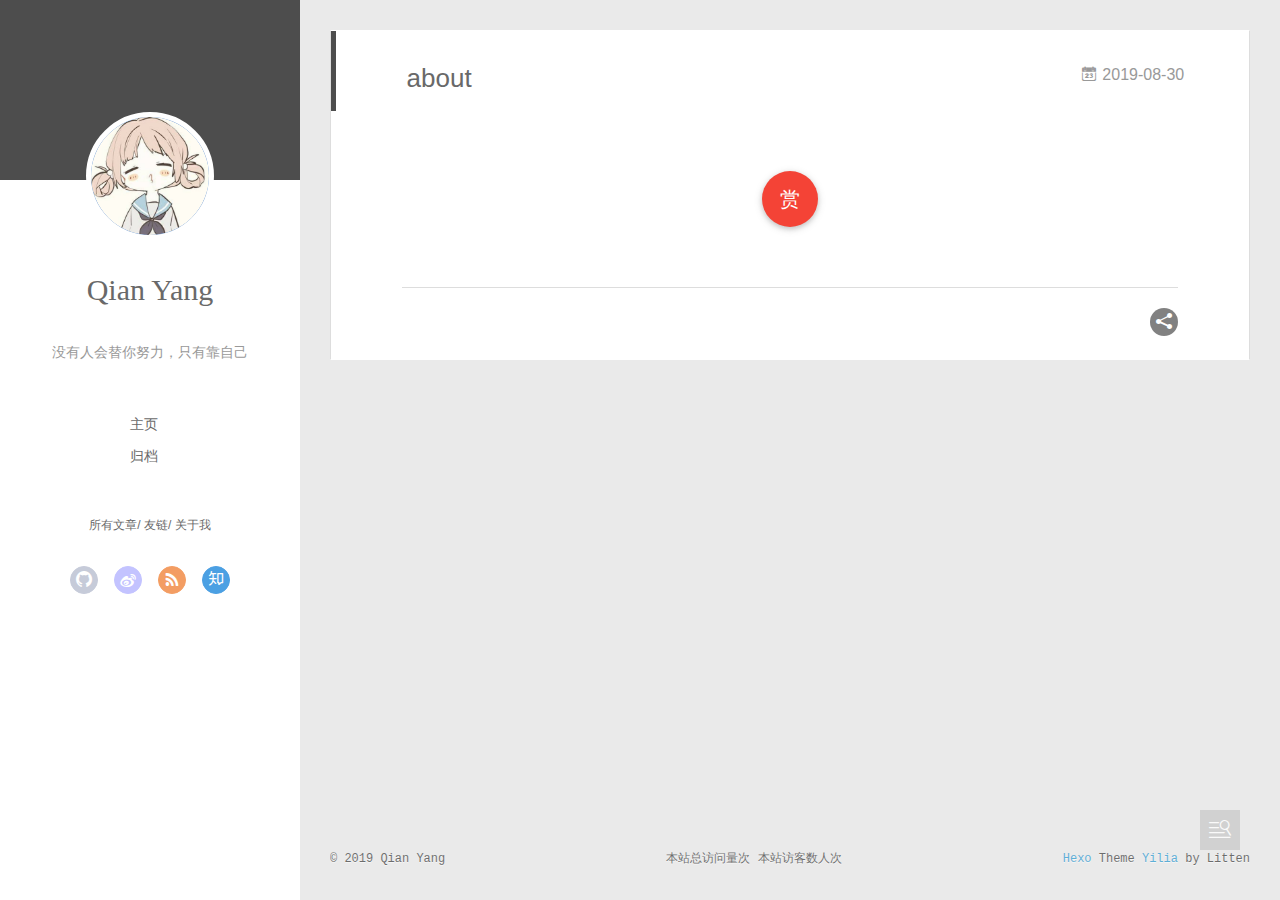
==== about/index.html @ 1e422bd9 "Site updated: 2019-08-30 15:09:49" ====
<!DOCTYPE html>
<html>
<head><meta name="generator" content="Hexo 3.9.0">
  <meta charset="utf-8">
  
  <meta name="renderer" content="webkit">
  <meta http-equiv="X-UA-Compatible" content="IE=edge">
  <link rel="dns-prefetch" href="https://yokiyang.github.io">
  <title>about | Yoki的读书笔记</title>
  <meta name="viewport" content="width=device-width, initial-scale=1, maximum-scale=1">
  <meta property="og:type" content="website">
<meta property="og:title" content="about">
<meta property="og:url" content="https://yokiyang.github.io/about/index.html">
<meta property="og:site_name" content="Yoki的读书笔记">
<meta property="og:locale" content="zh-Hans">
<meta property="og:updated_time" content="2019-08-30T01:03:33.432Z">
<meta name="twitter:card" content="summary">
<meta name="twitter:title" content="about">
  
    <link rel="alternative" href="/atom.xml" title="Yoki的读书笔记" type="application/atom+xml">
  
  
    <link rel="icon" href="/assets/favicon.png">
  
  <link rel="stylesheet" type="text/css" href="/./main.0cf68a.css">
  <style type="text/css">
  
    #container.show {
      background: linear-gradient(200deg,#a0cfe4,#e8c37e);
    }
  </style>
  

  

</head>
</html>
<body>
  <div id="container" q-class="show:isCtnShow">
    <canvas id="anm-canvas" class="anm-canvas"></canvas>
    <div class="left-col" q-class="show:isShow">
      
<div class="overlay" style="background: #4d4d4d"></div>
<div class="intrude-less">
	<header id="header" class="inner">
		<a href="/" class="profilepic">
			<img src="/assets/head.jpeg" class="js-avatar">
		</a>
		<hgroup>
		  <h1 class="header-author"><a href="/">Qian Yang</a></h1>
		</hgroup>
		
		<p class="header-subtitle">没有人会替你努力，只有靠自己</p>
		

		<nav class="header-menu">
			<ul>
			
				<li><a href="/">主页</a></li>
	        
				<li><a href="/archives">归档</a></li>
	        
			</ul>
		</nav>
		<nav class="header-smart-menu">
    		
    			
    			<a q-on="click: openSlider(e, 'innerArchive')" href="javascript:void(0)">所有文章</a>
    			
            
    			
    			<a q-on="click: openSlider(e, 'friends')" href="javascript:void(0)">友链</a>
    			
            
    			
    			<a q-on="click: openSlider(e, 'aboutme')" href="javascript:void(0)">关于我</a>
    			
            
		</nav>
		<nav class="header-nav">
			<div class="social">
				
					<a class="github" target="_blank" href="#" title="github"><i class="icon-github"></i></a>
		        
					<a class="weibo" target="_blank" href="#" title="weibo"><i class="icon-weibo"></i></a>
		        
					<a class="rss" target="_blank" href="#" title="rss"><i class="icon-rss"></i></a>
		        
					<a class="zhihu" target="_blank" href="#" title="zhihu"><i class="icon-zhihu"></i></a>
		        
			</div>
		</nav>
	</header>		
</div>

    </div>
    <div class="mid-col" q-class="show:isShow,hide:isShow|isFalse">
      
<nav id="mobile-nav">
  	<div class="overlay js-overlay" style="background: #4d4d4d"></div>
	<div class="btnctn js-mobile-btnctn">
  		<div class="slider-trigger list" q-on="click: openSlider(e)"><i class="icon icon-sort"></i></div>
	</div>
	<div class="intrude-less">
		<header id="header" class="inner">
			<div class="profilepic">
				<img src="/assets/head.jpeg" class="js-avatar">
			</div>
			<hgroup>
			  <h1 class="header-author js-header-author">Qian Yang</h1>
			</hgroup>
			
			<p class="header-subtitle"><i class="icon icon-quo-left"></i>没有人会替你努力，只有靠自己<i class="icon icon-quo-right"></i></p>
			
			
			
				
			
				
			
			
			
			<nav class="header-nav">
				<div class="social">
					
						<a class="github" target="_blank" href="#" title="github"><i class="icon-github"></i></a>
			        
						<a class="weibo" target="_blank" href="#" title="weibo"><i class="icon-weibo"></i></a>
			        
						<a class="rss" target="_blank" href="#" title="rss"><i class="icon-rss"></i></a>
			        
						<a class="zhihu" target="_blank" href="#" title="zhihu"><i class="icon-zhihu"></i></a>
			        
				</div>
			</nav>

			<nav class="header-menu js-header-menu">
				<ul style="width: 50%">
				
				
					<li style="width: 50%"><a href="/">主页</a></li>
		        
					<li style="width: 50%"><a href="/archives">归档</a></li>
		        
				</ul>
			</nav>
		</header>				
	</div>
	<div class="mobile-mask" style="display:none" q-show="isShow"></div>
</nav>

      <div id="wrapper" class="body-wrap">
        <div class="menu-l">
          <div class="canvas-wrap">
            <canvas data-colors="#eaeaea" data-sectionHeight="100" data-contentId="js-content" id="myCanvas1" class="anm-canvas"></canvas>
          </div>
          <div id="js-content" class="content-ll">
            <article id="page-" class="article article-type-page " itemscope itemprop="blogPost">
  <div class="article-inner">
    
      <header class="article-header">
        
  
    <h1 class="article-title" itemprop="name">
      about
    </h1>
  

        
        <a href="/about/index.html" class="archive-article-date">
  	<time datetime="2019-08-30T01:02:41.000Z" itemprop="datePublished"><i class="icon-calendar icon"></i>2019-08-30</time>
</a>
        
      </header>
    
    <div class="article-entry" itemprop="articleBody">
      
        
      

      
        <div class="page-reward">
          <a href="javascript:;" class="page-reward-btn tooltip-top">
            <div class="tooltip tooltip-east">
            <span class="tooltip-item">
              赏
            </span>
            <span class="tooltip-content">
              <span class="tooltip-text">
                <span class="tooltip-inner">
                  <p class="reward-p"><i class="icon icon-quo-left"></i>谢谢你请我吃糖果<i class="icon icon-quo-right"></i></p>
                  <div class="reward-box">
                    
                    
                  </div>
                </span>
              </span>
            </span>
          </div>
          </a>
        </div>
      
    </div>
    <div class="article-info article-info-index">
      
      
      

      

      
        
<div class="share-btn share-icons tooltip-left">
  <div class="tooltip tooltip-east">
    <span class="tooltip-item">
      <a href="javascript:;" class="share-sns share-outer">
        <i class="icon icon-share"></i>
      </a>
    </span>
    <span class="tooltip-content">
      <div class="share-wrap">
        <div class="share-icons">
          <a class="weibo share-sns" href="javascript:;" data-type="weibo">
            <i class="icon icon-weibo"></i>
          </a>
          <a class="weixin share-sns wxFab" href="javascript:;" data-type="weixin">
            <i class="icon icon-weixin"></i>
          </a>
          <a class="qq share-sns" href="javascript:;" data-type="qq">
            <i class="icon icon-qq"></i>
          </a>
          <a class="douban share-sns" href="javascript:;" data-type="douban">
            <i class="icon icon-douban"></i>
          </a>
          <a class="qzone share-sns" href="javascript:;" data-type="qzone">
            <i class="icon icon-qzone"></i>
          </a>
          <a class="facebook share-sns" href="javascript:;" data-type="facebook">
            <i class="icon icon-facebook"></i>
          </a>
          <a class="twitter share-sns" href="javascript:;" data-type="twitter">
            <i class="icon icon-twitter"></i>
          </a>
          <a class="google share-sns" href="javascript:;" data-type="google">
            <i class="icon icon-google"></i>
          </a>
        </div>
      </div>
    </span>
  </div>
</div>

<div class="page-modal wx-share js-wx-box">
    <a class="close js-modal-close" href="javascript:;"><i class="icon icon-close"></i></a>
    <p>扫一扫，分享到微信</p>
    <div class="wx-qrcode">
      <img src="//pan.baidu.com/share/qrcode?url=https://yokiyang.github.io/about/" alt="微信分享二维码">
    </div>
</div>

<div class="mask js-mask"></div>
      
      <div class="clearfix"></div>
    </div>
  </div>
</article>

  

<aside class="wrap-side-operation">
    <div class="mod-side-operation">
        
        <div class="jump-container" id="js-jump-container" style="display:none;">
            <a href="javascript:void(0)" class="mod-side-operation__jump-to-top">
                <i class="icon-font icon-back"></i>
            </a>
            <div id="js-jump-plan-container" class="jump-plan-container" style="top: -11px;">
                <i class="icon-font icon-plane jump-plane"></i>
            </div>
        </div>
        
        
        <div class="toc-container tooltip-left">
            <i class="icon-font icon-category"></i>
            <div class="tooltip tooltip-east">
                <span class="tooltip-item">
                </span>
                <span class="tooltip-content">
                    <div class="toc-article">
                    目录，不存在的…
                    </div>
                </span>
            </div>
        </div>
        
    </div>
</aside>



  
  
  

  

  

  


          </div>
        </div>
      </div>
      <footer id="footer">
  <div class="outer">
    <div id="footer-info">
      <div class="footer-left">
        &copy; 2019 Qian Yang
      </div>
      <div class="footer-right">
        <a href="http://hexo.io/" target="_blank">Hexo</a> Theme
        <a href="https://github.com/litten/hexo-theme-yilia" target="_blank"
          >Yilia</a
        >
        by Litten
      </div>
    </div>
    <span id="busuanzi_container_site_pv">
      本站总访问量<span id="busuanzi_value_site_pv"></span>次</span
    >

    <span id="busuanzi_container_site_uv">
      本站访客数<span id="busuanzi_value_site_uv"></span>人次</span
    >
  </div>
</footer>

    </div>
    <script>
  var yiliaConfig = {
  	mathjax: false,
  	isHome: false,
  	isPost: false,
  	isArchive: false,
  	isTag: false,
  	isCategory: false,
  	open_in_new: false,
  	toc_hide_index: true,
  	root: "/",
  	innerArchive: true,
  	showTags: false
  }
</script>

<script>!function(t){function n(e){if(r[e])return r[e].exports;var i=r[e]={exports:{},id:e,loaded:!1};return t[e].call(i.exports,i,i.exports,n),i.loaded=!0,i.exports}var r={};n.m=t,n.c=r,n.p="./",n(0)}([function(t,n,r){r(195),t.exports=r(191)},function(t,n,r){var e=r(3),i=r(52),o=r(27),u=r(28),c=r(53),f="prototype",a=function(t,n,r){var s,l,h,v,p=t&a.F,d=t&a.G,y=t&a.S,g=t&a.P,b=t&a.B,m=d?e:y?e[n]||(e[n]={}):(e[n]||{})[f],x=d?i:i[n]||(i[n]={}),w=x[f]||(x[f]={});d&&(r=n);for(s in r)l=!p&&m&&void 0!==m[s],h=(l?m:r)[s],v=b&&l?c(h,e):g&&"function"==typeof h?c(Function.call,h):h,m&&u(m,s,h,t&a.U),x[s]!=h&&o(x,s,v),g&&w[s]!=h&&(w[s]=h)};e.core=i,a.F=1,a.G=2,a.S=4,a.P=8,a.B=16,a.W=32,a.U=64,a.R=128,t.exports=a},function(t,n,r){var e=r(6);t.exports=function(t){if(!e(t))throw TypeError(t+" is not an object!");return t}},function(t,n){var r=t.exports="undefined"!=typeof window&&window.Math==Math?window:"undefined"!=typeof self&&self.Math==Math?self:Function("return this")();"number"==typeof __g&&(__g=r)},function(t,n){t.exports=function(t){try{return!!t()}catch(t){return!0}}},function(t,n){var r=t.exports="undefined"!=typeof window&&window.Math==Math?window:"undefined"!=typeof self&&self.Math==Math?self:Function("return this")();"number"==typeof __g&&(__g=r)},function(t,n){t.exports=function(t){return"object"==typeof t?null!==t:"function"==typeof t}},function(t,n,r){var e=r(126)("wks"),i=r(76),o=r(3).Symbol,u="function"==typeof o;(t.exports=function(t){return e[t]||(e[t]=u&&o[t]||(u?o:i)("Symbol."+t))}).store=e},function(t,n){var r={}.hasOwnProperty;t.exports=function(t,n){return r.call(t,n)}},function(t,n,r){var e=r(94),i=r(33);t.exports=function(t){return e(i(t))}},function(t,n,r){t.exports=!r(4)(function(){return 7!=Object.defineProperty({},"a",{get:function(){return 7}}).a})},function(t,n,r){var e=r(2),i=r(167),o=r(50),u=Object.defineProperty;n.f=r(10)?Object.defineProperty:function(t,n,r){if(e(t),n=o(n,!0),e(r),i)try{return u(t,n,r)}catch(t){}if("get"in r||"set"in r)throw TypeError("Accessors not supported!");return"value"in r&&(t[n]=r.value),t}},function(t,n,r){t.exports=!r(18)(function(){return 7!=Object.defineProperty({},"a",{get:function(){return 7}}).a})},function(t,n,r){var e=r(14),i=r(22);t.exports=r(12)?function(t,n,r){return e.f(t,n,i(1,r))}:function(t,n,r){return t[n]=r,t}},function(t,n,r){var e=r(20),i=r(58),o=r(42),u=Object.defineProperty;n.f=r(12)?Object.defineProperty:function(t,n,r){if(e(t),n=o(n,!0),e(r),i)try{return u(t,n,r)}catch(t){}if("get"in r||"set"in r)throw TypeError("Accessors not supported!");return"value"in r&&(t[n]=r.value),t}},function(t,n,r){var e=r(40)("wks"),i=r(23),o=r(5).Symbol,u="function"==typeof o;(t.exports=function(t){return e[t]||(e[t]=u&&o[t]||(u?o:i)("Symbol."+t))}).store=e},function(t,n,r){var e=r(67),i=Math.min;t.exports=function(t){return t>0?i(e(t),9007199254740991):0}},function(t,n,r){var e=r(46);t.exports=function(t){return Object(e(t))}},function(t,n){t.exports=function(t){try{return!!t()}catch(t){return!0}}},function(t,n,r){var e=r(63),i=r(34);t.exports=Object.keys||function(t){return e(t,i)}},function(t,n,r){var e=r(21);t.exports=function(t){if(!e(t))throw TypeError(t+" is not an object!");return t}},function(t,n){t.exports=function(t){return"object"==typeof t?null!==t:"function"==typeof t}},function(t,n){t.exports=function(t,n){return{enumerable:!(1&t),configurable:!(2&t),writable:!(4&t),value:n}}},function(t,n){var r=0,e=Math.random();t.exports=function(t){return"Symbol(".concat(void 0===t?"":t,")_",(++r+e).toString(36))}},function(t,n){var r={}.hasOwnProperty;t.exports=function(t,n){return r.call(t,n)}},function(t,n){var r=t.exports={version:"2.4.0"};"number"==typeof __e&&(__e=r)},function(t,n){t.exports=function(t){if("function"!=typeof t)throw TypeError(t+" is not a function!");return t}},function(t,n,r){var e=r(11),i=r(66);t.exports=r(10)?function(t,n,r){return e.f(t,n,i(1,r))}:function(t,n,r){return t[n]=r,t}},function(t,n,r){var e=r(3),i=r(27),o=r(24),u=r(76)("src"),c="toString",f=Function[c],a=(""+f).split(c);r(52).inspectSource=function(t){return f.call(t)},(t.exports=function(t,n,r,c){var f="function"==typeof r;f&&(o(r,"name")||i(r,"name",n)),t[n]!==r&&(f&&(o(r,u)||i(r,u,t[n]?""+t[n]:a.join(String(n)))),t===e?t[n]=r:c?t[n]?t[n]=r:i(t,n,r):(delete t[n],i(t,n,r)))})(Function.prototype,c,function(){return"function"==typeof this&&this[u]||f.call(this)})},function(t,n,r){var e=r(1),i=r(4),o=r(46),u=function(t,n,r,e){var i=String(o(t)),u="<"+n;return""!==r&&(u+=" "+r+'="'+String(e).replace(/"/g,"&quot;")+'"'),u+">"+i+"</"+n+">"};t.exports=function(t,n){var r={};r[t]=n(u),e(e.P+e.F*i(function(){var n=""[t]('"');return n!==n.toLowerCase()||n.split('"').length>3}),"String",r)}},function(t,n,r){var e=r(115),i=r(46);t.exports=function(t){return e(i(t))}},function(t,n,r){var e=r(116),i=r(66),o=r(30),u=r(50),c=r(24),f=r(167),a=Object.getOwnPropertyDescriptor;n.f=r(10)?a:function(t,n){if(t=o(t),n=u(n,!0),f)try{return a(t,n)}catch(t){}if(c(t,n))return i(!e.f.call(t,n),t[n])}},function(t,n,r){var e=r(24),i=r(17),o=r(145)("IE_PROTO"),u=Object.prototype;t.exports=Object.getPrototypeOf||function(t){return t=i(t),e(t,o)?t[o]:"function"==typeof t.constructor&&t instanceof t.constructor?t.constructor.prototype:t instanceof Object?u:null}},function(t,n){t.exports=function(t){if(void 0==t)throw TypeError("Can't call method on  "+t);return t}},function(t,n){t.exports="constructor,hasOwnProperty,isPrototypeOf,propertyIsEnumerable,toLocaleString,toString,valueOf".split(",")},function(t,n){t.exports={}},function(t,n){t.exports=!0},function(t,n){n.f={}.propertyIsEnumerable},function(t,n,r){var e=r(14).f,i=r(8),o=r(15)("toStringTag");t.exports=function(t,n,r){t&&!i(t=r?t:t.prototype,o)&&e(t,o,{configurable:!0,value:n})}},function(t,n,r){var e=r(40)("keys"),i=r(23);t.exports=function(t){return e[t]||(e[t]=i(t))}},function(t,n,r){var e=r(5),i="__core-js_shared__",o=e[i]||(e[i]={});t.exports=function(t){return o[t]||(o[t]={})}},function(t,n){var r=Math.ceil,e=Math.floor;t.exports=function(t){return isNaN(t=+t)?0:(t>0?e:r)(t)}},function(t,n,r){var e=r(21);t.exports=function(t,n){if(!e(t))return t;var r,i;if(n&&"function"==typeof(r=t.toString)&&!e(i=r.call(t)))return i;if("function"==typeof(r=t.valueOf)&&!e(i=r.call(t)))return i;if(!n&&"function"==typeof(r=t.toString)&&!e(i=r.call(t)))return i;throw TypeError("Can't convert object to primitive value")}},function(t,n,r){var e=r(5),i=r(25),o=r(36),u=r(44),c=r(14).f;t.exports=function(t){var n=i.Symbol||(i.Symbol=o?{}:e.Symbol||{});"_"==t.charAt(0)||t in n||c(n,t,{value:u.f(t)})}},function(t,n,r){n.f=r(15)},function(t,n){var r={}.toString;t.exports=function(t){return r.call(t).slice(8,-1)}},function(t,n){t.exports=function(t){if(void 0==t)throw TypeError("Can't call method on  "+t);return t}},function(t,n,r){var e=r(4);t.exports=function(t,n){return!!t&&e(function(){n?t.call(null,function(){},1):t.call(null)})}},function(t,n,r){var e=r(53),i=r(115),o=r(17),u=r(16),c=r(203);t.exports=function(t,n){var r=1==t,f=2==t,a=3==t,s=4==t,l=6==t,h=5==t||l,v=n||c;return function(n,c,p){for(var d,y,g=o(n),b=i(g),m=e(c,p,3),x=u(b.length),w=0,S=r?v(n,x):f?v(n,0):void 0;x>w;w++)if((h||w in b)&&(d=b[w],y=m(d,w,g),t))if(r)S[w]=y;else if(y)switch(t){case 3:return!0;case 5:return d;case 6:return w;case 2:S.push(d)}else if(s)return!1;return l?-1:a||s?s:S}}},function(t,n,r){var e=r(1),i=r(52),o=r(4);t.exports=function(t,n){var r=(i.Object||{})[t]||Object[t],u={};u[t]=n(r),e(e.S+e.F*o(function(){r(1)}),"Object",u)}},function(t,n,r){var e=r(6);t.exports=function(t,n){if(!e(t))return t;var r,i;if(n&&"function"==typeof(r=t.toString)&&!e(i=r.call(t)))return i;if("function"==typeof(r=t.valueOf)&&!e(i=r.call(t)))return i;if(!n&&"function"==typeof(r=t.toString)&&!e(i=r.call(t)))return i;throw TypeError("Can't convert object to primitive value")}},function(t,n,r){var e=r(5),i=r(25),o=r(91),u=r(13),c="prototype",f=function(t,n,r){var a,s,l,h=t&f.F,v=t&f.G,p=t&f.S,d=t&f.P,y=t&f.B,g=t&f.W,b=v?i:i[n]||(i[n]={}),m=b[c],x=v?e:p?e[n]:(e[n]||{})[c];v&&(r=n);for(a in r)(s=!h&&x&&void 0!==x[a])&&a in b||(l=s?x[a]:r[a],b[a]=v&&"function"!=typeof x[a]?r[a]:y&&s?o(l,e):g&&x[a]==l?function(t){var n=function(n,r,e){if(this instanceof t){switch(arguments.length){case 0:return new t;case 1:return new t(n);case 2:return new t(n,r)}return new t(n,r,e)}return t.apply(this,arguments)};return n[c]=t[c],n}(l):d&&"function"==typeof l?o(Function.call,l):l,d&&((b.virtual||(b.virtual={}))[a]=l,t&f.R&&m&&!m[a]&&u(m,a,l)))};f.F=1,f.G=2,f.S=4,f.P=8,f.B=16,f.W=32,f.U=64,f.R=128,t.exports=f},function(t,n){var r=t.exports={version:"2.4.0"};"number"==typeof __e&&(__e=r)},function(t,n,r){var e=r(26);t.exports=function(t,n,r){if(e(t),void 0===n)return t;switch(r){case 1:return function(r){return t.call(n,r)};case 2:return function(r,e){return t.call(n,r,e)};case 3:return function(r,e,i){return t.call(n,r,e,i)}}return function(){return t.apply(n,arguments)}}},function(t,n,r){var e=r(183),i=r(1),o=r(126)("metadata"),u=o.store||(o.store=new(r(186))),c=function(t,n,r){var i=u.get(t);if(!i){if(!r)return;u.set(t,i=new e)}var o=i.get(n);if(!o){if(!r)return;i.set(n,o=new e)}return o},f=function(t,n,r){var e=c(n,r,!1);return void 0!==e&&e.has(t)},a=function(t,n,r){var e=c(n,r,!1);return void 0===e?void 0:e.get(t)},s=function(t,n,r,e){c(r,e,!0).set(t,n)},l=function(t,n){var r=c(t,n,!1),e=[];return r&&r.forEach(function(t,n){e.push(n)}),e},h=function(t){return void 0===t||"symbol"==typeof t?t:String(t)},v=function(t){i(i.S,"Reflect",t)};t.exports={store:u,map:c,has:f,get:a,set:s,keys:l,key:h,exp:v}},function(t,n,r){"use strict";if(r(10)){var e=r(69),i=r(3),o=r(4),u=r(1),c=r(127),f=r(152),a=r(53),s=r(68),l=r(66),h=r(27),v=r(73),p=r(67),d=r(16),y=r(75),g=r(50),b=r(24),m=r(180),x=r(114),w=r(6),S=r(17),_=r(137),O=r(70),E=r(32),P=r(71).f,j=r(154),F=r(76),M=r(7),A=r(48),N=r(117),T=r(146),I=r(155),k=r(80),L=r(123),R=r(74),C=r(130),D=r(160),U=r(11),W=r(31),G=U.f,B=W.f,V=i.RangeError,z=i.TypeError,q=i.Uint8Array,K="ArrayBuffer",J="Shared"+K,Y="BYTES_PER_ELEMENT",H="prototype",$=Array[H],X=f.ArrayBuffer,Q=f.DataView,Z=A(0),tt=A(2),nt=A(3),rt=A(4),et=A(5),it=A(6),ot=N(!0),ut=N(!1),ct=I.values,ft=I.keys,at=I.entries,st=$.lastIndexOf,lt=$.reduce,ht=$.reduceRight,vt=$.join,pt=$.sort,dt=$.slice,yt=$.toString,gt=$.toLocaleString,bt=M("iterator"),mt=M("toStringTag"),xt=F("typed_constructor"),wt=F("def_constructor"),St=c.CONSTR,_t=c.TYPED,Ot=c.VIEW,Et="Wrong length!",Pt=A(1,function(t,n){return Tt(T(t,t[wt]),n)}),jt=o(function(){return 1===new q(new Uint16Array([1]).buffer)[0]}),Ft=!!q&&!!q[H].set&&o(function(){new q(1).set({})}),Mt=function(t,n){if(void 0===t)throw z(Et);var r=+t,e=d(t);if(n&&!m(r,e))throw V(Et);return e},At=function(t,n){var r=p(t);if(r<0||r%n)throw V("Wrong offset!");return r},Nt=function(t){if(w(t)&&_t in t)return t;throw z(t+" is not a typed array!")},Tt=function(t,n){if(!(w(t)&&xt in t))throw z("It is not a typed array constructor!");return new t(n)},It=function(t,n){return kt(T(t,t[wt]),n)},kt=function(t,n){for(var r=0,e=n.length,i=Tt(t,e);e>r;)i[r]=n[r++];return i},Lt=function(t,n,r){G(t,n,{get:function(){return this._d[r]}})},Rt=function(t){var n,r,e,i,o,u,c=S(t),f=arguments.length,s=f>1?arguments[1]:void 0,l=void 0!==s,h=j(c);if(void 0!=h&&!_(h)){for(u=h.call(c),e=[],n=0;!(o=u.next()).done;n++)e.push(o.value);c=e}for(l&&f>2&&(s=a(s,arguments[2],2)),n=0,r=d(c.length),i=Tt(this,r);r>n;n++)i[n]=l?s(c[n],n):c[n];return i},Ct=function(){for(var t=0,n=arguments.length,r=Tt(this,n);n>t;)r[t]=arguments[t++];return r},Dt=!!q&&o(function(){gt.call(new q(1))}),Ut=function(){return gt.apply(Dt?dt.call(Nt(this)):Nt(this),arguments)},Wt={copyWithin:function(t,n){return D.call(Nt(this),t,n,arguments.length>2?arguments[2]:void 0)},every:function(t){return rt(Nt(this),t,arguments.length>1?arguments[1]:void 0)},fill:function(t){return C.apply(Nt(this),arguments)},filter:function(t){return It(this,tt(Nt(this),t,arguments.length>1?arguments[1]:void 0))},find:function(t){return et(Nt(this),t,arguments.length>1?arguments[1]:void 0)},findIndex:function(t){return it(Nt(this),t,arguments.length>1?arguments[1]:void 0)},forEach:function(t){Z(Nt(this),t,arguments.length>1?arguments[1]:void 0)},indexOf:function(t){return ut(Nt(this),t,arguments.length>1?arguments[1]:void 0)},includes:function(t){return ot(Nt(this),t,arguments.length>1?arguments[1]:void 0)},join:function(t){return vt.apply(Nt(this),arguments)},lastIndexOf:function(t){return st.apply(Nt(this),arguments)},map:function(t){return Pt(Nt(this),t,arguments.length>1?arguments[1]:void 0)},reduce:function(t){return lt.apply(Nt(this),arguments)},reduceRight:function(t){return ht.apply(Nt(this),arguments)},reverse:function(){for(var t,n=this,r=Nt(n).length,e=Math.floor(r/2),i=0;i<e;)t=n[i],n[i++]=n[--r],n[r]=t;return n},some:function(t){return nt(Nt(this),t,arguments.length>1?arguments[1]:void 0)},sort:function(t){return pt.call(Nt(this),t)},subarray:function(t,n){var r=Nt(this),e=r.length,i=y(t,e);return new(T(r,r[wt]))(r.buffer,r.byteOffset+i*r.BYTES_PER_ELEMENT,d((void 0===n?e:y(n,e))-i))}},Gt=function(t,n){return It(this,dt.call(Nt(this),t,n))},Bt=function(t){Nt(this);var n=At(arguments[1],1),r=this.length,e=S(t),i=d(e.length),o=0;if(i+n>r)throw V(Et);for(;o<i;)this[n+o]=e[o++]},Vt={entries:function(){return at.call(Nt(this))},keys:function(){return ft.call(Nt(this))},values:function(){return ct.call(Nt(this))}},zt=function(t,n){return w(t)&&t[_t]&&"symbol"!=typeof n&&n in t&&String(+n)==String(n)},qt=function(t,n){return zt(t,n=g(n,!0))?l(2,t[n]):B(t,n)},Kt=function(t,n,r){return!(zt(t,n=g(n,!0))&&w(r)&&b(r,"value"))||b(r,"get")||b(r,"set")||r.configurable||b(r,"writable")&&!r.writable||b(r,"enumerable")&&!r.enumerable?G(t,n,r):(t[n]=r.value,t)};St||(W.f=qt,U.f=Kt),u(u.S+u.F*!St,"Object",{getOwnPropertyDescriptor:qt,defineProperty:Kt}),o(function(){yt.call({})})&&(yt=gt=function(){return vt.call(this)});var Jt=v({},Wt);v(Jt,Vt),h(Jt,bt,Vt.values),v(Jt,{slice:Gt,set:Bt,constructor:function(){},toString:yt,toLocaleString:Ut}),Lt(Jt,"buffer","b"),Lt(Jt,"byteOffset","o"),Lt(Jt,"byteLength","l"),Lt(Jt,"length","e"),G(Jt,mt,{get:function(){return this[_t]}}),t.exports=function(t,n,r,f){f=!!f;var a=t+(f?"Clamped":"")+"Array",l="Uint8Array"!=a,v="get"+t,p="set"+t,y=i[a],g=y||{},b=y&&E(y),m=!y||!c.ABV,S={},_=y&&y[H],j=function(t,r){var e=t._d;return e.v[v](r*n+e.o,jt)},F=function(t,r,e){var i=t._d;f&&(e=(e=Math.round(e))<0?0:e>255?255:255&e),i.v[p](r*n+i.o,e,jt)},M=function(t,n){G(t,n,{get:function(){return j(this,n)},set:function(t){return F(this,n,t)},enumerable:!0})};m?(y=r(function(t,r,e,i){s(t,y,a,"_d");var o,u,c,f,l=0,v=0;if(w(r)){if(!(r instanceof X||(f=x(r))==K||f==J))return _t in r?kt(y,r):Rt.call(y,r);o=r,v=At(e,n);var p=r.byteLength;if(void 0===i){if(p%n)throw V(Et);if((u=p-v)<0)throw V(Et)}else if((u=d(i)*n)+v>p)throw V(Et);c=u/n}else c=Mt(r,!0),u=c*n,o=new X(u);for(h(t,"_d",{b:o,o:v,l:u,e:c,v:new Q(o)});l<c;)M(t,l++)}),_=y[H]=O(Jt),h(_,"constructor",y)):L(function(t){new y(null),new y(t)},!0)||(y=r(function(t,r,e,i){s(t,y,a);var o;return w(r)?r instanceof X||(o=x(r))==K||o==J?void 0!==i?new g(r,At(e,n),i):void 0!==e?new g(r,At(e,n)):new g(r):_t in r?kt(y,r):Rt.call(y,r):new g(Mt(r,l))}),Z(b!==Function.prototype?P(g).concat(P(b)):P(g),function(t){t in y||h(y,t,g[t])}),y[H]=_,e||(_.constructor=y));var A=_[bt],N=!!A&&("values"==A.name||void 0==A.name),T=Vt.values;h(y,xt,!0),h(_,_t,a),h(_,Ot,!0),h(_,wt,y),(f?new y(1)[mt]==a:mt in _)||G(_,mt,{get:function(){return a}}),S[a]=y,u(u.G+u.W+u.F*(y!=g),S),u(u.S,a,{BYTES_PER_ELEMENT:n,from:Rt,of:Ct}),Y in _||h(_,Y,n),u(u.P,a,Wt),R(a),u(u.P+u.F*Ft,a,{set:Bt}),u(u.P+u.F*!N,a,Vt),u(u.P+u.F*(_.toString!=yt),a,{toString:yt}),u(u.P+u.F*o(function(){new y(1).slice()}),a,{slice:Gt}),u(u.P+u.F*(o(function(){return[1,2].toLocaleString()!=new y([1,2]).toLocaleString()})||!o(function(){_.toLocaleString.call([1,2])})),a,{toLocaleString:Ut}),k[a]=N?A:T,e||N||h(_,bt,T)}}else t.exports=function(){}},function(t,n){var r={}.toString;t.exports=function(t){return r.call(t).slice(8,-1)}},function(t,n,r){var e=r(21),i=r(5).document,o=e(i)&&e(i.createElement);t.exports=function(t){return o?i.createElement(t):{}}},function(t,n,r){t.exports=!r(12)&&!r(18)(function(){return 7!=Object.defineProperty(r(57)("div"),"a",{get:function(){return 7}}).a})},function(t,n,r){"use strict";var e=r(36),i=r(51),o=r(64),u=r(13),c=r(8),f=r(35),a=r(96),s=r(38),l=r(103),h=r(15)("iterator"),v=!([].keys&&"next"in[].keys()),p="keys",d="values",y=function(){return this};t.exports=function(t,n,r,g,b,m,x){a(r,n,g);var w,S,_,O=function(t){if(!v&&t in F)return F[t];switch(t){case p:case d:return function(){return new r(this,t)}}return function(){return new r(this,t)}},E=n+" Iterator",P=b==d,j=!1,F=t.prototype,M=F[h]||F["@@iterator"]||b&&F[b],A=M||O(b),N=b?P?O("entries"):A:void 0,T="Array"==n?F.entries||M:M;if(T&&(_=l(T.call(new t)))!==Object.prototype&&(s(_,E,!0),e||c(_,h)||u(_,h,y)),P&&M&&M.name!==d&&(j=!0,A=function(){return M.call(this)}),e&&!x||!v&&!j&&F[h]||u(F,h,A),f[n]=A,f[E]=y,b)if(w={values:P?A:O(d),keys:m?A:O(p),entries:N},x)for(S in w)S in F||o(F,S,w[S]);else i(i.P+i.F*(v||j),n,w);return w}},function(t,n,r){var e=r(20),i=r(100),o=r(34),u=r(39)("IE_PROTO"),c=function(){},f="prototype",a=function(){var t,n=r(57)("iframe"),e=o.length;for(n.style.display="none",r(93).appendChild(n),n.src="javascript:",t=n.contentWindow.document,t.open(),t.write("<script>document.F=Object<\/script>"),t.close(),a=t.F;e--;)delete a[f][o[e]];return a()};t.exports=Object.create||function(t,n){var r;return null!==t?(c[f]=e(t),r=new c,c[f]=null,r[u]=t):r=a(),void 0===n?r:i(r,n)}},function(t,n,r){var e=r(63),i=r(34).concat("length","prototype");n.f=Object.getOwnPropertyNames||function(t){return e(t,i)}},function(t,n){n.f=Object.getOwnPropertySymbols},function(t,n,r){var e=r(8),i=r(9),o=r(90)(!1),u=r(39)("IE_PROTO");t.exports=function(t,n){var r,c=i(t),f=0,a=[];for(r in c)r!=u&&e(c,r)&&a.push(r);for(;n.length>f;)e(c,r=n[f++])&&(~o(a,r)||a.push(r));return a}},function(t,n,r){t.exports=r(13)},function(t,n,r){var e=r(76)("meta"),i=r(6),o=r(24),u=r(11).f,c=0,f=Object.isExtensible||function(){return!0},a=!r(4)(function(){return f(Object.preventExtensions({}))}),s=function(t){u(t,e,{value:{i:"O"+ ++c,w:{}}})},l=function(t,n){if(!i(t))return"symbol"==typeof t?t:("string"==typeof t?"S":"P")+t;if(!o(t,e)){if(!f(t))return"F";if(!n)return"E";s(t)}return t[e].i},h=function(t,n){if(!o(t,e)){if(!f(t))return!0;if(!n)return!1;s(t)}return t[e].w},v=function(t){return a&&p.NEED&&f(t)&&!o(t,e)&&s(t),t},p=t.exports={KEY:e,NEED:!1,fastKey:l,getWeak:h,onFreeze:v}},function(t,n){t.exports=function(t,n){return{enumerable:!(1&t),configurable:!(2&t),writable:!(4&t),value:n}}},function(t,n){var r=Math.ceil,e=Math.floor;t.exports=function(t){return isNaN(t=+t)?0:(t>0?e:r)(t)}},function(t,n){t.exports=function(t,n,r,e){if(!(t instanceof n)||void 0!==e&&e in t)throw TypeError(r+": incorrect invocation!");return t}},function(t,n){t.exports=!1},function(t,n,r){var e=r(2),i=r(173),o=r(133),u=r(145)("IE_PROTO"),c=function(){},f="prototype",a=function(){var t,n=r(132)("iframe"),e=o.length;for(n.style.display="none",r(135).appendChild(n),n.src="javascript:",t=n.contentWindow.document,t.open(),t.write("<script>document.F=Object<\/script>"),t.close(),a=t.F;e--;)delete a[f][o[e]];return a()};t.exports=Object.create||function(t,n){var r;return null!==t?(c[f]=e(t),r=new c,c[f]=null,r[u]=t):r=a(),void 0===n?r:i(r,n)}},function(t,n,r){var e=r(175),i=r(133).concat("length","prototype");n.f=Object.getOwnPropertyNames||function(t){return e(t,i)}},function(t,n,r){var e=r(175),i=r(133);t.exports=Object.keys||function(t){return e(t,i)}},function(t,n,r){var e=r(28);t.exports=function(t,n,r){for(var i in n)e(t,i,n[i],r);return t}},function(t,n,r){"use strict";var e=r(3),i=r(11),o=r(10),u=r(7)("species");t.exports=function(t){var n=e[t];o&&n&&!n[u]&&i.f(n,u,{configurable:!0,get:function(){return this}})}},function(t,n,r){var e=r(67),i=Math.max,o=Math.min;t.exports=function(t,n){return t=e(t),t<0?i(t+n,0):o(t,n)}},function(t,n){var r=0,e=Math.random();t.exports=function(t){return"Symbol(".concat(void 0===t?"":t,")_",(++r+e).toString(36))}},function(t,n,r){var e=r(33);t.exports=function(t){return Object(e(t))}},function(t,n,r){var e=r(7)("unscopables"),i=Array.prototype;void 0==i[e]&&r(27)(i,e,{}),t.exports=function(t){i[e][t]=!0}},function(t,n,r){var e=r(53),i=r(169),o=r(137),u=r(2),c=r(16),f=r(154),a={},s={},n=t.exports=function(t,n,r,l,h){var v,p,d,y,g=h?function(){return t}:f(t),b=e(r,l,n?2:1),m=0;if("function"!=typeof g)throw TypeError(t+" is not iterable!");if(o(g)){for(v=c(t.length);v>m;m++)if((y=n?b(u(p=t[m])[0],p[1]):b(t[m]))===a||y===s)return y}else for(d=g.call(t);!(p=d.next()).done;)if((y=i(d,b,p.value,n))===a||y===s)return y};n.BREAK=a,n.RETURN=s},function(t,n){t.exports={}},function(t,n,r){var e=r(11).f,i=r(24),o=r(7)("toStringTag");t.exports=function(t,n,r){t&&!i(t=r?t:t.prototype,o)&&e(t,o,{configurable:!0,value:n})}},function(t,n,r){var e=r(1),i=r(46),o=r(4),u=r(150),c="["+u+"]",f="​",a=RegExp("^"+c+c+"*"),s=RegExp(c+c+"*$"),l=function(t,n,r){var i={},c=o(function(){return!!u[t]()||f[t]()!=f}),a=i[t]=c?n(h):u[t];r&&(i[r]=a),e(e.P+e.F*c,"String",i)},h=l.trim=function(t,n){return t=String(i(t)),1&n&&(t=t.replace(a,"")),2&n&&(t=t.replace(s,"")),t};t.exports=l},function(t,n,r){t.exports={default:r(86),__esModule:!0}},function(t,n,r){t.exports={default:r(87),__esModule:!0}},function(t,n,r){"use strict";function e(t){return t&&t.__esModule?t:{default:t}}n.__esModule=!0;var i=r(84),o=e(i),u=r(83),c=e(u),f="function"==typeof c.default&&"symbol"==typeof o.default?function(t){return typeof t}:function(t){return t&&"function"==typeof c.default&&t.constructor===c.default&&t!==c.default.prototype?"symbol":typeof t};n.default="function"==typeof c.default&&"symbol"===f(o.default)?function(t){return void 0===t?"undefined":f(t)}:function(t){return t&&"function"==typeof c.default&&t.constructor===c.default&&t!==c.default.prototype?"symbol":void 0===t?"undefined":f(t)}},function(t,n,r){r(110),r(108),r(111),r(112),t.exports=r(25).Symbol},function(t,n,r){r(109),r(113),t.exports=r(44).f("iterator")},function(t,n){t.exports=function(t){if("function"!=typeof t)throw TypeError(t+" is not a function!");return t}},function(t,n){t.exports=function(){}},function(t,n,r){var e=r(9),i=r(106),o=r(105);t.exports=function(t){return function(n,r,u){var c,f=e(n),a=i(f.length),s=o(u,a);if(t&&r!=r){for(;a>s;)if((c=f[s++])!=c)return!0}else for(;a>s;s++)if((t||s in f)&&f[s]===r)return t||s||0;return!t&&-1}}},function(t,n,r){var e=r(88);t.exports=function(t,n,r){if(e(t),void 0===n)return t;switch(r){case 1:return function(r){return t.call(n,r)};case 2:return function(r,e){return t.call(n,r,e)};case 3:return function(r,e,i){return t.call(n,r,e,i)}}return function(){return t.apply(n,arguments)}}},function(t,n,r){var e=r(19),i=r(62),o=r(37);t.exports=function(t){var n=e(t),r=i.f;if(r)for(var u,c=r(t),f=o.f,a=0;c.length>a;)f.call(t,u=c[a++])&&n.push(u);return n}},function(t,n,r){t.exports=r(5).document&&document.documentElement},function(t,n,r){var e=r(56);t.exports=Object("z").propertyIsEnumerable(0)?Object:function(t){return"String"==e(t)?t.split(""):Object(t)}},function(t,n,r){var e=r(56);t.exports=Array.isArray||function(t){return"Array"==e(t)}},function(t,n,r){"use strict";var e=r(60),i=r(22),o=r(38),u={};r(13)(u,r(15)("iterator"),function(){return this}),t.exports=function(t,n,r){t.prototype=e(u,{next:i(1,r)}),o(t,n+" Iterator")}},function(t,n){t.exports=function(t,n){return{value:n,done:!!t}}},function(t,n,r){var e=r(19),i=r(9);t.exports=function(t,n){for(var r,o=i(t),u=e(o),c=u.length,f=0;c>f;)if(o[r=u[f++]]===n)return r}},function(t,n,r){var e=r(23)("meta"),i=r(21),o=r(8),u=r(14).f,c=0,f=Object.isExtensible||function(){return!0},a=!r(18)(function(){return f(Object.preventExtensions({}))}),s=function(t){u(t,e,{value:{i:"O"+ ++c,w:{}}})},l=function(t,n){if(!i(t))return"symbol"==typeof t?t:("string"==typeof t?"S":"P")+t;if(!o(t,e)){if(!f(t))return"F";if(!n)return"E";s(t)}return t[e].i},h=function(t,n){if(!o(t,e)){if(!f(t))return!0;if(!n)return!1;s(t)}return t[e].w},v=function(t){return a&&p.NEED&&f(t)&&!o(t,e)&&s(t),t},p=t.exports={KEY:e,NEED:!1,fastKey:l,getWeak:h,onFreeze:v}},function(t,n,r){var e=r(14),i=r(20),o=r(19);t.exports=r(12)?Object.defineProperties:function(t,n){i(t);for(var r,u=o(n),c=u.length,f=0;c>f;)e.f(t,r=u[f++],n[r]);return t}},function(t,n,r){var e=r(37),i=r(22),o=r(9),u=r(42),c=r(8),f=r(58),a=Object.getOwnPropertyDescriptor;n.f=r(12)?a:function(t,n){if(t=o(t),n=u(n,!0),f)try{return a(t,n)}catch(t){}if(c(t,n))return i(!e.f.call(t,n),t[n])}},function(t,n,r){var e=r(9),i=r(61).f,o={}.toString,u="object"==typeof window&&window&&Object.getOwnPropertyNames?Object.getOwnPropertyNames(window):[],c=function(t){try{return i(t)}catch(t){return u.slice()}};t.exports.f=function(t){return u&&"[object Window]"==o.call(t)?c(t):i(e(t))}},function(t,n,r){var e=r(8),i=r(77),o=r(39)("IE_PROTO"),u=Object.prototype;t.exports=Object.getPrototypeOf||function(t){return t=i(t),e(t,o)?t[o]:"function"==typeof t.constructor&&t instanceof t.constructor?t.constructor.prototype:t instanceof Object?u:null}},function(t,n,r){var e=r(41),i=r(33);t.exports=function(t){return function(n,r){var o,u,c=String(i(n)),f=e(r),a=c.length;return f<0||f>=a?t?"":void 0:(o=c.charCodeAt(f),o<55296||o>56319||f+1===a||(u=c.charCodeAt(f+1))<56320||u>57343?t?c.charAt(f):o:t?c.slice(f,f+2):u-56320+(o-55296<<10)+65536)}}},function(t,n,r){var e=r(41),i=Math.max,o=Math.min;t.exports=function(t,n){return t=e(t),t<0?i(t+n,0):o(t,n)}},function(t,n,r){var e=r(41),i=Math.min;t.exports=function(t){return t>0?i(e(t),9007199254740991):0}},function(t,n,r){"use strict";var e=r(89),i=r(97),o=r(35),u=r(9);t.exports=r(59)(Array,"Array",function(t,n){this._t=u(t),this._i=0,this._k=n},function(){var t=this._t,n=this._k,r=this._i++;return!t||r>=t.length?(this._t=void 0,i(1)):"keys"==n?i(0,r):"values"==n?i(0,t[r]):i(0,[r,t[r]])},"values"),o.Arguments=o.Array,e("keys"),e("values"),e("entries")},function(t,n){},function(t,n,r){"use strict";var e=r(104)(!0);r(59)(String,"String",function(t){this._t=String(t),this._i=0},function(){var t,n=this._t,r=this._i;return r>=n.length?{value:void 0,done:!0}:(t=e(n,r),this._i+=t.length,{value:t,done:!1})})},function(t,n,r){"use strict";var e=r(5),i=r(8),o=r(12),u=r(51),c=r(64),f=r(99).KEY,a=r(18),s=r(40),l=r(38),h=r(23),v=r(15),p=r(44),d=r(43),y=r(98),g=r(92),b=r(95),m=r(20),x=r(9),w=r(42),S=r(22),_=r(60),O=r(102),E=r(101),P=r(14),j=r(19),F=E.f,M=P.f,A=O.f,N=e.Symbol,T=e.JSON,I=T&&T.stringify,k="prototype",L=v("_hidden"),R=v("toPrimitive"),C={}.propertyIsEnumerable,D=s("symbol-registry"),U=s("symbols"),W=s("op-symbols"),G=Object[k],B="function"==typeof N,V=e.QObject,z=!V||!V[k]||!V[k].findChild,q=o&&a(function(){return 7!=_(M({},"a",{get:function(){return M(this,"a",{value:7}).a}})).a})?function(t,n,r){var e=F(G,n);e&&delete G[n],M(t,n,r),e&&t!==G&&M(G,n,e)}:M,K=function(t){var n=U[t]=_(N[k]);return n._k=t,n},J=B&&"symbol"==typeof N.iterator?function(t){return"symbol"==typeof t}:function(t){return t instanceof N},Y=function(t,n,r){return t===G&&Y(W,n,r),m(t),n=w(n,!0),m(r),i(U,n)?(r.enumerable?(i(t,L)&&t[L][n]&&(t[L][n]=!1),r=_(r,{enumerable:S(0,!1)})):(i(t,L)||M(t,L,S(1,{})),t[L][n]=!0),q(t,n,r)):M(t,n,r)},H=function(t,n){m(t);for(var r,e=g(n=x(n)),i=0,o=e.length;o>i;)Y(t,r=e[i++],n[r]);return t},$=function(t,n){return void 0===n?_(t):H(_(t),n)},X=function(t){var n=C.call(this,t=w(t,!0));return!(this===G&&i(U,t)&&!i(W,t))&&(!(n||!i(this,t)||!i(U,t)||i(this,L)&&this[L][t])||n)},Q=function(t,n){if(t=x(t),n=w(n,!0),t!==G||!i(U,n)||i(W,n)){var r=F(t,n);return!r||!i(U,n)||i(t,L)&&t[L][n]||(r.enumerable=!0),r}},Z=function(t){for(var n,r=A(x(t)),e=[],o=0;r.length>o;)i(U,n=r[o++])||n==L||n==f||e.push(n);return e},tt=function(t){for(var n,r=t===G,e=A(r?W:x(t)),o=[],u=0;e.length>u;)!i(U,n=e[u++])||r&&!i(G,n)||o.push(U[n]);return o};B||(N=function(){if(this instanceof N)throw TypeError("Symbol is not a constructor!");var t=h(arguments.length>0?arguments[0]:void 0),n=function(r){this===G&&n.call(W,r),i(this,L)&&i(this[L],t)&&(this[L][t]=!1),q(this,t,S(1,r))};return o&&z&&q(G,t,{configurable:!0,set:n}),K(t)},c(N[k],"toString",function(){return this._k}),E.f=Q,P.f=Y,r(61).f=O.f=Z,r(37).f=X,r(62).f=tt,o&&!r(36)&&c(G,"propertyIsEnumerable",X,!0),p.f=function(t){return K(v(t))}),u(u.G+u.W+u.F*!B,{Symbol:N});for(var nt="hasInstance,isConcatSpreadable,iterator,match,replace,search,species,split,toPrimitive,toStringTag,unscopables".split(","),rt=0;nt.length>rt;)v(nt[rt++]);for(var nt=j(v.store),rt=0;nt.length>rt;)d(nt[rt++]);u(u.S+u.F*!B,"Symbol",{for:function(t){return i(D,t+="")?D[t]:D[t]=N(t)},keyFor:function(t){if(J(t))return y(D,t);throw TypeError(t+" is not a symbol!")},useSetter:function(){z=!0},useSimple:function(){z=!1}}),u(u.S+u.F*!B,"Object",{create:$,defineProperty:Y,defineProperties:H,getOwnPropertyDescriptor:Q,getOwnPropertyNames:Z,getOwnPropertySymbols:tt}),T&&u(u.S+u.F*(!B||a(function(){var t=N();return"[null]"!=I([t])||"{}"!=I({a:t})||"{}"!=I(Object(t))})),"JSON",{stringify:function(t){if(void 0!==t&&!J(t)){for(var n,r,e=[t],i=1;arguments.length>i;)e.push(arguments[i++]);return n=e[1],"function"==typeof n&&(r=n),!r&&b(n)||(n=function(t,n){if(r&&(n=r.call(this,t,n)),!J(n))return n}),e[1]=n,I.apply(T,e)}}}),N[k][R]||r(13)(N[k],R,N[k].valueOf),l(N,"Symbol"),l(Math,"Math",!0),l(e.JSON,"JSON",!0)},function(t,n,r){r(43)("asyncIterator")},function(t,n,r){r(43)("observable")},function(t,n,r){r(107);for(var e=r(5),i=r(13),o=r(35),u=r(15)("toStringTag"),c=["NodeList","DOMTokenList","MediaList","StyleSheetList","CSSRuleList"],f=0;f<5;f++){var a=c[f],s=e[a],l=s&&s.prototype;l&&!l[u]&&i(l,u,a),o[a]=o.Array}},function(t,n,r){var e=r(45),i=r(7)("toStringTag"),o="Arguments"==e(function(){return arguments}()),u=function(t,n){try{return t[n]}catch(t){}};t.exports=function(t){var n,r,c;return void 0===t?"Undefined":null===t?"Null":"string"==typeof(r=u(n=Object(t),i))?r:o?e(n):"Object"==(c=e(n))&&"function"==typeof n.callee?"Arguments":c}},function(t,n,r){var e=r(45);t.exports=Object("z").propertyIsEnumerable(0)?Object:function(t){return"String"==e(t)?t.split(""):Object(t)}},function(t,n){n.f={}.propertyIsEnumerable},function(t,n,r){var e=r(30),i=r(16),o=r(75);t.exports=function(t){return function(n,r,u){var c,f=e(n),a=i(f.length),s=o(u,a);if(t&&r!=r){for(;a>s;)if((c=f[s++])!=c)return!0}else for(;a>s;s++)if((t||s in f)&&f[s]===r)return t||s||0;return!t&&-1}}},function(t,n,r){"use strict";var e=r(3),i=r(1),o=r(28),u=r(73),c=r(65),f=r(79),a=r(68),s=r(6),l=r(4),h=r(123),v=r(81),p=r(136);t.exports=function(t,n,r,d,y,g){var b=e[t],m=b,x=y?"set":"add",w=m&&m.prototype,S={},_=function(t){var n=w[t];o(w,t,"delete"==t?function(t){return!(g&&!s(t))&&n.call(this,0===t?0:t)}:"has"==t?function(t){return!(g&&!s(t))&&n.call(this,0===t?0:t)}:"get"==t?function(t){return g&&!s(t)?void 0:n.call(this,0===t?0:t)}:"add"==t?function(t){return n.call(this,0===t?0:t),this}:function(t,r){return n.call(this,0===t?0:t,r),this})};if("function"==typeof m&&(g||w.forEach&&!l(function(){(new m).entries().next()}))){var O=new m,E=O[x](g?{}:-0,1)!=O,P=l(function(){O.has(1)}),j=h(function(t){new m(t)}),F=!g&&l(function(){for(var t=new m,n=5;n--;)t[x](n,n);return!t.has(-0)});j||(m=n(function(n,r){a(n,m,t);var e=p(new b,n,m);return void 0!=r&&f(r,y,e[x],e),e}),m.prototype=w,w.constructor=m),(P||F)&&(_("delete"),_("has"),y&&_("get")),(F||E)&&_(x),g&&w.clear&&delete w.clear}else m=d.getConstructor(n,t,y,x),u(m.prototype,r),c.NEED=!0;return v(m,t),S[t]=m,i(i.G+i.W+i.F*(m!=b),S),g||d.setStrong(m,t,y),m}},function(t,n,r){"use strict";var e=r(27),i=r(28),o=r(4),u=r(46),c=r(7);t.exports=function(t,n,r){var f=c(t),a=r(u,f,""[t]),s=a[0],l=a[1];o(function(){var n={};return n[f]=function(){return 7},7!=""[t](n)})&&(i(String.prototype,t,s),e(RegExp.prototype,f,2==n?function(t,n){return l.call(t,this,n)}:function(t){return l.call(t,this)}))}
},function(t,n,r){"use strict";var e=r(2);t.exports=function(){var t=e(this),n="";return t.global&&(n+="g"),t.ignoreCase&&(n+="i"),t.multiline&&(n+="m"),t.unicode&&(n+="u"),t.sticky&&(n+="y"),n}},function(t,n){t.exports=function(t,n,r){var e=void 0===r;switch(n.length){case 0:return e?t():t.call(r);case 1:return e?t(n[0]):t.call(r,n[0]);case 2:return e?t(n[0],n[1]):t.call(r,n[0],n[1]);case 3:return e?t(n[0],n[1],n[2]):t.call(r,n[0],n[1],n[2]);case 4:return e?t(n[0],n[1],n[2],n[3]):t.call(r,n[0],n[1],n[2],n[3])}return t.apply(r,n)}},function(t,n,r){var e=r(6),i=r(45),o=r(7)("match");t.exports=function(t){var n;return e(t)&&(void 0!==(n=t[o])?!!n:"RegExp"==i(t))}},function(t,n,r){var e=r(7)("iterator"),i=!1;try{var o=[7][e]();o.return=function(){i=!0},Array.from(o,function(){throw 2})}catch(t){}t.exports=function(t,n){if(!n&&!i)return!1;var r=!1;try{var o=[7],u=o[e]();u.next=function(){return{done:r=!0}},o[e]=function(){return u},t(o)}catch(t){}return r}},function(t,n,r){t.exports=r(69)||!r(4)(function(){var t=Math.random();__defineSetter__.call(null,t,function(){}),delete r(3)[t]})},function(t,n){n.f=Object.getOwnPropertySymbols},function(t,n,r){var e=r(3),i="__core-js_shared__",o=e[i]||(e[i]={});t.exports=function(t){return o[t]||(o[t]={})}},function(t,n,r){for(var e,i=r(3),o=r(27),u=r(76),c=u("typed_array"),f=u("view"),a=!(!i.ArrayBuffer||!i.DataView),s=a,l=0,h="Int8Array,Uint8Array,Uint8ClampedArray,Int16Array,Uint16Array,Int32Array,Uint32Array,Float32Array,Float64Array".split(",");l<9;)(e=i[h[l++]])?(o(e.prototype,c,!0),o(e.prototype,f,!0)):s=!1;t.exports={ABV:a,CONSTR:s,TYPED:c,VIEW:f}},function(t,n){"use strict";var r={versions:function(){var t=window.navigator.userAgent;return{trident:t.indexOf("Trident")>-1,presto:t.indexOf("Presto")>-1,webKit:t.indexOf("AppleWebKit")>-1,gecko:t.indexOf("Gecko")>-1&&-1==t.indexOf("KHTML"),mobile:!!t.match(/AppleWebKit.*Mobile.*/),ios:!!t.match(/\(i[^;]+;( U;)? CPU.+Mac OS X/),android:t.indexOf("Android")>-1||t.indexOf("Linux")>-1,iPhone:t.indexOf("iPhone")>-1||t.indexOf("Mac")>-1,iPad:t.indexOf("iPad")>-1,webApp:-1==t.indexOf("Safari"),weixin:-1==t.indexOf("MicroMessenger")}}()};t.exports=r},function(t,n,r){"use strict";var e=r(85),i=function(t){return t&&t.__esModule?t:{default:t}}(e),o=function(){function t(t,n,e){return n||e?String.fromCharCode(n||e):r[t]||t}function n(t){return e[t]}var r={"&quot;":'"',"&lt;":"<","&gt;":">","&amp;":"&","&nbsp;":" "},e={};for(var u in r)e[r[u]]=u;return r["&apos;"]="'",e["'"]="&#39;",{encode:function(t){return t?(""+t).replace(/['<> "&]/g,n).replace(/\r?\n/g,"<br/>").replace(/\s/g,"&nbsp;"):""},decode:function(n){return n?(""+n).replace(/<br\s*\/?>/gi,"\n").replace(/&quot;|&lt;|&gt;|&amp;|&nbsp;|&apos;|&#(\d+);|&#(\d+)/g,t).replace(/\u00a0/g," "):""},encodeBase16:function(t){if(!t)return t;t+="";for(var n=[],r=0,e=t.length;e>r;r++)n.push(t.charCodeAt(r).toString(16).toUpperCase());return n.join("")},encodeBase16forJSON:function(t){if(!t)return t;t=t.replace(/[\u4E00-\u9FBF]/gi,function(t){return escape(t).replace("%u","\\u")});for(var n=[],r=0,e=t.length;e>r;r++)n.push(t.charCodeAt(r).toString(16).toUpperCase());return n.join("")},decodeBase16:function(t){if(!t)return t;t+="";for(var n=[],r=0,e=t.length;e>r;r+=2)n.push(String.fromCharCode("0x"+t.slice(r,r+2)));return n.join("")},encodeObject:function(t){if(t instanceof Array)for(var n=0,r=t.length;r>n;n++)t[n]=o.encodeObject(t[n]);else if("object"==(void 0===t?"undefined":(0,i.default)(t)))for(var e in t)t[e]=o.encodeObject(t[e]);else if("string"==typeof t)return o.encode(t);return t},loadScript:function(t){var n=document.createElement("script");document.getElementsByTagName("body")[0].appendChild(n),n.setAttribute("src",t)},addLoadEvent:function(t){var n=window.onload;"function"!=typeof window.onload?window.onload=t:window.onload=function(){n(),t()}}}}();t.exports=o},function(t,n,r){"use strict";var e=r(17),i=r(75),o=r(16);t.exports=function(t){for(var n=e(this),r=o(n.length),u=arguments.length,c=i(u>1?arguments[1]:void 0,r),f=u>2?arguments[2]:void 0,a=void 0===f?r:i(f,r);a>c;)n[c++]=t;return n}},function(t,n,r){"use strict";var e=r(11),i=r(66);t.exports=function(t,n,r){n in t?e.f(t,n,i(0,r)):t[n]=r}},function(t,n,r){var e=r(6),i=r(3).document,o=e(i)&&e(i.createElement);t.exports=function(t){return o?i.createElement(t):{}}},function(t,n){t.exports="constructor,hasOwnProperty,isPrototypeOf,propertyIsEnumerable,toLocaleString,toString,valueOf".split(",")},function(t,n,r){var e=r(7)("match");t.exports=function(t){var n=/./;try{"/./"[t](n)}catch(r){try{return n[e]=!1,!"/./"[t](n)}catch(t){}}return!0}},function(t,n,r){t.exports=r(3).document&&document.documentElement},function(t,n,r){var e=r(6),i=r(144).set;t.exports=function(t,n,r){var o,u=n.constructor;return u!==r&&"function"==typeof u&&(o=u.prototype)!==r.prototype&&e(o)&&i&&i(t,o),t}},function(t,n,r){var e=r(80),i=r(7)("iterator"),o=Array.prototype;t.exports=function(t){return void 0!==t&&(e.Array===t||o[i]===t)}},function(t,n,r){var e=r(45);t.exports=Array.isArray||function(t){return"Array"==e(t)}},function(t,n,r){"use strict";var e=r(70),i=r(66),o=r(81),u={};r(27)(u,r(7)("iterator"),function(){return this}),t.exports=function(t,n,r){t.prototype=e(u,{next:i(1,r)}),o(t,n+" Iterator")}},function(t,n,r){"use strict";var e=r(69),i=r(1),o=r(28),u=r(27),c=r(24),f=r(80),a=r(139),s=r(81),l=r(32),h=r(7)("iterator"),v=!([].keys&&"next"in[].keys()),p="keys",d="values",y=function(){return this};t.exports=function(t,n,r,g,b,m,x){a(r,n,g);var w,S,_,O=function(t){if(!v&&t in F)return F[t];switch(t){case p:case d:return function(){return new r(this,t)}}return function(){return new r(this,t)}},E=n+" Iterator",P=b==d,j=!1,F=t.prototype,M=F[h]||F["@@iterator"]||b&&F[b],A=M||O(b),N=b?P?O("entries"):A:void 0,T="Array"==n?F.entries||M:M;if(T&&(_=l(T.call(new t)))!==Object.prototype&&(s(_,E,!0),e||c(_,h)||u(_,h,y)),P&&M&&M.name!==d&&(j=!0,A=function(){return M.call(this)}),e&&!x||!v&&!j&&F[h]||u(F,h,A),f[n]=A,f[E]=y,b)if(w={values:P?A:O(d),keys:m?A:O(p),entries:N},x)for(S in w)S in F||o(F,S,w[S]);else i(i.P+i.F*(v||j),n,w);return w}},function(t,n){var r=Math.expm1;t.exports=!r||r(10)>22025.465794806718||r(10)<22025.465794806718||-2e-17!=r(-2e-17)?function(t){return 0==(t=+t)?t:t>-1e-6&&t<1e-6?t+t*t/2:Math.exp(t)-1}:r},function(t,n){t.exports=Math.sign||function(t){return 0==(t=+t)||t!=t?t:t<0?-1:1}},function(t,n,r){var e=r(3),i=r(151).set,o=e.MutationObserver||e.WebKitMutationObserver,u=e.process,c=e.Promise,f="process"==r(45)(u);t.exports=function(){var t,n,r,a=function(){var e,i;for(f&&(e=u.domain)&&e.exit();t;){i=t.fn,t=t.next;try{i()}catch(e){throw t?r():n=void 0,e}}n=void 0,e&&e.enter()};if(f)r=function(){u.nextTick(a)};else if(o){var s=!0,l=document.createTextNode("");new o(a).observe(l,{characterData:!0}),r=function(){l.data=s=!s}}else if(c&&c.resolve){var h=c.resolve();r=function(){h.then(a)}}else r=function(){i.call(e,a)};return function(e){var i={fn:e,next:void 0};n&&(n.next=i),t||(t=i,r()),n=i}}},function(t,n,r){var e=r(6),i=r(2),o=function(t,n){if(i(t),!e(n)&&null!==n)throw TypeError(n+": can't set as prototype!")};t.exports={set:Object.setPrototypeOf||("__proto__"in{}?function(t,n,e){try{e=r(53)(Function.call,r(31).f(Object.prototype,"__proto__").set,2),e(t,[]),n=!(t instanceof Array)}catch(t){n=!0}return function(t,r){return o(t,r),n?t.__proto__=r:e(t,r),t}}({},!1):void 0),check:o}},function(t,n,r){var e=r(126)("keys"),i=r(76);t.exports=function(t){return e[t]||(e[t]=i(t))}},function(t,n,r){var e=r(2),i=r(26),o=r(7)("species");t.exports=function(t,n){var r,u=e(t).constructor;return void 0===u||void 0==(r=e(u)[o])?n:i(r)}},function(t,n,r){var e=r(67),i=r(46);t.exports=function(t){return function(n,r){var o,u,c=String(i(n)),f=e(r),a=c.length;return f<0||f>=a?t?"":void 0:(o=c.charCodeAt(f),o<55296||o>56319||f+1===a||(u=c.charCodeAt(f+1))<56320||u>57343?t?c.charAt(f):o:t?c.slice(f,f+2):u-56320+(o-55296<<10)+65536)}}},function(t,n,r){var e=r(122),i=r(46);t.exports=function(t,n,r){if(e(n))throw TypeError("String#"+r+" doesn't accept regex!");return String(i(t))}},function(t,n,r){"use strict";var e=r(67),i=r(46);t.exports=function(t){var n=String(i(this)),r="",o=e(t);if(o<0||o==1/0)throw RangeError("Count can't be negative");for(;o>0;(o>>>=1)&&(n+=n))1&o&&(r+=n);return r}},function(t,n){t.exports="\t\n\v\f\r   ᠎             　\u2028\u2029\ufeff"},function(t,n,r){var e,i,o,u=r(53),c=r(121),f=r(135),a=r(132),s=r(3),l=s.process,h=s.setImmediate,v=s.clearImmediate,p=s.MessageChannel,d=0,y={},g="onreadystatechange",b=function(){var t=+this;if(y.hasOwnProperty(t)){var n=y[t];delete y[t],n()}},m=function(t){b.call(t.data)};h&&v||(h=function(t){for(var n=[],r=1;arguments.length>r;)n.push(arguments[r++]);return y[++d]=function(){c("function"==typeof t?t:Function(t),n)},e(d),d},v=function(t){delete y[t]},"process"==r(45)(l)?e=function(t){l.nextTick(u(b,t,1))}:p?(i=new p,o=i.port2,i.port1.onmessage=m,e=u(o.postMessage,o,1)):s.addEventListener&&"function"==typeof postMessage&&!s.importScripts?(e=function(t){s.postMessage(t+"","*")},s.addEventListener("message",m,!1)):e=g in a("script")?function(t){f.appendChild(a("script"))[g]=function(){f.removeChild(this),b.call(t)}}:function(t){setTimeout(u(b,t,1),0)}),t.exports={set:h,clear:v}},function(t,n,r){"use strict";var e=r(3),i=r(10),o=r(69),u=r(127),c=r(27),f=r(73),a=r(4),s=r(68),l=r(67),h=r(16),v=r(71).f,p=r(11).f,d=r(130),y=r(81),g="ArrayBuffer",b="DataView",m="prototype",x="Wrong length!",w="Wrong index!",S=e[g],_=e[b],O=e.Math,E=e.RangeError,P=e.Infinity,j=S,F=O.abs,M=O.pow,A=O.floor,N=O.log,T=O.LN2,I="buffer",k="byteLength",L="byteOffset",R=i?"_b":I,C=i?"_l":k,D=i?"_o":L,U=function(t,n,r){var e,i,o,u=Array(r),c=8*r-n-1,f=(1<<c)-1,a=f>>1,s=23===n?M(2,-24)-M(2,-77):0,l=0,h=t<0||0===t&&1/t<0?1:0;for(t=F(t),t!=t||t===P?(i=t!=t?1:0,e=f):(e=A(N(t)/T),t*(o=M(2,-e))<1&&(e--,o*=2),t+=e+a>=1?s/o:s*M(2,1-a),t*o>=2&&(e++,o/=2),e+a>=f?(i=0,e=f):e+a>=1?(i=(t*o-1)*M(2,n),e+=a):(i=t*M(2,a-1)*M(2,n),e=0));n>=8;u[l++]=255&i,i/=256,n-=8);for(e=e<<n|i,c+=n;c>0;u[l++]=255&e,e/=256,c-=8);return u[--l]|=128*h,u},W=function(t,n,r){var e,i=8*r-n-1,o=(1<<i)-1,u=o>>1,c=i-7,f=r-1,a=t[f--],s=127&a;for(a>>=7;c>0;s=256*s+t[f],f--,c-=8);for(e=s&(1<<-c)-1,s>>=-c,c+=n;c>0;e=256*e+t[f],f--,c-=8);if(0===s)s=1-u;else{if(s===o)return e?NaN:a?-P:P;e+=M(2,n),s-=u}return(a?-1:1)*e*M(2,s-n)},G=function(t){return t[3]<<24|t[2]<<16|t[1]<<8|t[0]},B=function(t){return[255&t]},V=function(t){return[255&t,t>>8&255]},z=function(t){return[255&t,t>>8&255,t>>16&255,t>>24&255]},q=function(t){return U(t,52,8)},K=function(t){return U(t,23,4)},J=function(t,n,r){p(t[m],n,{get:function(){return this[r]}})},Y=function(t,n,r,e){var i=+r,o=l(i);if(i!=o||o<0||o+n>t[C])throw E(w);var u=t[R]._b,c=o+t[D],f=u.slice(c,c+n);return e?f:f.reverse()},H=function(t,n,r,e,i,o){var u=+r,c=l(u);if(u!=c||c<0||c+n>t[C])throw E(w);for(var f=t[R]._b,a=c+t[D],s=e(+i),h=0;h<n;h++)f[a+h]=s[o?h:n-h-1]},$=function(t,n){s(t,S,g);var r=+n,e=h(r);if(r!=e)throw E(x);return e};if(u.ABV){if(!a(function(){new S})||!a(function(){new S(.5)})){S=function(t){return new j($(this,t))};for(var X,Q=S[m]=j[m],Z=v(j),tt=0;Z.length>tt;)(X=Z[tt++])in S||c(S,X,j[X]);o||(Q.constructor=S)}var nt=new _(new S(2)),rt=_[m].setInt8;nt.setInt8(0,2147483648),nt.setInt8(1,2147483649),!nt.getInt8(0)&&nt.getInt8(1)||f(_[m],{setInt8:function(t,n){rt.call(this,t,n<<24>>24)},setUint8:function(t,n){rt.call(this,t,n<<24>>24)}},!0)}else S=function(t){var n=$(this,t);this._b=d.call(Array(n),0),this[C]=n},_=function(t,n,r){s(this,_,b),s(t,S,b);var e=t[C],i=l(n);if(i<0||i>e)throw E("Wrong offset!");if(r=void 0===r?e-i:h(r),i+r>e)throw E(x);this[R]=t,this[D]=i,this[C]=r},i&&(J(S,k,"_l"),J(_,I,"_b"),J(_,k,"_l"),J(_,L,"_o")),f(_[m],{getInt8:function(t){return Y(this,1,t)[0]<<24>>24},getUint8:function(t){return Y(this,1,t)[0]},getInt16:function(t){var n=Y(this,2,t,arguments[1]);return(n[1]<<8|n[0])<<16>>16},getUint16:function(t){var n=Y(this,2,t,arguments[1]);return n[1]<<8|n[0]},getInt32:function(t){return G(Y(this,4,t,arguments[1]))},getUint32:function(t){return G(Y(this,4,t,arguments[1]))>>>0},getFloat32:function(t){return W(Y(this,4,t,arguments[1]),23,4)},getFloat64:function(t){return W(Y(this,8,t,arguments[1]),52,8)},setInt8:function(t,n){H(this,1,t,B,n)},setUint8:function(t,n){H(this,1,t,B,n)},setInt16:function(t,n){H(this,2,t,V,n,arguments[2])},setUint16:function(t,n){H(this,2,t,V,n,arguments[2])},setInt32:function(t,n){H(this,4,t,z,n,arguments[2])},setUint32:function(t,n){H(this,4,t,z,n,arguments[2])},setFloat32:function(t,n){H(this,4,t,K,n,arguments[2])},setFloat64:function(t,n){H(this,8,t,q,n,arguments[2])}});y(S,g),y(_,b),c(_[m],u.VIEW,!0),n[g]=S,n[b]=_},function(t,n,r){var e=r(3),i=r(52),o=r(69),u=r(182),c=r(11).f;t.exports=function(t){var n=i.Symbol||(i.Symbol=o?{}:e.Symbol||{});"_"==t.charAt(0)||t in n||c(n,t,{value:u.f(t)})}},function(t,n,r){var e=r(114),i=r(7)("iterator"),o=r(80);t.exports=r(52).getIteratorMethod=function(t){if(void 0!=t)return t[i]||t["@@iterator"]||o[e(t)]}},function(t,n,r){"use strict";var e=r(78),i=r(170),o=r(80),u=r(30);t.exports=r(140)(Array,"Array",function(t,n){this._t=u(t),this._i=0,this._k=n},function(){var t=this._t,n=this._k,r=this._i++;return!t||r>=t.length?(this._t=void 0,i(1)):"keys"==n?i(0,r):"values"==n?i(0,t[r]):i(0,[r,t[r]])},"values"),o.Arguments=o.Array,e("keys"),e("values"),e("entries")},function(t,n){function r(t,n){t.classList?t.classList.add(n):t.className+=" "+n}t.exports=r},function(t,n){function r(t,n){if(t.classList)t.classList.remove(n);else{var r=new RegExp("(^|\\b)"+n.split(" ").join("|")+"(\\b|$)","gi");t.className=t.className.replace(r," ")}}t.exports=r},function(t,n){function r(){throw new Error("setTimeout has not been defined")}function e(){throw new Error("clearTimeout has not been defined")}function i(t){if(s===setTimeout)return setTimeout(t,0);if((s===r||!s)&&setTimeout)return s=setTimeout,setTimeout(t,0);try{return s(t,0)}catch(n){try{return s.call(null,t,0)}catch(n){return s.call(this,t,0)}}}function o(t){if(l===clearTimeout)return clearTimeout(t);if((l===e||!l)&&clearTimeout)return l=clearTimeout,clearTimeout(t);try{return l(t)}catch(n){try{return l.call(null,t)}catch(n){return l.call(this,t)}}}function u(){d&&v&&(d=!1,v.length?p=v.concat(p):y=-1,p.length&&c())}function c(){if(!d){var t=i(u);d=!0;for(var n=p.length;n;){for(v=p,p=[];++y<n;)v&&v[y].run();y=-1,n=p.length}v=null,d=!1,o(t)}}function f(t,n){this.fun=t,this.array=n}function a(){}var s,l,h=t.exports={};!function(){try{s="function"==typeof setTimeout?setTimeout:r}catch(t){s=r}try{l="function"==typeof clearTimeout?clearTimeout:e}catch(t){l=e}}();var v,p=[],d=!1,y=-1;h.nextTick=function(t){var n=new Array(arguments.length-1);if(arguments.length>1)for(var r=1;r<arguments.length;r++)n[r-1]=arguments[r];p.push(new f(t,n)),1!==p.length||d||i(c)},f.prototype.run=function(){this.fun.apply(null,this.array)},h.title="browser",h.browser=!0,h.env={},h.argv=[],h.version="",h.versions={},h.on=a,h.addListener=a,h.once=a,h.off=a,h.removeListener=a,h.removeAllListeners=a,h.emit=a,h.prependListener=a,h.prependOnceListener=a,h.listeners=function(t){return[]},h.binding=function(t){throw new Error("process.binding is not supported")},h.cwd=function(){return"/"},h.chdir=function(t){throw new Error("process.chdir is not supported")},h.umask=function(){return 0}},function(t,n,r){var e=r(45);t.exports=function(t,n){if("number"!=typeof t&&"Number"!=e(t))throw TypeError(n);return+t}},function(t,n,r){"use strict";var e=r(17),i=r(75),o=r(16);t.exports=[].copyWithin||function(t,n){var r=e(this),u=o(r.length),c=i(t,u),f=i(n,u),a=arguments.length>2?arguments[2]:void 0,s=Math.min((void 0===a?u:i(a,u))-f,u-c),l=1;for(f<c&&c<f+s&&(l=-1,f+=s-1,c+=s-1);s-- >0;)f in r?r[c]=r[f]:delete r[c],c+=l,f+=l;return r}},function(t,n,r){var e=r(79);t.exports=function(t,n){var r=[];return e(t,!1,r.push,r,n),r}},function(t,n,r){var e=r(26),i=r(17),o=r(115),u=r(16);t.exports=function(t,n,r,c,f){e(n);var a=i(t),s=o(a),l=u(a.length),h=f?l-1:0,v=f?-1:1;if(r<2)for(;;){if(h in s){c=s[h],h+=v;break}if(h+=v,f?h<0:l<=h)throw TypeError("Reduce of empty array with no initial value")}for(;f?h>=0:l>h;h+=v)h in s&&(c=n(c,s[h],h,a));return c}},function(t,n,r){"use strict";var e=r(26),i=r(6),o=r(121),u=[].slice,c={},f=function(t,n,r){if(!(n in c)){for(var e=[],i=0;i<n;i++)e[i]="a["+i+"]";c[n]=Function("F,a","return new F("+e.join(",")+")")}return c[n](t,r)};t.exports=Function.bind||function(t){var n=e(this),r=u.call(arguments,1),c=function(){var e=r.concat(u.call(arguments));return this instanceof c?f(n,e.length,e):o(n,e,t)};return i(n.prototype)&&(c.prototype=n.prototype),c}},function(t,n,r){"use strict";var e=r(11).f,i=r(70),o=r(73),u=r(53),c=r(68),f=r(46),a=r(79),s=r(140),l=r(170),h=r(74),v=r(10),p=r(65).fastKey,d=v?"_s":"size",y=function(t,n){var r,e=p(n);if("F"!==e)return t._i[e];for(r=t._f;r;r=r.n)if(r.k==n)return r};t.exports={getConstructor:function(t,n,r,s){var l=t(function(t,e){c(t,l,n,"_i"),t._i=i(null),t._f=void 0,t._l=void 0,t[d]=0,void 0!=e&&a(e,r,t[s],t)});return o(l.prototype,{clear:function(){for(var t=this,n=t._i,r=t._f;r;r=r.n)r.r=!0,r.p&&(r.p=r.p.n=void 0),delete n[r.i];t._f=t._l=void 0,t[d]=0},delete:function(t){var n=this,r=y(n,t);if(r){var e=r.n,i=r.p;delete n._i[r.i],r.r=!0,i&&(i.n=e),e&&(e.p=i),n._f==r&&(n._f=e),n._l==r&&(n._l=i),n[d]--}return!!r},forEach:function(t){c(this,l,"forEach");for(var n,r=u(t,arguments.length>1?arguments[1]:void 0,3);n=n?n.n:this._f;)for(r(n.v,n.k,this);n&&n.r;)n=n.p},has:function(t){return!!y(this,t)}}),v&&e(l.prototype,"size",{get:function(){return f(this[d])}}),l},def:function(t,n,r){var e,i,o=y(t,n);return o?o.v=r:(t._l=o={i:i=p(n,!0),k:n,v:r,p:e=t._l,n:void 0,r:!1},t._f||(t._f=o),e&&(e.n=o),t[d]++,"F"!==i&&(t._i[i]=o)),t},getEntry:y,setStrong:function(t,n,r){s(t,n,function(t,n){this._t=t,this._k=n,this._l=void 0},function(){for(var t=this,n=t._k,r=t._l;r&&r.r;)r=r.p;return t._t&&(t._l=r=r?r.n:t._t._f)?"keys"==n?l(0,r.k):"values"==n?l(0,r.v):l(0,[r.k,r.v]):(t._t=void 0,l(1))},r?"entries":"values",!r,!0),h(n)}}},function(t,n,r){var e=r(114),i=r(161);t.exports=function(t){return function(){if(e(this)!=t)throw TypeError(t+"#toJSON isn't generic");return i(this)}}},function(t,n,r){"use strict";var e=r(73),i=r(65).getWeak,o=r(2),u=r(6),c=r(68),f=r(79),a=r(48),s=r(24),l=a(5),h=a(6),v=0,p=function(t){return t._l||(t._l=new d)},d=function(){this.a=[]},y=function(t,n){return l(t.a,function(t){return t[0]===n})};d.prototype={get:function(t){var n=y(this,t);if(n)return n[1]},has:function(t){return!!y(this,t)},set:function(t,n){var r=y(this,t);r?r[1]=n:this.a.push([t,n])},delete:function(t){var n=h(this.a,function(n){return n[0]===t});return~n&&this.a.splice(n,1),!!~n}},t.exports={getConstructor:function(t,n,r,o){var a=t(function(t,e){c(t,a,n,"_i"),t._i=v++,t._l=void 0,void 0!=e&&f(e,r,t[o],t)});return e(a.prototype,{delete:function(t){if(!u(t))return!1;var n=i(t);return!0===n?p(this).delete(t):n&&s(n,this._i)&&delete n[this._i]},has:function(t){if(!u(t))return!1;var n=i(t);return!0===n?p(this).has(t):n&&s(n,this._i)}}),a},def:function(t,n,r){var e=i(o(n),!0);return!0===e?p(t).set(n,r):e[t._i]=r,t},ufstore:p}},function(t,n,r){t.exports=!r(10)&&!r(4)(function(){return 7!=Object.defineProperty(r(132)("div"),"a",{get:function(){return 7}}).a})},function(t,n,r){var e=r(6),i=Math.floor;t.exports=function(t){return!e(t)&&isFinite(t)&&i(t)===t}},function(t,n,r){var e=r(2);t.exports=function(t,n,r,i){try{return i?n(e(r)[0],r[1]):n(r)}catch(n){var o=t.return;throw void 0!==o&&e(o.call(t)),n}}},function(t,n){t.exports=function(t,n){return{value:n,done:!!t}}},function(t,n){t.exports=Math.log1p||function(t){return(t=+t)>-1e-8&&t<1e-8?t-t*t/2:Math.log(1+t)}},function(t,n,r){"use strict";var e=r(72),i=r(125),o=r(116),u=r(17),c=r(115),f=Object.assign;t.exports=!f||r(4)(function(){var t={},n={},r=Symbol(),e="abcdefghijklmnopqrst";return t[r]=7,e.split("").forEach(function(t){n[t]=t}),7!=f({},t)[r]||Object.keys(f({},n)).join("")!=e})?function(t,n){for(var r=u(t),f=arguments.length,a=1,s=i.f,l=o.f;f>a;)for(var h,v=c(arguments[a++]),p=s?e(v).concat(s(v)):e(v),d=p.length,y=0;d>y;)l.call(v,h=p[y++])&&(r[h]=v[h]);return r}:f},function(t,n,r){var e=r(11),i=r(2),o=r(72);t.exports=r(10)?Object.defineProperties:function(t,n){i(t);for(var r,u=o(n),c=u.length,f=0;c>f;)e.f(t,r=u[f++],n[r]);return t}},function(t,n,r){var e=r(30),i=r(71).f,o={}.toString,u="object"==typeof window&&window&&Object.getOwnPropertyNames?Object.getOwnPropertyNames(window):[],c=function(t){try{return i(t)}catch(t){return u.slice()}};t.exports.f=function(t){return u&&"[object Window]"==o.call(t)?c(t):i(e(t))}},function(t,n,r){var e=r(24),i=r(30),o=r(117)(!1),u=r(145)("IE_PROTO");t.exports=function(t,n){var r,c=i(t),f=0,a=[];for(r in c)r!=u&&e(c,r)&&a.push(r);for(;n.length>f;)e(c,r=n[f++])&&(~o(a,r)||a.push(r));return a}},function(t,n,r){var e=r(72),i=r(30),o=r(116).f;t.exports=function(t){return function(n){for(var r,u=i(n),c=e(u),f=c.length,a=0,s=[];f>a;)o.call(u,r=c[a++])&&s.push(t?[r,u[r]]:u[r]);return s}}},function(t,n,r){var e=r(71),i=r(125),o=r(2),u=r(3).Reflect;t.exports=u&&u.ownKeys||function(t){var n=e.f(o(t)),r=i.f;return r?n.concat(r(t)):n}},function(t,n,r){var e=r(3).parseFloat,i=r(82).trim;t.exports=1/e(r(150)+"-0")!=-1/0?function(t){var n=i(String(t),3),r=e(n);return 0===r&&"-"==n.charAt(0)?-0:r}:e},function(t,n,r){var e=r(3).parseInt,i=r(82).trim,o=r(150),u=/^[\-+]?0[xX]/;t.exports=8!==e(o+"08")||22!==e(o+"0x16")?function(t,n){var r=i(String(t),3);return e(r,n>>>0||(u.test(r)?16:10))}:e},function(t,n){t.exports=Object.is||function(t,n){return t===n?0!==t||1/t==1/n:t!=t&&n!=n}},function(t,n,r){var e=r(16),i=r(149),o=r(46);t.exports=function(t,n,r,u){var c=String(o(t)),f=c.length,a=void 0===r?" ":String(r),s=e(n);if(s<=f||""==a)return c;var l=s-f,h=i.call(a,Math.ceil(l/a.length));return h.length>l&&(h=h.slice(0,l)),u?h+c:c+h}},function(t,n,r){n.f=r(7)},function(t,n,r){"use strict";var e=r(164);t.exports=r(118)("Map",function(t){return function(){return t(this,arguments.length>0?arguments[0]:void 0)}},{get:function(t){var n=e.getEntry(this,t);return n&&n.v},set:function(t,n){return e.def(this,0===t?0:t,n)}},e,!0)},function(t,n,r){r(10)&&"g"!=/./g.flags&&r(11).f(RegExp.prototype,"flags",{configurable:!0,get:r(120)})},function(t,n,r){"use strict";var e=r(164);t.exports=r(118)("Set",function(t){return function(){return t(this,arguments.length>0?arguments[0]:void 0)}},{add:function(t){return e.def(this,t=0===t?0:t,t)}},e)},function(t,n,r){"use strict";var e,i=r(48)(0),o=r(28),u=r(65),c=r(172),f=r(166),a=r(6),s=u.getWeak,l=Object.isExtensible,h=f.ufstore,v={},p=function(t){return function(){return t(this,arguments.length>0?arguments[0]:void 0)}},d={get:function(t){if(a(t)){var n=s(t);return!0===n?h(this).get(t):n?n[this._i]:void 0}},set:function(t,n){return f.def(this,t,n)}},y=t.exports=r(118)("WeakMap",p,d,f,!0,!0);7!=(new y).set((Object.freeze||Object)(v),7).get(v)&&(e=f.getConstructor(p),c(e.prototype,d),u.NEED=!0,i(["delete","has","get","set"],function(t){var n=y.prototype,r=n[t];o(n,t,function(n,i){if(a(n)&&!l(n)){this._f||(this._f=new e);var o=this._f[t](n,i);return"set"==t?this:o}return r.call(this,n,i)})}))},,,,function(t,n){"use strict";function r(){var t=document.querySelector("#page-nav");if(t&&!document.querySelector("#page-nav .extend.prev")&&(t.innerHTML='<a class="extend prev disabled" rel="prev">&laquo; Prev</a>'+t.innerHTML),t&&!document.querySelector("#page-nav .extend.next")&&(t.innerHTML=t.innerHTML+'<a class="extend next disabled" rel="next">Next &raquo;</a>'),yiliaConfig&&yiliaConfig.open_in_new){document.querySelectorAll(".article-entry a:not(.article-more-a)").forEach(function(t){var n=t.getAttribute("target");n&&""!==n||t.setAttribute("target","_blank")})}if(yiliaConfig&&yiliaConfig.toc_hide_index){document.querySelectorAll(".toc-number").forEach(function(t){t.style.display="none"})}var n=document.querySelector("#js-aboutme");n&&0!==n.length&&(n.innerHTML=n.innerText)}t.exports={init:r}},function(t,n,r){"use strict";function e(t){return t&&t.__esModule?t:{default:t}}function i(t,n){var r=/\/|index.html/g;return t.replace(r,"")===n.replace(r,"")}function o(){for(var t=document.querySelectorAll(".js-header-menu li a"),n=window.location.pathname,r=0,e=t.length;r<e;r++){var o=t[r];i(n,o.getAttribute("href"))&&(0,h.default)(o,"active")}}function u(t){for(var n=t.offsetLeft,r=t.offsetParent;null!==r;)n+=r.offsetLeft,r=r.offsetParent;return n}function c(t){for(var n=t.offsetTop,r=t.offsetParent;null!==r;)n+=r.offsetTop,r=r.offsetParent;return n}function f(t,n,r,e,i){var o=u(t),f=c(t)-n;if(f-r<=i){var a=t.$newDom;a||(a=t.cloneNode(!0),(0,d.default)(t,a),t.$newDom=a,a.style.position="fixed",a.style.top=(r||f)+"px",a.style.left=o+"px",a.style.zIndex=e||2,a.style.width="100%",a.style.color="#fff"),a.style.visibility="visible",t.style.visibility="hidden"}else{t.style.visibility="visible";var s=t.$newDom;s&&(s.style.visibility="hidden")}}function a(){var t=document.querySelector(".js-overlay"),n=document.querySelector(".js-header-menu");f(t,document.body.scrollTop,-63,2,0),f(n,document.body.scrollTop,1,3,0)}function s(){document.querySelector("#container").addEventListener("scroll",function(t){a()}),window.addEventListener("scroll",function(t){a()}),a()}var l=r(156),h=e(l),v=r(157),p=(e(v),r(382)),d=e(p),y=r(128),g=e(y),b=r(190),m=e(b),x=r(129);(function(){g.default.versions.mobile&&window.screen.width<800&&(o(),s())})(),(0,x.addLoadEvent)(function(){m.default.init()}),t.exports={}},,,,function(t,n,r){(function(t){"use strict";function n(t,n,r){t[n]||Object[e](t,n,{writable:!0,configurable:!0,value:r})}if(r(381),r(391),r(198),t._babelPolyfill)throw new Error("only one instance of babel-polyfill is allowed");t._babelPolyfill=!0;var e="defineProperty";n(String.prototype,"padLeft","".padStart),n(String.prototype,"padRight","".padEnd),"pop,reverse,shift,keys,values,entries,indexOf,every,some,forEach,map,filter,find,findIndex,includes,join,slice,concat,push,splice,unshift,sort,lastIndexOf,reduce,reduceRight,copyWithin,fill".split(",").forEach(function(t){[][t]&&n(Array,t,Function.call.bind([][t]))})}).call(n,function(){return this}())},,,function(t,n,r){r(210),t.exports=r(52).RegExp.escape},,,,function(t,n,r){var e=r(6),i=r(138),o=r(7)("species");t.exports=function(t){var n;return i(t)&&(n=t.constructor,"function"!=typeof n||n!==Array&&!i(n.prototype)||(n=void 0),e(n)&&null===(n=n[o])&&(n=void 0)),void 0===n?Array:n}},function(t,n,r){var e=r(202);t.exports=function(t,n){return new(e(t))(n)}},function(t,n,r){"use strict";var e=r(2),i=r(50),o="number";t.exports=function(t){if("string"!==t&&t!==o&&"default"!==t)throw TypeError("Incorrect hint");return i(e(this),t!=o)}},function(t,n,r){var e=r(72),i=r(125),o=r(116);t.exports=function(t){var n=e(t),r=i.f;if(r)for(var u,c=r(t),f=o.f,a=0;c.length>a;)f.call(t,u=c[a++])&&n.push(u);return n}},function(t,n,r){var e=r(72),i=r(30);t.exports=function(t,n){for(var r,o=i(t),u=e(o),c=u.length,f=0;c>f;)if(o[r=u[f++]]===n)return r}},function(t,n,r){"use strict";var e=r(208),i=r(121),o=r(26);t.exports=function(){for(var t=o(this),n=arguments.length,r=Array(n),u=0,c=e._,f=!1;n>u;)(r[u]=arguments[u++])===c&&(f=!0);return function(){var e,o=this,u=arguments.length,a=0,s=0;if(!f&&!u)return i(t,r,o);if(e=r.slice(),f)for(;n>a;a++)e[a]===c&&(e[a]=arguments[s++]);for(;u>s;)e.push(arguments[s++]);return i(t,e,o)}}},function(t,n,r){t.exports=r(3)},function(t,n){t.exports=function(t,n){var r=n===Object(n)?function(t){return n[t]}:n;return function(n){return String(n).replace(t,r)}}},function(t,n,r){var e=r(1),i=r(209)(/[\\^$*+?.()|[\]{}]/g,"\\$&");e(e.S,"RegExp",{escape:function(t){return i(t)}})},function(t,n,r){var e=r(1);e(e.P,"Array",{copyWithin:r(160)}),r(78)("copyWithin")},function(t,n,r){"use strict";var e=r(1),i=r(48)(4);e(e.P+e.F*!r(47)([].every,!0),"Array",{every:function(t){return i(this,t,arguments[1])}})},function(t,n,r){var e=r(1);e(e.P,"Array",{fill:r(130)}),r(78)("fill")},function(t,n,r){"use strict";var e=r(1),i=r(48)(2);e(e.P+e.F*!r(47)([].filter,!0),"Array",{filter:function(t){return i(this,t,arguments[1])}})},function(t,n,r){"use strict";var e=r(1),i=r(48)(6),o="findIndex",u=!0;o in[]&&Array(1)[o](function(){u=!1}),e(e.P+e.F*u,"Array",{findIndex:function(t){return i(this,t,arguments.length>1?arguments[1]:void 0)}}),r(78)(o)},function(t,n,r){"use strict";var e=r(1),i=r(48)(5),o="find",u=!0;o in[]&&Array(1)[o](function(){u=!1}),e(e.P+e.F*u,"Array",{find:function(t){return i(this,t,arguments.length>1?arguments[1]:void 0)}}),r(78)(o)},function(t,n,r){"use strict";var e=r(1),i=r(48)(0),o=r(47)([].forEach,!0);e(e.P+e.F*!o,"Array",{forEach:function(t){return i(this,t,arguments[1])}})},function(t,n,r){"use strict";var e=r(53),i=r(1),o=r(17),u=r(169),c=r(137),f=r(16),a=r(131),s=r(154);i(i.S+i.F*!r(123)(function(t){Array.from(t)}),"Array",{from:function(t){var n,r,i,l,h=o(t),v="function"==typeof this?this:Array,p=arguments.length,d=p>1?arguments[1]:void 0,y=void 0!==d,g=0,b=s(h);if(y&&(d=e(d,p>2?arguments[2]:void 0,2)),void 0==b||v==Array&&c(b))for(n=f(h.length),r=new v(n);n>g;g++)a(r,g,y?d(h[g],g):h[g]);else for(l=b.call(h),r=new v;!(i=l.next()).done;g++)a(r,g,y?u(l,d,[i.value,g],!0):i.value);return r.length=g,r}})},function(t,n,r){"use strict";var e=r(1),i=r(117)(!1),o=[].indexOf,u=!!o&&1/[1].indexOf(1,-0)<0;e(e.P+e.F*(u||!r(47)(o)),"Array",{indexOf:function(t){return u?o.apply(this,arguments)||0:i(this,t,arguments[1])}})},function(t,n,r){var e=r(1);e(e.S,"Array",{isArray:r(138)})},function(t,n,r){"use strict";var e=r(1),i=r(30),o=[].join;e(e.P+e.F*(r(115)!=Object||!r(47)(o)),"Array",{join:function(t){return o.call(i(this),void 0===t?",":t)}})},function(t,n,r){"use strict";var e=r(1),i=r(30),o=r(67),u=r(16),c=[].lastIndexOf,f=!!c&&1/[1].lastIndexOf(1,-0)<0;e(e.P+e.F*(f||!r(47)(c)),"Array",{lastIndexOf:function(t){if(f)return c.apply(this,arguments)||0;var n=i(this),r=u(n.length),e=r-1;for(arguments.length>1&&(e=Math.min(e,o(arguments[1]))),e<0&&(e=r+e);e>=0;e--)if(e in n&&n[e]===t)return e||0;return-1}})},function(t,n,r){"use strict";var e=r(1),i=r(48)(1);e(e.P+e.F*!r(47)([].map,!0),"Array",{map:function(t){return i(this,t,arguments[1])}})},function(t,n,r){"use strict";var e=r(1),i=r(131);e(e.S+e.F*r(4)(function(){function t(){}return!(Array.of.call(t)instanceof t)}),"Array",{of:function(){for(var t=0,n=arguments.length,r=new("function"==typeof this?this:Array)(n);n>t;)i(r,t,arguments[t++]);return r.length=n,r}})},function(t,n,r){"use strict";var e=r(1),i=r(162);e(e.P+e.F*!r(47)([].reduceRight,!0),"Array",{reduceRight:function(t){return i(this,t,arguments.length,arguments[1],!0)}})},function(t,n,r){"use strict";var e=r(1),i=r(162);e(e.P+e.F*!r(47)([].reduce,!0),"Array",{reduce:function(t){return i(this,t,arguments.length,arguments[1],!1)}})},function(t,n,r){"use strict";var e=r(1),i=r(135),o=r(45),u=r(75),c=r(16),f=[].slice;e(e.P+e.F*r(4)(function(){i&&f.call(i)}),"Array",{slice:function(t,n){var r=c(this.length),e=o(this);if(n=void 0===n?r:n,"Array"==e)return f.call(this,t,n);for(var i=u(t,r),a=u(n,r),s=c(a-i),l=Array(s),h=0;h<s;h++)l[h]="String"==e?this.charAt(i+h):this[i+h];return l}})},function(t,n,r){"use strict";var e=r(1),i=r(48)(3);e(e.P+e.F*!r(47)([].some,!0),"Array",{some:function(t){return i(this,t,arguments[1])}})},function(t,n,r){"use strict";var e=r(1),i=r(26),o=r(17),u=r(4),c=[].sort,f=[1,2,3];e(e.P+e.F*(u(function(){f.sort(void 0)})||!u(function(){f.sort(null)})||!r(47)(c)),"Array",{sort:function(t){return void 0===t?c.call(o(this)):c.call(o(this),i(t))}})},function(t,n,r){r(74)("Array")},function(t,n,r){var e=r(1);e(e.S,"Date",{now:function(){return(new Date).getTime()}})},function(t,n,r){"use strict";var e=r(1),i=r(4),o=Date.prototype.getTime,u=function(t){return t>9?t:"0"+t};e(e.P+e.F*(i(function(){return"0385-07-25T07:06:39.999Z"!=new Date(-5e13-1).toISOString()})||!i(function(){new Date(NaN).toISOString()})),"Date",{toISOString:function(){
if(!isFinite(o.call(this)))throw RangeError("Invalid time value");var t=this,n=t.getUTCFullYear(),r=t.getUTCMilliseconds(),e=n<0?"-":n>9999?"+":"";return e+("00000"+Math.abs(n)).slice(e?-6:-4)+"-"+u(t.getUTCMonth()+1)+"-"+u(t.getUTCDate())+"T"+u(t.getUTCHours())+":"+u(t.getUTCMinutes())+":"+u(t.getUTCSeconds())+"."+(r>99?r:"0"+u(r))+"Z"}})},function(t,n,r){"use strict";var e=r(1),i=r(17),o=r(50);e(e.P+e.F*r(4)(function(){return null!==new Date(NaN).toJSON()||1!==Date.prototype.toJSON.call({toISOString:function(){return 1}})}),"Date",{toJSON:function(t){var n=i(this),r=o(n);return"number"!=typeof r||isFinite(r)?n.toISOString():null}})},function(t,n,r){var e=r(7)("toPrimitive"),i=Date.prototype;e in i||r(27)(i,e,r(204))},function(t,n,r){var e=Date.prototype,i="Invalid Date",o="toString",u=e[o],c=e.getTime;new Date(NaN)+""!=i&&r(28)(e,o,function(){var t=c.call(this);return t===t?u.call(this):i})},function(t,n,r){var e=r(1);e(e.P,"Function",{bind:r(163)})},function(t,n,r){"use strict";var e=r(6),i=r(32),o=r(7)("hasInstance"),u=Function.prototype;o in u||r(11).f(u,o,{value:function(t){if("function"!=typeof this||!e(t))return!1;if(!e(this.prototype))return t instanceof this;for(;t=i(t);)if(this.prototype===t)return!0;return!1}})},function(t,n,r){var e=r(11).f,i=r(66),o=r(24),u=Function.prototype,c="name",f=Object.isExtensible||function(){return!0};c in u||r(10)&&e(u,c,{configurable:!0,get:function(){try{var t=this,n=(""+t).match(/^\s*function ([^ (]*)/)[1];return o(t,c)||!f(t)||e(t,c,i(5,n)),n}catch(t){return""}}})},function(t,n,r){var e=r(1),i=r(171),o=Math.sqrt,u=Math.acosh;e(e.S+e.F*!(u&&710==Math.floor(u(Number.MAX_VALUE))&&u(1/0)==1/0),"Math",{acosh:function(t){return(t=+t)<1?NaN:t>94906265.62425156?Math.log(t)+Math.LN2:i(t-1+o(t-1)*o(t+1))}})},function(t,n,r){function e(t){return isFinite(t=+t)&&0!=t?t<0?-e(-t):Math.log(t+Math.sqrt(t*t+1)):t}var i=r(1),o=Math.asinh;i(i.S+i.F*!(o&&1/o(0)>0),"Math",{asinh:e})},function(t,n,r){var e=r(1),i=Math.atanh;e(e.S+e.F*!(i&&1/i(-0)<0),"Math",{atanh:function(t){return 0==(t=+t)?t:Math.log((1+t)/(1-t))/2}})},function(t,n,r){var e=r(1),i=r(142);e(e.S,"Math",{cbrt:function(t){return i(t=+t)*Math.pow(Math.abs(t),1/3)}})},function(t,n,r){var e=r(1);e(e.S,"Math",{clz32:function(t){return(t>>>=0)?31-Math.floor(Math.log(t+.5)*Math.LOG2E):32}})},function(t,n,r){var e=r(1),i=Math.exp;e(e.S,"Math",{cosh:function(t){return(i(t=+t)+i(-t))/2}})},function(t,n,r){var e=r(1),i=r(141);e(e.S+e.F*(i!=Math.expm1),"Math",{expm1:i})},function(t,n,r){var e=r(1),i=r(142),o=Math.pow,u=o(2,-52),c=o(2,-23),f=o(2,127)*(2-c),a=o(2,-126),s=function(t){return t+1/u-1/u};e(e.S,"Math",{fround:function(t){var n,r,e=Math.abs(t),o=i(t);return e<a?o*s(e/a/c)*a*c:(n=(1+c/u)*e,r=n-(n-e),r>f||r!=r?o*(1/0):o*r)}})},function(t,n,r){var e=r(1),i=Math.abs;e(e.S,"Math",{hypot:function(t,n){for(var r,e,o=0,u=0,c=arguments.length,f=0;u<c;)r=i(arguments[u++]),f<r?(e=f/r,o=o*e*e+1,f=r):r>0?(e=r/f,o+=e*e):o+=r;return f===1/0?1/0:f*Math.sqrt(o)}})},function(t,n,r){var e=r(1),i=Math.imul;e(e.S+e.F*r(4)(function(){return-5!=i(4294967295,5)||2!=i.length}),"Math",{imul:function(t,n){var r=65535,e=+t,i=+n,o=r&e,u=r&i;return 0|o*u+((r&e>>>16)*u+o*(r&i>>>16)<<16>>>0)}})},function(t,n,r){var e=r(1);e(e.S,"Math",{log10:function(t){return Math.log(t)/Math.LN10}})},function(t,n,r){var e=r(1);e(e.S,"Math",{log1p:r(171)})},function(t,n,r){var e=r(1);e(e.S,"Math",{log2:function(t){return Math.log(t)/Math.LN2}})},function(t,n,r){var e=r(1);e(e.S,"Math",{sign:r(142)})},function(t,n,r){var e=r(1),i=r(141),o=Math.exp;e(e.S+e.F*r(4)(function(){return-2e-17!=!Math.sinh(-2e-17)}),"Math",{sinh:function(t){return Math.abs(t=+t)<1?(i(t)-i(-t))/2:(o(t-1)-o(-t-1))*(Math.E/2)}})},function(t,n,r){var e=r(1),i=r(141),o=Math.exp;e(e.S,"Math",{tanh:function(t){var n=i(t=+t),r=i(-t);return n==1/0?1:r==1/0?-1:(n-r)/(o(t)+o(-t))}})},function(t,n,r){var e=r(1);e(e.S,"Math",{trunc:function(t){return(t>0?Math.floor:Math.ceil)(t)}})},function(t,n,r){"use strict";var e=r(3),i=r(24),o=r(45),u=r(136),c=r(50),f=r(4),a=r(71).f,s=r(31).f,l=r(11).f,h=r(82).trim,v="Number",p=e[v],d=p,y=p.prototype,g=o(r(70)(y))==v,b="trim"in String.prototype,m=function(t){var n=c(t,!1);if("string"==typeof n&&n.length>2){n=b?n.trim():h(n,3);var r,e,i,o=n.charCodeAt(0);if(43===o||45===o){if(88===(r=n.charCodeAt(2))||120===r)return NaN}else if(48===o){switch(n.charCodeAt(1)){case 66:case 98:e=2,i=49;break;case 79:case 111:e=8,i=55;break;default:return+n}for(var u,f=n.slice(2),a=0,s=f.length;a<s;a++)if((u=f.charCodeAt(a))<48||u>i)return NaN;return parseInt(f,e)}}return+n};if(!p(" 0o1")||!p("0b1")||p("+0x1")){p=function(t){var n=arguments.length<1?0:t,r=this;return r instanceof p&&(g?f(function(){y.valueOf.call(r)}):o(r)!=v)?u(new d(m(n)),r,p):m(n)};for(var x,w=r(10)?a(d):"MAX_VALUE,MIN_VALUE,NaN,NEGATIVE_INFINITY,POSITIVE_INFINITY,EPSILON,isFinite,isInteger,isNaN,isSafeInteger,MAX_SAFE_INTEGER,MIN_SAFE_INTEGER,parseFloat,parseInt,isInteger".split(","),S=0;w.length>S;S++)i(d,x=w[S])&&!i(p,x)&&l(p,x,s(d,x));p.prototype=y,y.constructor=p,r(28)(e,v,p)}},function(t,n,r){var e=r(1);e(e.S,"Number",{EPSILON:Math.pow(2,-52)})},function(t,n,r){var e=r(1),i=r(3).isFinite;e(e.S,"Number",{isFinite:function(t){return"number"==typeof t&&i(t)}})},function(t,n,r){var e=r(1);e(e.S,"Number",{isInteger:r(168)})},function(t,n,r){var e=r(1);e(e.S,"Number",{isNaN:function(t){return t!=t}})},function(t,n,r){var e=r(1),i=r(168),o=Math.abs;e(e.S,"Number",{isSafeInteger:function(t){return i(t)&&o(t)<=9007199254740991}})},function(t,n,r){var e=r(1);e(e.S,"Number",{MAX_SAFE_INTEGER:9007199254740991})},function(t,n,r){var e=r(1);e(e.S,"Number",{MIN_SAFE_INTEGER:-9007199254740991})},function(t,n,r){var e=r(1),i=r(178);e(e.S+e.F*(Number.parseFloat!=i),"Number",{parseFloat:i})},function(t,n,r){var e=r(1),i=r(179);e(e.S+e.F*(Number.parseInt!=i),"Number",{parseInt:i})},function(t,n,r){"use strict";var e=r(1),i=r(67),o=r(159),u=r(149),c=1..toFixed,f=Math.floor,a=[0,0,0,0,0,0],s="Number.toFixed: incorrect invocation!",l="0",h=function(t,n){for(var r=-1,e=n;++r<6;)e+=t*a[r],a[r]=e%1e7,e=f(e/1e7)},v=function(t){for(var n=6,r=0;--n>=0;)r+=a[n],a[n]=f(r/t),r=r%t*1e7},p=function(){for(var t=6,n="";--t>=0;)if(""!==n||0===t||0!==a[t]){var r=String(a[t]);n=""===n?r:n+u.call(l,7-r.length)+r}return n},d=function(t,n,r){return 0===n?r:n%2==1?d(t,n-1,r*t):d(t*t,n/2,r)},y=function(t){for(var n=0,r=t;r>=4096;)n+=12,r/=4096;for(;r>=2;)n+=1,r/=2;return n};e(e.P+e.F*(!!c&&("0.000"!==8e-5.toFixed(3)||"1"!==.9.toFixed(0)||"1.25"!==1.255.toFixed(2)||"1000000000000000128"!==(0xde0b6b3a7640080).toFixed(0))||!r(4)(function(){c.call({})})),"Number",{toFixed:function(t){var n,r,e,c,f=o(this,s),a=i(t),g="",b=l;if(a<0||a>20)throw RangeError(s);if(f!=f)return"NaN";if(f<=-1e21||f>=1e21)return String(f);if(f<0&&(g="-",f=-f),f>1e-21)if(n=y(f*d(2,69,1))-69,r=n<0?f*d(2,-n,1):f/d(2,n,1),r*=4503599627370496,(n=52-n)>0){for(h(0,r),e=a;e>=7;)h(1e7,0),e-=7;for(h(d(10,e,1),0),e=n-1;e>=23;)v(1<<23),e-=23;v(1<<e),h(1,1),v(2),b=p()}else h(0,r),h(1<<-n,0),b=p()+u.call(l,a);return a>0?(c=b.length,b=g+(c<=a?"0."+u.call(l,a-c)+b:b.slice(0,c-a)+"."+b.slice(c-a))):b=g+b,b}})},function(t,n,r){"use strict";var e=r(1),i=r(4),o=r(159),u=1..toPrecision;e(e.P+e.F*(i(function(){return"1"!==u.call(1,void 0)})||!i(function(){u.call({})})),"Number",{toPrecision:function(t){var n=o(this,"Number#toPrecision: incorrect invocation!");return void 0===t?u.call(n):u.call(n,t)}})},function(t,n,r){var e=r(1);e(e.S+e.F,"Object",{assign:r(172)})},function(t,n,r){var e=r(1);e(e.S,"Object",{create:r(70)})},function(t,n,r){var e=r(1);e(e.S+e.F*!r(10),"Object",{defineProperties:r(173)})},function(t,n,r){var e=r(1);e(e.S+e.F*!r(10),"Object",{defineProperty:r(11).f})},function(t,n,r){var e=r(6),i=r(65).onFreeze;r(49)("freeze",function(t){return function(n){return t&&e(n)?t(i(n)):n}})},function(t,n,r){var e=r(30),i=r(31).f;r(49)("getOwnPropertyDescriptor",function(){return function(t,n){return i(e(t),n)}})},function(t,n,r){r(49)("getOwnPropertyNames",function(){return r(174).f})},function(t,n,r){var e=r(17),i=r(32);r(49)("getPrototypeOf",function(){return function(t){return i(e(t))}})},function(t,n,r){var e=r(6);r(49)("isExtensible",function(t){return function(n){return!!e(n)&&(!t||t(n))}})},function(t,n,r){var e=r(6);r(49)("isFrozen",function(t){return function(n){return!e(n)||!!t&&t(n)}})},function(t,n,r){var e=r(6);r(49)("isSealed",function(t){return function(n){return!e(n)||!!t&&t(n)}})},function(t,n,r){var e=r(1);e(e.S,"Object",{is:r(180)})},function(t,n,r){var e=r(17),i=r(72);r(49)("keys",function(){return function(t){return i(e(t))}})},function(t,n,r){var e=r(6),i=r(65).onFreeze;r(49)("preventExtensions",function(t){return function(n){return t&&e(n)?t(i(n)):n}})},function(t,n,r){var e=r(6),i=r(65).onFreeze;r(49)("seal",function(t){return function(n){return t&&e(n)?t(i(n)):n}})},function(t,n,r){var e=r(1);e(e.S,"Object",{setPrototypeOf:r(144).set})},function(t,n,r){"use strict";var e=r(114),i={};i[r(7)("toStringTag")]="z",i+""!="[object z]"&&r(28)(Object.prototype,"toString",function(){return"[object "+e(this)+"]"},!0)},function(t,n,r){var e=r(1),i=r(178);e(e.G+e.F*(parseFloat!=i),{parseFloat:i})},function(t,n,r){var e=r(1),i=r(179);e(e.G+e.F*(parseInt!=i),{parseInt:i})},function(t,n,r){"use strict";var e,i,o,u=r(69),c=r(3),f=r(53),a=r(114),s=r(1),l=r(6),h=r(26),v=r(68),p=r(79),d=r(146),y=r(151).set,g=r(143)(),b="Promise",m=c.TypeError,x=c.process,w=c[b],x=c.process,S="process"==a(x),_=function(){},O=!!function(){try{var t=w.resolve(1),n=(t.constructor={})[r(7)("species")]=function(t){t(_,_)};return(S||"function"==typeof PromiseRejectionEvent)&&t.then(_)instanceof n}catch(t){}}(),E=function(t,n){return t===n||t===w&&n===o},P=function(t){var n;return!(!l(t)||"function"!=typeof(n=t.then))&&n},j=function(t){return E(w,t)?new F(t):new i(t)},F=i=function(t){var n,r;this.promise=new t(function(t,e){if(void 0!==n||void 0!==r)throw m("Bad Promise constructor");n=t,r=e}),this.resolve=h(n),this.reject=h(r)},M=function(t){try{t()}catch(t){return{error:t}}},A=function(t,n){if(!t._n){t._n=!0;var r=t._c;g(function(){for(var e=t._v,i=1==t._s,o=0;r.length>o;)!function(n){var r,o,u=i?n.ok:n.fail,c=n.resolve,f=n.reject,a=n.domain;try{u?(i||(2==t._h&&I(t),t._h=1),!0===u?r=e:(a&&a.enter(),r=u(e),a&&a.exit()),r===n.promise?f(m("Promise-chain cycle")):(o=P(r))?o.call(r,c,f):c(r)):f(e)}catch(t){f(t)}}(r[o++]);t._c=[],t._n=!1,n&&!t._h&&N(t)})}},N=function(t){y.call(c,function(){var n,r,e,i=t._v;if(T(t)&&(n=M(function(){S?x.emit("unhandledRejection",i,t):(r=c.onunhandledrejection)?r({promise:t,reason:i}):(e=c.console)&&e.error&&e.error("Unhandled promise rejection",i)}),t._h=S||T(t)?2:1),t._a=void 0,n)throw n.error})},T=function(t){if(1==t._h)return!1;for(var n,r=t._a||t._c,e=0;r.length>e;)if(n=r[e++],n.fail||!T(n.promise))return!1;return!0},I=function(t){y.call(c,function(){var n;S?x.emit("rejectionHandled",t):(n=c.onrejectionhandled)&&n({promise:t,reason:t._v})})},k=function(t){var n=this;n._d||(n._d=!0,n=n._w||n,n._v=t,n._s=2,n._a||(n._a=n._c.slice()),A(n,!0))},L=function(t){var n,r=this;if(!r._d){r._d=!0,r=r._w||r;try{if(r===t)throw m("Promise can't be resolved itself");(n=P(t))?g(function(){var e={_w:r,_d:!1};try{n.call(t,f(L,e,1),f(k,e,1))}catch(t){k.call(e,t)}}):(r._v=t,r._s=1,A(r,!1))}catch(t){k.call({_w:r,_d:!1},t)}}};O||(w=function(t){v(this,w,b,"_h"),h(t),e.call(this);try{t(f(L,this,1),f(k,this,1))}catch(t){k.call(this,t)}},e=function(t){this._c=[],this._a=void 0,this._s=0,this._d=!1,this._v=void 0,this._h=0,this._n=!1},e.prototype=r(73)(w.prototype,{then:function(t,n){var r=j(d(this,w));return r.ok="function"!=typeof t||t,r.fail="function"==typeof n&&n,r.domain=S?x.domain:void 0,this._c.push(r),this._a&&this._a.push(r),this._s&&A(this,!1),r.promise},catch:function(t){return this.then(void 0,t)}}),F=function(){var t=new e;this.promise=t,this.resolve=f(L,t,1),this.reject=f(k,t,1)}),s(s.G+s.W+s.F*!O,{Promise:w}),r(81)(w,b),r(74)(b),o=r(52)[b],s(s.S+s.F*!O,b,{reject:function(t){var n=j(this);return(0,n.reject)(t),n.promise}}),s(s.S+s.F*(u||!O),b,{resolve:function(t){if(t instanceof w&&E(t.constructor,this))return t;var n=j(this);return(0,n.resolve)(t),n.promise}}),s(s.S+s.F*!(O&&r(123)(function(t){w.all(t).catch(_)})),b,{all:function(t){var n=this,r=j(n),e=r.resolve,i=r.reject,o=M(function(){var r=[],o=0,u=1;p(t,!1,function(t){var c=o++,f=!1;r.push(void 0),u++,n.resolve(t).then(function(t){f||(f=!0,r[c]=t,--u||e(r))},i)}),--u||e(r)});return o&&i(o.error),r.promise},race:function(t){var n=this,r=j(n),e=r.reject,i=M(function(){p(t,!1,function(t){n.resolve(t).then(r.resolve,e)})});return i&&e(i.error),r.promise}})},function(t,n,r){var e=r(1),i=r(26),o=r(2),u=(r(3).Reflect||{}).apply,c=Function.apply;e(e.S+e.F*!r(4)(function(){u(function(){})}),"Reflect",{apply:function(t,n,r){var e=i(t),f=o(r);return u?u(e,n,f):c.call(e,n,f)}})},function(t,n,r){var e=r(1),i=r(70),o=r(26),u=r(2),c=r(6),f=r(4),a=r(163),s=(r(3).Reflect||{}).construct,l=f(function(){function t(){}return!(s(function(){},[],t)instanceof t)}),h=!f(function(){s(function(){})});e(e.S+e.F*(l||h),"Reflect",{construct:function(t,n){o(t),u(n);var r=arguments.length<3?t:o(arguments[2]);if(h&&!l)return s(t,n,r);if(t==r){switch(n.length){case 0:return new t;case 1:return new t(n[0]);case 2:return new t(n[0],n[1]);case 3:return new t(n[0],n[1],n[2]);case 4:return new t(n[0],n[1],n[2],n[3])}var e=[null];return e.push.apply(e,n),new(a.apply(t,e))}var f=r.prototype,v=i(c(f)?f:Object.prototype),p=Function.apply.call(t,v,n);return c(p)?p:v}})},function(t,n,r){var e=r(11),i=r(1),o=r(2),u=r(50);i(i.S+i.F*r(4)(function(){Reflect.defineProperty(e.f({},1,{value:1}),1,{value:2})}),"Reflect",{defineProperty:function(t,n,r){o(t),n=u(n,!0),o(r);try{return e.f(t,n,r),!0}catch(t){return!1}}})},function(t,n,r){var e=r(1),i=r(31).f,o=r(2);e(e.S,"Reflect",{deleteProperty:function(t,n){var r=i(o(t),n);return!(r&&!r.configurable)&&delete t[n]}})},function(t,n,r){"use strict";var e=r(1),i=r(2),o=function(t){this._t=i(t),this._i=0;var n,r=this._k=[];for(n in t)r.push(n)};r(139)(o,"Object",function(){var t,n=this,r=n._k;do{if(n._i>=r.length)return{value:void 0,done:!0}}while(!((t=r[n._i++])in n._t));return{value:t,done:!1}}),e(e.S,"Reflect",{enumerate:function(t){return new o(t)}})},function(t,n,r){var e=r(31),i=r(1),o=r(2);i(i.S,"Reflect",{getOwnPropertyDescriptor:function(t,n){return e.f(o(t),n)}})},function(t,n,r){var e=r(1),i=r(32),o=r(2);e(e.S,"Reflect",{getPrototypeOf:function(t){return i(o(t))}})},function(t,n,r){function e(t,n){var r,c,s=arguments.length<3?t:arguments[2];return a(t)===s?t[n]:(r=i.f(t,n))?u(r,"value")?r.value:void 0!==r.get?r.get.call(s):void 0:f(c=o(t))?e(c,n,s):void 0}var i=r(31),o=r(32),u=r(24),c=r(1),f=r(6),a=r(2);c(c.S,"Reflect",{get:e})},function(t,n,r){var e=r(1);e(e.S,"Reflect",{has:function(t,n){return n in t}})},function(t,n,r){var e=r(1),i=r(2),o=Object.isExtensible;e(e.S,"Reflect",{isExtensible:function(t){return i(t),!o||o(t)}})},function(t,n,r){var e=r(1);e(e.S,"Reflect",{ownKeys:r(177)})},function(t,n,r){var e=r(1),i=r(2),o=Object.preventExtensions;e(e.S,"Reflect",{preventExtensions:function(t){i(t);try{return o&&o(t),!0}catch(t){return!1}}})},function(t,n,r){var e=r(1),i=r(144);i&&e(e.S,"Reflect",{setPrototypeOf:function(t,n){i.check(t,n);try{return i.set(t,n),!0}catch(t){return!1}}})},function(t,n,r){function e(t,n,r){var f,h,v=arguments.length<4?t:arguments[3],p=o.f(s(t),n);if(!p){if(l(h=u(t)))return e(h,n,r,v);p=a(0)}return c(p,"value")?!(!1===p.writable||!l(v)||(f=o.f(v,n)||a(0),f.value=r,i.f(v,n,f),0)):void 0!==p.set&&(p.set.call(v,r),!0)}var i=r(11),o=r(31),u=r(32),c=r(24),f=r(1),a=r(66),s=r(2),l=r(6);f(f.S,"Reflect",{set:e})},function(t,n,r){var e=r(3),i=r(136),o=r(11).f,u=r(71).f,c=r(122),f=r(120),a=e.RegExp,s=a,l=a.prototype,h=/a/g,v=/a/g,p=new a(h)!==h;if(r(10)&&(!p||r(4)(function(){return v[r(7)("match")]=!1,a(h)!=h||a(v)==v||"/a/i"!=a(h,"i")}))){a=function(t,n){var r=this instanceof a,e=c(t),o=void 0===n;return!r&&e&&t.constructor===a&&o?t:i(p?new s(e&&!o?t.source:t,n):s((e=t instanceof a)?t.source:t,e&&o?f.call(t):n),r?this:l,a)};for(var d=u(s),y=0;d.length>y;)!function(t){t in a||o(a,t,{configurable:!0,get:function(){return s[t]},set:function(n){s[t]=n}})}(d[y++]);l.constructor=a,a.prototype=l,r(28)(e,"RegExp",a)}r(74)("RegExp")},function(t,n,r){r(119)("match",1,function(t,n,r){return[function(r){"use strict";var e=t(this),i=void 0==r?void 0:r[n];return void 0!==i?i.call(r,e):new RegExp(r)[n](String(e))},r]})},function(t,n,r){r(119)("replace",2,function(t,n,r){return[function(e,i){"use strict";var o=t(this),u=void 0==e?void 0:e[n];return void 0!==u?u.call(e,o,i):r.call(String(o),e,i)},r]})},function(t,n,r){r(119)("search",1,function(t,n,r){return[function(r){"use strict";var e=t(this),i=void 0==r?void 0:r[n];return void 0!==i?i.call(r,e):new RegExp(r)[n](String(e))},r]})},function(t,n,r){r(119)("split",2,function(t,n,e){"use strict";var i=r(122),o=e,u=[].push,c="split",f="length",a="lastIndex";if("c"=="abbc"[c](/(b)*/)[1]||4!="test"[c](/(?:)/,-1)[f]||2!="ab"[c](/(?:ab)*/)[f]||4!="."[c](/(.?)(.?)/)[f]||"."[c](/()()/)[f]>1||""[c](/.?/)[f]){var s=void 0===/()??/.exec("")[1];e=function(t,n){var r=String(this);if(void 0===t&&0===n)return[];if(!i(t))return o.call(r,t,n);var e,c,l,h,v,p=[],d=(t.ignoreCase?"i":"")+(t.multiline?"m":"")+(t.unicode?"u":"")+(t.sticky?"y":""),y=0,g=void 0===n?4294967295:n>>>0,b=new RegExp(t.source,d+"g");for(s||(e=new RegExp("^"+b.source+"$(?!\\s)",d));(c=b.exec(r))&&!((l=c.index+c[0][f])>y&&(p.push(r.slice(y,c.index)),!s&&c[f]>1&&c[0].replace(e,function(){for(v=1;v<arguments[f]-2;v++)void 0===arguments[v]&&(c[v]=void 0)}),c[f]>1&&c.index<r[f]&&u.apply(p,c.slice(1)),h=c[0][f],y=l,p[f]>=g));)b[a]===c.index&&b[a]++;return y===r[f]?!h&&b.test("")||p.push(""):p.push(r.slice(y)),p[f]>g?p.slice(0,g):p}}else"0"[c](void 0,0)[f]&&(e=function(t,n){return void 0===t&&0===n?[]:o.call(this,t,n)});return[function(r,i){var o=t(this),u=void 0==r?void 0:r[n];return void 0!==u?u.call(r,o,i):e.call(String(o),r,i)},e]})},function(t,n,r){"use strict";r(184);var e=r(2),i=r(120),o=r(10),u="toString",c=/./[u],f=function(t){r(28)(RegExp.prototype,u,t,!0)};r(4)(function(){return"/a/b"!=c.call({source:"a",flags:"b"})})?f(function(){var t=e(this);return"/".concat(t.source,"/","flags"in t?t.flags:!o&&t instanceof RegExp?i.call(t):void 0)}):c.name!=u&&f(function(){return c.call(this)})},function(t,n,r){"use strict";r(29)("anchor",function(t){return function(n){return t(this,"a","name",n)}})},function(t,n,r){"use strict";r(29)("big",function(t){return function(){return t(this,"big","","")}})},function(t,n,r){"use strict";r(29)("blink",function(t){return function(){return t(this,"blink","","")}})},function(t,n,r){"use strict";r(29)("bold",function(t){return function(){return t(this,"b","","")}})},function(t,n,r){"use strict";var e=r(1),i=r(147)(!1);e(e.P,"String",{codePointAt:function(t){return i(this,t)}})},function(t,n,r){"use strict";var e=r(1),i=r(16),o=r(148),u="endsWith",c=""[u];e(e.P+e.F*r(134)(u),"String",{endsWith:function(t){var n=o(this,t,u),r=arguments.length>1?arguments[1]:void 0,e=i(n.length),f=void 0===r?e:Math.min(i(r),e),a=String(t);return c?c.call(n,a,f):n.slice(f-a.length,f)===a}})},function(t,n,r){"use strict";r(29)("fixed",function(t){return function(){return t(this,"tt","","")}})},function(t,n,r){"use strict";r(29)("fontcolor",function(t){return function(n){return t(this,"font","color",n)}})},function(t,n,r){"use strict";r(29)("fontsize",function(t){return function(n){return t(this,"font","size",n)}})},function(t,n,r){var e=r(1),i=r(75),o=String.fromCharCode,u=String.fromCodePoint;e(e.S+e.F*(!!u&&1!=u.length),"String",{fromCodePoint:function(t){for(var n,r=[],e=arguments.length,u=0;e>u;){if(n=+arguments[u++],i(n,1114111)!==n)throw RangeError(n+" is not a valid code point");r.push(n<65536?o(n):o(55296+((n-=65536)>>10),n%1024+56320))}return r.join("")}})},function(t,n,r){"use strict";var e=r(1),i=r(148),o="includes";e(e.P+e.F*r(134)(o),"String",{includes:function(t){return!!~i(this,t,o).indexOf(t,arguments.length>1?arguments[1]:void 0)}})},function(t,n,r){"use strict";r(29)("italics",function(t){return function(){return t(this,"i","","")}})},function(t,n,r){"use strict";var e=r(147)(!0);r(140)(String,"String",function(t){this._t=String(t),this._i=0},function(){var t,n=this._t,r=this._i;return r>=n.length?{value:void 0,done:!0}:(t=e(n,r),this._i+=t.length,{value:t,done:!1})})},function(t,n,r){"use strict";r(29)("link",function(t){return function(n){return t(this,"a","href",n)}})},function(t,n,r){var e=r(1),i=r(30),o=r(16);e(e.S,"String",{raw:function(t){for(var n=i(t.raw),r=o(n.length),e=arguments.length,u=[],c=0;r>c;)u.push(String(n[c++])),c<e&&u.push(String(arguments[c]));return u.join("")}})},function(t,n,r){var e=r(1);e(e.P,"String",{repeat:r(149)})},function(t,n,r){"use strict";r(29)("small",function(t){return function(){return t(this,"small","","")}})},function(t,n,r){"use strict";var e=r(1),i=r(16),o=r(148),u="startsWith",c=""[u];e(e.P+e.F*r(134)(u),"String",{startsWith:function(t){var n=o(this,t,u),r=i(Math.min(arguments.length>1?arguments[1]:void 0,n.length)),e=String(t);return c?c.call(n,e,r):n.slice(r,r+e.length)===e}})},function(t,n,r){"use strict";r(29)("strike",function(t){return function(){return t(this,"strike","","")}})},function(t,n,r){"use strict";r(29)("sub",function(t){return function(){return t(this,"sub","","")}})},function(t,n,r){"use strict";r(29)("sup",function(t){return function(){return t(this,"sup","","")}})},function(t,n,r){"use strict";r(82)("trim",function(t){return function(){return t(this,3)}})},function(t,n,r){"use strict";var e=r(3),i=r(24),o=r(10),u=r(1),c=r(28),f=r(65).KEY,a=r(4),s=r(126),l=r(81),h=r(76),v=r(7),p=r(182),d=r(153),y=r(206),g=r(205),b=r(138),m=r(2),x=r(30),w=r(50),S=r(66),_=r(70),O=r(174),E=r(31),P=r(11),j=r(72),F=E.f,M=P.f,A=O.f,N=e.Symbol,T=e.JSON,I=T&&T.stringify,k="prototype",L=v("_hidden"),R=v("toPrimitive"),C={}.propertyIsEnumerable,D=s("symbol-registry"),U=s("symbols"),W=s("op-symbols"),G=Object[k],B="function"==typeof N,V=e.QObject,z=!V||!V[k]||!V[k].findChild,q=o&&a(function(){return 7!=_(M({},"a",{get:function(){return M(this,"a",{value:7}).a}})).a})?function(t,n,r){var e=F(G,n);e&&delete G[n],M(t,n,r),e&&t!==G&&M(G,n,e)}:M,K=function(t){var n=U[t]=_(N[k]);return n._k=t,n},J=B&&"symbol"==typeof N.iterator?function(t){return"symbol"==typeof t}:function(t){return t instanceof N},Y=function(t,n,r){return t===G&&Y(W,n,r),m(t),n=w(n,!0),m(r),i(U,n)?(r.enumerable?(i(t,L)&&t[L][n]&&(t[L][n]=!1),r=_(r,{enumerable:S(0,!1)})):(i(t,L)||M(t,L,S(1,{})),t[L][n]=!0),q(t,n,r)):M(t,n,r)},H=function(t,n){m(t);for(var r,e=g(n=x(n)),i=0,o=e.length;o>i;)Y(t,r=e[i++],n[r]);return t},$=function(t,n){return void 0===n?_(t):H(_(t),n)},X=function(t){var n=C.call(this,t=w(t,!0));return!(this===G&&i(U,t)&&!i(W,t))&&(!(n||!i(this,t)||!i(U,t)||i(this,L)&&this[L][t])||n)},Q=function(t,n){if(t=x(t),n=w(n,!0),t!==G||!i(U,n)||i(W,n)){var r=F(t,n);return!r||!i(U,n)||i(t,L)&&t[L][n]||(r.enumerable=!0),r}},Z=function(t){for(var n,r=A(x(t)),e=[],o=0;r.length>o;)i(U,n=r[o++])||n==L||n==f||e.push(n);return e},tt=function(t){for(var n,r=t===G,e=A(r?W:x(t)),o=[],u=0;e.length>u;)!i(U,n=e[u++])||r&&!i(G,n)||o.push(U[n]);return o};B||(N=function(){if(this instanceof N)throw TypeError("Symbol is not a constructor!");var t=h(arguments.length>0?arguments[0]:void 0),n=function(r){this===G&&n.call(W,r),i(this,L)&&i(this[L],t)&&(this[L][t]=!1),q(this,t,S(1,r))};return o&&z&&q(G,t,{configurable:!0,set:n}),K(t)},c(N[k],"toString",function(){return this._k}),E.f=Q,P.f=Y,r(71).f=O.f=Z,r(116).f=X,r(125).f=tt,o&&!r(69)&&c(G,"propertyIsEnumerable",X,!0),p.f=function(t){return K(v(t))}),u(u.G+u.W+u.F*!B,{Symbol:N});for(var nt="hasInstance,isConcatSpreadable,iterator,match,replace,search,species,split,toPrimitive,toStringTag,unscopables".split(","),rt=0;nt.length>rt;)v(nt[rt++]);for(var nt=j(v.store),rt=0;nt.length>rt;)d(nt[rt++]);u(u.S+u.F*!B,"Symbol",{for:function(t){return i(D,t+="")?D[t]:D[t]=N(t)},keyFor:function(t){if(J(t))return y(D,t);throw TypeError(t+" is not a symbol!")},useSetter:function(){z=!0},useSimple:function(){z=!1}}),u(u.S+u.F*!B,"Object",{create:$,defineProperty:Y,defineProperties:H,getOwnPropertyDescriptor:Q,getOwnPropertyNames:Z,getOwnPropertySymbols:tt}),T&&u(u.S+u.F*(!B||a(function(){var t=N();return"[null]"!=I([t])||"{}"!=I({a:t})||"{}"!=I(Object(t))})),"JSON",{stringify:function(t){if(void 0!==t&&!J(t)){for(var n,r,e=[t],i=1;arguments.length>i;)e.push(arguments[i++]);return n=e[1],"function"==typeof n&&(r=n),!r&&b(n)||(n=function(t,n){if(r&&(n=r.call(this,t,n)),!J(n))return n}),e[1]=n,I.apply(T,e)}}}),N[k][R]||r(27)(N[k],R,N[k].valueOf),l(N,"Symbol"),l(Math,"Math",!0),l(e.JSON,"JSON",!0)},function(t,n,r){"use strict";var e=r(1),i=r(127),o=r(152),u=r(2),c=r(75),f=r(16),a=r(6),s=r(3).ArrayBuffer,l=r(146),h=o.ArrayBuffer,v=o.DataView,p=i.ABV&&s.isView,d=h.prototype.slice,y=i.VIEW,g="ArrayBuffer";e(e.G+e.W+e.F*(s!==h),{ArrayBuffer:h}),e(e.S+e.F*!i.CONSTR,g,{isView:function(t){return p&&p(t)||a(t)&&y in t}}),e(e.P+e.U+e.F*r(4)(function(){return!new h(2).slice(1,void 0).byteLength}),g,{slice:function(t,n){if(void 0!==d&&void 0===n)return d.call(u(this),t);for(var r=u(this).byteLength,e=c(t,r),i=c(void 0===n?r:n,r),o=new(l(this,h))(f(i-e)),a=new v(this),s=new v(o),p=0;e<i;)s.setUint8(p++,a.getUint8(e++));return o}}),r(74)(g)},function(t,n,r){var e=r(1);e(e.G+e.W+e.F*!r(127).ABV,{DataView:r(152).DataView})},function(t,n,r){r(55)("Float32",4,function(t){return function(n,r,e){return t(this,n,r,e)}})},function(t,n,r){r(55)("Float64",8,function(t){return function(n,r,e){return t(this,n,r,e)}})},function(t,n,r){r(55)("Int16",2,function(t){return function(n,r,e){return t(this,n,r,e)}})},function(t,n,r){r(55)("Int32",4,function(t){return function(n,r,e){return t(this,n,r,e)}})},function(t,n,r){r(55)("Int8",1,function(t){return function(n,r,e){return t(this,n,r,e)}})},function(t,n,r){r(55)("Uint16",2,function(t){return function(n,r,e){return t(this,n,r,e)}})},function(t,n,r){r(55)("Uint32",4,function(t){return function(n,r,e){return t(this,n,r,e)}})},function(t,n,r){r(55)("Uint8",1,function(t){return function(n,r,e){return t(this,n,r,e)}})},function(t,n,r){r(55)("Uint8",1,function(t){return function(n,r,e){return t(this,n,r,e)}},!0)},function(t,n,r){"use strict";var e=r(166);r(118)("WeakSet",function(t){return function(){return t(this,arguments.length>0?arguments[0]:void 0)}},{add:function(t){return e.def(this,t,!0)}},e,!1,!0)},function(t,n,r){"use strict";var e=r(1),i=r(117)(!0);e(e.P,"Array",{includes:function(t){return i(this,t,arguments.length>1?arguments[1]:void 0)}}),r(78)("includes")},function(t,n,r){var e=r(1),i=r(143)(),o=r(3).process,u="process"==r(45)(o);e(e.G,{asap:function(t){var n=u&&o.domain;i(n?n.bind(t):t)}})},function(t,n,r){var e=r(1),i=r(45);e(e.S,"Error",{isError:function(t){return"Error"===i(t)}})},function(t,n,r){var e=r(1);e(e.P+e.R,"Map",{toJSON:r(165)("Map")})},function(t,n,r){var e=r(1);e(e.S,"Math",{iaddh:function(t,n,r,e){var i=t>>>0,o=n>>>0,u=r>>>0;return o+(e>>>0)+((i&u|(i|u)&~(i+u>>>0))>>>31)|0}})},function(t,n,r){var e=r(1);e(e.S,"Math",{imulh:function(t,n){var r=65535,e=+t,i=+n,o=e&r,u=i&r,c=e>>16,f=i>>16,a=(c*u>>>0)+(o*u>>>16);return c*f+(a>>16)+((o*f>>>0)+(a&r)>>16)}})},function(t,n,r){var e=r(1);e(e.S,"Math",{isubh:function(t,n,r,e){var i=t>>>0,o=n>>>0,u=r>>>0;return o-(e>>>0)-((~i&u|~(i^u)&i-u>>>0)>>>31)|0}})},function(t,n,r){var e=r(1);e(e.S,"Math",{umulh:function(t,n){var r=65535,e=+t,i=+n,o=e&r,u=i&r,c=e>>>16,f=i>>>16,a=(c*u>>>0)+(o*u>>>16);return c*f+(a>>>16)+((o*f>>>0)+(a&r)>>>16)}})},function(t,n,r){"use strict";var e=r(1),i=r(17),o=r(26),u=r(11);r(10)&&e(e.P+r(124),"Object",{__defineGetter__:function(t,n){u.f(i(this),t,{get:o(n),enumerable:!0,configurable:!0})}})},function(t,n,r){"use strict";var e=r(1),i=r(17),o=r(26),u=r(11);r(10)&&e(e.P+r(124),"Object",{__defineSetter__:function(t,n){u.f(i(this),t,{set:o(n),enumerable:!0,configurable:!0})}})},function(t,n,r){var e=r(1),i=r(176)(!0);e(e.S,"Object",{entries:function(t){return i(t)}})},function(t,n,r){var e=r(1),i=r(177),o=r(30),u=r(31),c=r(131);e(e.S,"Object",{getOwnPropertyDescriptors:function(t){for(var n,r=o(t),e=u.f,f=i(r),a={},s=0;f.length>s;)c(a,n=f[s++],e(r,n));return a}})},function(t,n,r){"use strict";var e=r(1),i=r(17),o=r(50),u=r(32),c=r(31).f;r(10)&&e(e.P+r(124),"Object",{__lookupGetter__:function(t){var n,r=i(this),e=o(t,!0);do{if(n=c(r,e))return n.get}while(r=u(r))}})},function(t,n,r){"use strict";var e=r(1),i=r(17),o=r(50),u=r(32),c=r(31).f;r(10)&&e(e.P+r(124),"Object",{__lookupSetter__:function(t){var n,r=i(this),e=o(t,!0);do{if(n=c(r,e))return n.set}while(r=u(r))}})},function(t,n,r){var e=r(1),i=r(176)(!1);e(e.S,"Object",{values:function(t){return i(t)}})},function(t,n,r){"use strict";var e=r(1),i=r(3),o=r(52),u=r(143)(),c=r(7)("observable"),f=r(26),a=r(2),s=r(68),l=r(73),h=r(27),v=r(79),p=v.RETURN,d=function(t){return null==t?void 0:f(t)},y=function(t){var n=t._c;n&&(t._c=void 0,n())},g=function(t){return void 0===t._o},b=function(t){g(t)||(t._o=void 0,y(t))},m=function(t,n){a(t),this._c=void 0,this._o=t,t=new x(this);try{var r=n(t),e=r;null!=r&&("function"==typeof r.unsubscribe?r=function(){e.unsubscribe()}:f(r),this._c=r)}catch(n){return void t.error(n)}g(this)&&y(this)};m.prototype=l({},{unsubscribe:function(){b(this)}});var x=function(t){this._s=t};x.prototype=l({},{next:function(t){var n=this._s;if(!g(n)){var r=n._o;try{var e=d(r.next);if(e)return e.call(r,t)}catch(t){try{b(n)}finally{throw t}}}},error:function(t){var n=this._s;if(g(n))throw t;var r=n._o;n._o=void 0;try{var e=d(r.error);if(!e)throw t;t=e.call(r,t)}catch(t){try{y(n)}finally{throw t}}return y(n),t},complete:function(t){var n=this._s;if(!g(n)){var r=n._o;n._o=void 0;try{var e=d(r.complete);t=e?e.call(r,t):void 0}catch(t){try{y(n)}finally{throw t}}return y(n),t}}});var w=function(t){s(this,w,"Observable","_f")._f=f(t)};l(w.prototype,{subscribe:function(t){return new m(t,this._f)},forEach:function(t){var n=this;return new(o.Promise||i.Promise)(function(r,e){f(t);var i=n.subscribe({next:function(n){try{return t(n)}catch(t){e(t),i.unsubscribe()}},error:e,complete:r})})}}),l(w,{from:function(t){var n="function"==typeof this?this:w,r=d(a(t)[c]);if(r){var e=a(r.call(t));return e.constructor===n?e:new n(function(t){return e.subscribe(t)})}return new n(function(n){var r=!1;return u(function(){if(!r){try{if(v(t,!1,function(t){if(n.next(t),r)return p})===p)return}catch(t){if(r)throw t;return void n.error(t)}n.complete()}}),function(){r=!0}})},of:function(){for(var t=0,n=arguments.length,r=Array(n);t<n;)r[t]=arguments[t++];return new("function"==typeof this?this:w)(function(t){var n=!1;return u(function(){if(!n){for(var e=0;e<r.length;++e)if(t.next(r[e]),n)return;t.complete()}}),function(){n=!0}})}}),h(w.prototype,c,function(){return this}),e(e.G,{Observable:w}),r(74)("Observable")},function(t,n,r){var e=r(54),i=r(2),o=e.key,u=e.set;e.exp({defineMetadata:function(t,n,r,e){u(t,n,i(r),o(e))}})},function(t,n,r){var e=r(54),i=r(2),o=e.key,u=e.map,c=e.store;e.exp({deleteMetadata:function(t,n){var r=arguments.length<3?void 0:o(arguments[2]),e=u(i(n),r,!1);if(void 0===e||!e.delete(t))return!1;if(e.size)return!0;var f=c.get(n);return f.delete(r),!!f.size||c.delete(n)}})},function(t,n,r){var e=r(185),i=r(161),o=r(54),u=r(2),c=r(32),f=o.keys,a=o.key,s=function(t,n){var r=f(t,n),o=c(t);if(null===o)return r;var u=s(o,n);return u.length?r.length?i(new e(r.concat(u))):u:r};o.exp({getMetadataKeys:function(t){return s(u(t),arguments.length<2?void 0:a(arguments[1]))}})},function(t,n,r){var e=r(54),i=r(2),o=r(32),u=e.has,c=e.get,f=e.key,a=function(t,n,r){if(u(t,n,r))return c(t,n,r);var e=o(n);return null!==e?a(t,e,r):void 0};e.exp({getMetadata:function(t,n){return a(t,i(n),arguments.length<3?void 0:f(arguments[2]))}})},function(t,n,r){var e=r(54),i=r(2),o=e.keys,u=e.key;e.exp({getOwnMetadataKeys:function(t){
return o(i(t),arguments.length<2?void 0:u(arguments[1]))}})},function(t,n,r){var e=r(54),i=r(2),o=e.get,u=e.key;e.exp({getOwnMetadata:function(t,n){return o(t,i(n),arguments.length<3?void 0:u(arguments[2]))}})},function(t,n,r){var e=r(54),i=r(2),o=r(32),u=e.has,c=e.key,f=function(t,n,r){if(u(t,n,r))return!0;var e=o(n);return null!==e&&f(t,e,r)};e.exp({hasMetadata:function(t,n){return f(t,i(n),arguments.length<3?void 0:c(arguments[2]))}})},function(t,n,r){var e=r(54),i=r(2),o=e.has,u=e.key;e.exp({hasOwnMetadata:function(t,n){return o(t,i(n),arguments.length<3?void 0:u(arguments[2]))}})},function(t,n,r){var e=r(54),i=r(2),o=r(26),u=e.key,c=e.set;e.exp({metadata:function(t,n){return function(r,e){c(t,n,(void 0!==e?i:o)(r),u(e))}}})},function(t,n,r){var e=r(1);e(e.P+e.R,"Set",{toJSON:r(165)("Set")})},function(t,n,r){"use strict";var e=r(1),i=r(147)(!0);e(e.P,"String",{at:function(t){return i(this,t)}})},function(t,n,r){"use strict";var e=r(1),i=r(46),o=r(16),u=r(122),c=r(120),f=RegExp.prototype,a=function(t,n){this._r=t,this._s=n};r(139)(a,"RegExp String",function(){var t=this._r.exec(this._s);return{value:t,done:null===t}}),e(e.P,"String",{matchAll:function(t){if(i(this),!u(t))throw TypeError(t+" is not a regexp!");var n=String(this),r="flags"in f?String(t.flags):c.call(t),e=new RegExp(t.source,~r.indexOf("g")?r:"g"+r);return e.lastIndex=o(t.lastIndex),new a(e,n)}})},function(t,n,r){"use strict";var e=r(1),i=r(181);e(e.P,"String",{padEnd:function(t){return i(this,t,arguments.length>1?arguments[1]:void 0,!1)}})},function(t,n,r){"use strict";var e=r(1),i=r(181);e(e.P,"String",{padStart:function(t){return i(this,t,arguments.length>1?arguments[1]:void 0,!0)}})},function(t,n,r){"use strict";r(82)("trimLeft",function(t){return function(){return t(this,1)}},"trimStart")},function(t,n,r){"use strict";r(82)("trimRight",function(t){return function(){return t(this,2)}},"trimEnd")},function(t,n,r){r(153)("asyncIterator")},function(t,n,r){r(153)("observable")},function(t,n,r){var e=r(1);e(e.S,"System",{global:r(3)})},function(t,n,r){for(var e=r(155),i=r(28),o=r(3),u=r(27),c=r(80),f=r(7),a=f("iterator"),s=f("toStringTag"),l=c.Array,h=["NodeList","DOMTokenList","MediaList","StyleSheetList","CSSRuleList"],v=0;v<5;v++){var p,d=h[v],y=o[d],g=y&&y.prototype;if(g){g[a]||u(g,a,l),g[s]||u(g,s,d),c[d]=l;for(p in e)g[p]||i(g,p,e[p],!0)}}},function(t,n,r){var e=r(1),i=r(151);e(e.G+e.B,{setImmediate:i.set,clearImmediate:i.clear})},function(t,n,r){var e=r(3),i=r(1),o=r(121),u=r(207),c=e.navigator,f=!!c&&/MSIE .\./.test(c.userAgent),a=function(t){return f?function(n,r){return t(o(u,[].slice.call(arguments,2),"function"==typeof n?n:Function(n)),r)}:t};i(i.G+i.B+i.F*f,{setTimeout:a(e.setTimeout),setInterval:a(e.setInterval)})},function(t,n,r){r(330),r(269),r(271),r(270),r(273),r(275),r(280),r(274),r(272),r(282),r(281),r(277),r(278),r(276),r(268),r(279),r(283),r(284),r(236),r(238),r(237),r(286),r(285),r(256),r(266),r(267),r(257),r(258),r(259),r(260),r(261),r(262),r(263),r(264),r(265),r(239),r(240),r(241),r(242),r(243),r(244),r(245),r(246),r(247),r(248),r(249),r(250),r(251),r(252),r(253),r(254),r(255),r(317),r(322),r(329),r(320),r(312),r(313),r(318),r(323),r(325),r(308),r(309),r(310),r(311),r(314),r(315),r(316),r(319),r(321),r(324),r(326),r(327),r(328),r(231),r(233),r(232),r(235),r(234),r(220),r(218),r(224),r(221),r(227),r(229),r(217),r(223),r(214),r(228),r(212),r(226),r(225),r(219),r(222),r(211),r(213),r(216),r(215),r(230),r(155),r(302),r(307),r(184),r(303),r(304),r(305),r(306),r(287),r(183),r(185),r(186),r(342),r(331),r(332),r(337),r(340),r(341),r(335),r(338),r(336),r(339),r(333),r(334),r(288),r(289),r(290),r(291),r(292),r(295),r(293),r(294),r(296),r(297),r(298),r(299),r(301),r(300),r(343),r(369),r(372),r(371),r(373),r(374),r(370),r(375),r(376),r(354),r(357),r(353),r(351),r(352),r(355),r(356),r(346),r(368),r(377),r(345),r(347),r(349),r(348),r(350),r(359),r(360),r(362),r(361),r(364),r(363),r(365),r(366),r(367),r(344),r(358),r(380),r(379),r(378),t.exports=r(52)},function(t,n){function r(t,n){if("string"==typeof n)return t.insertAdjacentHTML("afterend",n);var r=t.nextSibling;return r?t.parentNode.insertBefore(n,r):t.parentNode.appendChild(n)}t.exports=r},,,,,,,,,function(t,n,r){(function(n,r){!function(n){"use strict";function e(t,n,r,e){var i=n&&n.prototype instanceof o?n:o,u=Object.create(i.prototype),c=new p(e||[]);return u._invoke=s(t,r,c),u}function i(t,n,r){try{return{type:"normal",arg:t.call(n,r)}}catch(t){return{type:"throw",arg:t}}}function o(){}function u(){}function c(){}function f(t){["next","throw","return"].forEach(function(n){t[n]=function(t){return this._invoke(n,t)}})}function a(t){function n(r,e,o,u){var c=i(t[r],t,e);if("throw"!==c.type){var f=c.arg,a=f.value;return a&&"object"==typeof a&&m.call(a,"__await")?Promise.resolve(a.__await).then(function(t){n("next",t,o,u)},function(t){n("throw",t,o,u)}):Promise.resolve(a).then(function(t){f.value=t,o(f)},u)}u(c.arg)}function e(t,r){function e(){return new Promise(function(e,i){n(t,r,e,i)})}return o=o?o.then(e,e):e()}"object"==typeof r&&r.domain&&(n=r.domain.bind(n));var o;this._invoke=e}function s(t,n,r){var e=P;return function(o,u){if(e===F)throw new Error("Generator is already running");if(e===M){if("throw"===o)throw u;return y()}for(r.method=o,r.arg=u;;){var c=r.delegate;if(c){var f=l(c,r);if(f){if(f===A)continue;return f}}if("next"===r.method)r.sent=r._sent=r.arg;else if("throw"===r.method){if(e===P)throw e=M,r.arg;r.dispatchException(r.arg)}else"return"===r.method&&r.abrupt("return",r.arg);e=F;var a=i(t,n,r);if("normal"===a.type){if(e=r.done?M:j,a.arg===A)continue;return{value:a.arg,done:r.done}}"throw"===a.type&&(e=M,r.method="throw",r.arg=a.arg)}}}function l(t,n){var r=t.iterator[n.method];if(r===g){if(n.delegate=null,"throw"===n.method){if(t.iterator.return&&(n.method="return",n.arg=g,l(t,n),"throw"===n.method))return A;n.method="throw",n.arg=new TypeError("The iterator does not provide a 'throw' method")}return A}var e=i(r,t.iterator,n.arg);if("throw"===e.type)return n.method="throw",n.arg=e.arg,n.delegate=null,A;var o=e.arg;return o?o.done?(n[t.resultName]=o.value,n.next=t.nextLoc,"return"!==n.method&&(n.method="next",n.arg=g),n.delegate=null,A):o:(n.method="throw",n.arg=new TypeError("iterator result is not an object"),n.delegate=null,A)}function h(t){var n={tryLoc:t[0]};1 in t&&(n.catchLoc=t[1]),2 in t&&(n.finallyLoc=t[2],n.afterLoc=t[3]),this.tryEntries.push(n)}function v(t){var n=t.completion||{};n.type="normal",delete n.arg,t.completion=n}function p(t){this.tryEntries=[{tryLoc:"root"}],t.forEach(h,this),this.reset(!0)}function d(t){if(t){var n=t[w];if(n)return n.call(t);if("function"==typeof t.next)return t;if(!isNaN(t.length)){var r=-1,e=function n(){for(;++r<t.length;)if(m.call(t,r))return n.value=t[r],n.done=!1,n;return n.value=g,n.done=!0,n};return e.next=e}}return{next:y}}function y(){return{value:g,done:!0}}var g,b=Object.prototype,m=b.hasOwnProperty,x="function"==typeof Symbol?Symbol:{},w=x.iterator||"@@iterator",S=x.asyncIterator||"@@asyncIterator",_=x.toStringTag||"@@toStringTag",O="object"==typeof t,E=n.regeneratorRuntime;if(E)return void(O&&(t.exports=E));E=n.regeneratorRuntime=O?t.exports:{},E.wrap=e;var P="suspendedStart",j="suspendedYield",F="executing",M="completed",A={},N={};N[w]=function(){return this};var T=Object.getPrototypeOf,I=T&&T(T(d([])));I&&I!==b&&m.call(I,w)&&(N=I);var k=c.prototype=o.prototype=Object.create(N);u.prototype=k.constructor=c,c.constructor=u,c[_]=u.displayName="GeneratorFunction",E.isGeneratorFunction=function(t){var n="function"==typeof t&&t.constructor;return!!n&&(n===u||"GeneratorFunction"===(n.displayName||n.name))},E.mark=function(t){return Object.setPrototypeOf?Object.setPrototypeOf(t,c):(t.__proto__=c,_ in t||(t[_]="GeneratorFunction")),t.prototype=Object.create(k),t},E.awrap=function(t){return{__await:t}},f(a.prototype),a.prototype[S]=function(){return this},E.AsyncIterator=a,E.async=function(t,n,r,i){var o=new a(e(t,n,r,i));return E.isGeneratorFunction(n)?o:o.next().then(function(t){return t.done?t.value:o.next()})},f(k),k[_]="Generator",k.toString=function(){return"[object Generator]"},E.keys=function(t){var n=[];for(var r in t)n.push(r);return n.reverse(),function r(){for(;n.length;){var e=n.pop();if(e in t)return r.value=e,r.done=!1,r}return r.done=!0,r}},E.values=d,p.prototype={constructor:p,reset:function(t){if(this.prev=0,this.next=0,this.sent=this._sent=g,this.done=!1,this.delegate=null,this.method="next",this.arg=g,this.tryEntries.forEach(v),!t)for(var n in this)"t"===n.charAt(0)&&m.call(this,n)&&!isNaN(+n.slice(1))&&(this[n]=g)},stop:function(){this.done=!0;var t=this.tryEntries[0],n=t.completion;if("throw"===n.type)throw n.arg;return this.rval},dispatchException:function(t){function n(n,e){return o.type="throw",o.arg=t,r.next=n,e&&(r.method="next",r.arg=g),!!e}if(this.done)throw t;for(var r=this,e=this.tryEntries.length-1;e>=0;--e){var i=this.tryEntries[e],o=i.completion;if("root"===i.tryLoc)return n("end");if(i.tryLoc<=this.prev){var u=m.call(i,"catchLoc"),c=m.call(i,"finallyLoc");if(u&&c){if(this.prev<i.catchLoc)return n(i.catchLoc,!0);if(this.prev<i.finallyLoc)return n(i.finallyLoc)}else if(u){if(this.prev<i.catchLoc)return n(i.catchLoc,!0)}else{if(!c)throw new Error("try statement without catch or finally");if(this.prev<i.finallyLoc)return n(i.finallyLoc)}}}},abrupt:function(t,n){for(var r=this.tryEntries.length-1;r>=0;--r){var e=this.tryEntries[r];if(e.tryLoc<=this.prev&&m.call(e,"finallyLoc")&&this.prev<e.finallyLoc){var i=e;break}}i&&("break"===t||"continue"===t)&&i.tryLoc<=n&&n<=i.finallyLoc&&(i=null);var o=i?i.completion:{};return o.type=t,o.arg=n,i?(this.method="next",this.next=i.finallyLoc,A):this.complete(o)},complete:function(t,n){if("throw"===t.type)throw t.arg;return"break"===t.type||"continue"===t.type?this.next=t.arg:"return"===t.type?(this.rval=this.arg=t.arg,this.method="return",this.next="end"):"normal"===t.type&&n&&(this.next=n),A},finish:function(t){for(var n=this.tryEntries.length-1;n>=0;--n){var r=this.tryEntries[n];if(r.finallyLoc===t)return this.complete(r.completion,r.afterLoc),v(r),A}},catch:function(t){for(var n=this.tryEntries.length-1;n>=0;--n){var r=this.tryEntries[n];if(r.tryLoc===t){var e=r.completion;if("throw"===e.type){var i=e.arg;v(r)}return i}}throw new Error("illegal catch attempt")},delegateYield:function(t,n,r){return this.delegate={iterator:d(t),resultName:n,nextLoc:r},"next"===this.method&&(this.arg=g),A}}}("object"==typeof n?n:"object"==typeof window?window:"object"==typeof self?self:this)}).call(n,function(){return this}(),r(158))}])</script><script src="/./main.0cf68a.js"></script><script>!function(){!function(e){var t=document.createElement("script");document.getElementsByTagName("body")[0].appendChild(t),t.setAttribute("src",e)}("/slider.e37972.js")}()</script> 
<script
  async
  src="https://dn-lbstatics.qbox.me/busuanzi/2.3/busuanzi.pure.mini.js"
></script>

    
<div class="tools-col" q-class="show:isShow,hide:isShow|isFalse" q-on="click:stop(e)">
  <div class="tools-nav header-menu">
    
    
      
      
      
    
      
      
      
    
      
      
      
    
    

    <ul style="width: 70%">
    
    
      
      <li style="width: 33.333333333333336%" q-on="click: openSlider(e, 'innerArchive')"><a href="javascript:void(0)" q-class="active:innerArchive">所有文章</a></li>
      
        
      
      <li style="width: 33.333333333333336%" q-on="click: openSlider(e, 'friends')"><a href="javascript:void(0)" q-class="active:friends">友链</a></li>
      
        
      
      <li style="width: 33.333333333333336%" q-on="click: openSlider(e, 'aboutme')"><a href="javascript:void(0)" q-class="active:aboutme">关于我</a></li>
      
        
    </ul>
  </div>
  <div class="tools-wrap">
    
    	<section class="tools-section tools-section-all" q-show="innerArchive">
        <div class="search-wrap">
          <input class="search-ipt" q-model="search" type="text" placeholder="find something…">
          <i class="icon-search icon" q-show="search|isEmptyStr"></i>
          <i class="icon-close icon" q-show="search|isNotEmptyStr" q-on="click:clearChose(e)"></i>
        </div>
        <div class="widget tagcloud search-tag">
          <p class="search-tag-wording">tag:</p>
          <label class="search-switch">
            <input type="checkbox" q-on="click:toggleTag(e)" q-attr="checked:showTags">
          </label>
          <ul class="article-tag-list" q-show="showTags">
             
              <li class="article-tag-list-item">
                <a href="javascript:void(0)" class="js-tag color2">Python</a>
              </li>
             
              <li class="article-tag-list-item">
                <a href="javascript:void(0)" class="js-tag color5">机器学习</a>
              </li>
            
            <div class="clearfix"></div>
          </ul>
        </div>
        <ul class="search-ul">
          <p q-show="jsonFail" style="padding: 20px; font-size: 12px;">
            缺失模块。<br/>1、请确保node版本大于6.2<br/>2、在博客根目录（注意不是yilia根目录）执行以下命令：<br/> npm i hexo-generator-json-content --save<br/><br/>
            3、在根目录_config.yml里添加配置：
<pre style="font-size: 12px;" q-show="jsonFail">
  jsonContent:
    meta: false
    pages: false
    posts:
      title: true
      date: true
      path: true
      text: false
      raw: false
      content: false
      slug: false
      updated: false
      comments: false
      link: false
      permalink: false
      excerpt: false
      categories: false
      tags: true
</pre>
          </p>
          <li class="search-li" q-repeat="items" q-show="isShow">
            <a q-attr="href:path|urlformat" class="search-title"><i class="icon-quo-left icon"></i><span q-text="title"></span></a>
            <p class="search-time">
              <i class="icon-calendar icon"></i>
              <span q-text="date|dateformat"></span>
            </p>
            <p class="search-tag">
              <i class="icon-price-tags icon"></i>
              <span q-repeat="tags" q-on="click:choseTag(e, name)" q-text="name|tagformat"></span>
            </p>
          </li>
        </ul>
    	</section>
    

    
    	<section class="tools-section tools-section-friends" q-show="friends">
  		
        <ul class="search-ul">
          
            <li class="search-li">
              <a href="http://localhost:4000/" target="_blank" class="search-title"><i class="icon-quo-left icon"></i>友情链接1</a>
            </li>
          
            <li class="search-li">
              <a href="http://localhost:4000/" target="_blank" class="search-title"><i class="icon-quo-left icon"></i>友情链接2</a>
            </li>
          
            <li class="search-li">
              <a href="http://localhost:4000/" target="_blank" class="search-title"><i class="icon-quo-left icon"></i>友情链接3</a>
            </li>
          
            <li class="search-li">
              <a href="http://localhost:4000/" target="_blank" class="search-title"><i class="icon-quo-left icon"></i>友情链接4</a>
            </li>
          
            <li class="search-li">
              <a href="http://localhost:4000/" target="_blank" class="search-title"><i class="icon-quo-left icon"></i>友情链接5</a>
            </li>
          
            <li class="search-li">
              <a href="http://localhost:4000/" target="_blank" class="search-title"><i class="icon-quo-left icon"></i>友情链接6</a>
            </li>
          
        </ul>
  		
    	</section>
    

    
    	<section class="tools-section tools-section-me" q-show="aboutme">
  	  	
  	  		<div class="aboutme-wrap" id="js-aboutme">很惭愧&lt;br&gt;&lt;br&gt;只做了一点微小的工作&lt;br&gt;谢谢大家</div>
  	  	
    	</section>
    
  </div>
  
</div>
    <!-- Root element of PhotoSwipe. Must have class pswp. -->
<div class="pswp" tabindex="-1" role="dialog" aria-hidden="true">

    <!-- Background of PhotoSwipe. 
         It's a separate element as animating opacity is faster than rgba(). -->
    <div class="pswp__bg"></div>

    <!-- Slides wrapper with overflow:hidden. -->
    <div class="pswp__scroll-wrap">

        <!-- Container that holds slides. 
            PhotoSwipe keeps only 3 of them in the DOM to save memory.
            Don't modify these 3 pswp__item elements, data is added later on. -->
        <div class="pswp__container">
            <div class="pswp__item"></div>
            <div class="pswp__item"></div>
            <div class="pswp__item"></div>
        </div>

        <!-- Default (PhotoSwipeUI_Default) interface on top of sliding area. Can be changed. -->
        <div class="pswp__ui pswp__ui--hidden">

            <div class="pswp__top-bar">

                <!--  Controls are self-explanatory. Order can be changed. -->

                <div class="pswp__counter"></div>

                <button class="pswp__button pswp__button--close" title="Close (Esc)"></button>

                <button class="pswp__button pswp__button--share" style="display:none" title="Share"></button>

                <button class="pswp__button pswp__button--fs" title="Toggle fullscreen"></button>

                <button class="pswp__button pswp__button--zoom" title="Zoom in/out"></button>

                <!-- Preloader demo http://codepen.io/dimsemenov/pen/yyBWoR -->
                <!-- element will get class pswp__preloader--active when preloader is running -->
                <div class="pswp__preloader">
                    <div class="pswp__preloader__icn">
                      <div class="pswp__preloader__cut">
                        <div class="pswp__preloader__donut"></div>
                      </div>
                    </div>
                </div>
            </div>

            <div class="pswp__share-modal pswp__share-modal--hidden pswp__single-tap">
                <div class="pswp__share-tooltip"></div> 
            </div>

            <button class="pswp__button pswp__button--arrow--left" title="Previous (arrow left)">
            </button>

            <button class="pswp__button pswp__button--arrow--right" title="Next (arrow right)">
            </button>

            <div class="pswp__caption">
                <div class="pswp__caption__center"></div>
            </div>

        </div>

    </div>

</div>
  </div>
</body>
</html>
---- main.0cf68a.css ----
.clearfix:after,.clearfix:before{content:"";display:table}.clearfix:after{clear:both}.left-col.show{box-shadow:0 0 6px 0 rgba(0,0,0,.75)}.mid-col,.mid-col.show .article,.tools-col,.tools-col .tools-section .search-tag.tagcloud .article-tag-list,.tools-col .tools-section .search-ul .search-tag span:hover,.tools-col .tools-section .search-ul .search-time span:hover,.tools-col .tools-section .search-ul .search-title:hover,.tools-col .tools-section .search-wrap .icon{transition:all .2s ease-in;-ms-transition:all .2s ease-in}@-webkit-keyframes leftIn{0%,60%,75%,90%,to{-webkit-animation-timing-function:cubic-bezier(.215,.61,.355,1);animation-timing-function:cubic-bezier(.215,.61,.355,1)}0%{-webkit-transform:translateZ(0);transform:translateZ(0)}60%{-webkit-transform:translate3d(358px,0,0);transform:translate3d(358px,0,0)}75%{-webkit-transform:translate3d(323px,0,0);transform:translate3d(323px,0,0)}90%{-webkit-transform:translate3d(338px,0,0);transform:translate3d(338px,0,0)}to{-webkit-transform:translate3d(333px,0,0);transform:translate3d(333px,0,0)}}@keyframes leftIn{0%,60%,75%,90%,to{-webkit-animation-timing-function:cubic-bezier(.215,.61,.355,1);animation-timing-function:cubic-bezier(.215,.61,.355,1)}0%{-webkit-transform:translateZ(0);transform:translateZ(0)}60%{-webkit-transform:translate3d(358px,0,0);transform:translate3d(358px,0,0)}75%{-webkit-transform:translate3d(323px,0,0);transform:translate3d(323px,0,0)}90%{-webkit-transform:translate3d(338px,0,0);transform:translate3d(338px,0,0)}to{-webkit-transform:translate3d(333px,0,0);transform:translate3d(333px,0,0)}}.mid-col.show{-webkit-animation-duration:.8s;animation-duration:.8s;-webkit-animation-fill-mode:both;animation-fill-mode:both;-webkit-animation-name:leftIn;animation-name:leftIn}@-webkit-keyframes leftOut{0%,60%,75%,90%,to{-webkit-animation-timing-function:cubic-bezier(.215,.61,.355,1);animation-timing-function:cubic-bezier(.215,.61,.355,1)}0%{-webkit-transform:translate3d(333px,0,0);transform:translate3d(333px,0,0)}60%{-webkit-transform:translate3d(-25px,0,0);transform:translate3d(-25px,0,0)}75%{-webkit-transform:translate3d(10px,0,0);transform:translate3d(10px,0,0)}90%{-webkit-transform:translate3d(-5px,0,0);transform:translate3d(-5px,0,0)}to{-webkit-transform:translateZ(0);transform:translateZ(0)}}@keyframes leftOut{0%,60%,75%,90%,to{-webkit-animation-timing-function:cubic-bezier(.215,.61,.355,1);animation-timing-function:cubic-bezier(.215,.61,.355,1)}0%{-webkit-transform:translate3d(333px,0,0);transform:translate3d(333px,0,0)}60%{-webkit-transform:translate3d(-25px,0,0);transform:translate3d(-25px,0,0)}75%{-webkit-transform:translate3d(10px,0,0);transform:translate3d(10px,0,0)}90%{-webkit-transform:translate3d(-5px,0,0);transform:translate3d(-5px,0,0)}to{-webkit-transform:translateZ(0);transform:translateZ(0)}}.mid-col.hide{-webkit-animation-duration:.8s;animation-duration:.8s;-webkit-animation-name:leftOut;animation-name:leftOut}@-webkit-keyframes smallLeftIn{0%,60%,75%,90%,to{-webkit-animation-timing-function:cubic-bezier(.215,.61,.355,1);animation-timing-function:cubic-bezier(.215,.61,.355,1)}0%{-webkit-transform:translateZ(0);transform:translateZ(0)}60%{-webkit-transform:translate3d(325px,0,0);transform:translate3d(325px,0,0)}75%{-webkit-transform:translate3d(290px,0,0);transform:translate3d(290px,0,0)}90%{-webkit-transform:translate3d(305px,0,0);transform:translate3d(305px,0,0)}to{-webkit-transform:translate3d(300px,0,0);transform:translate3d(300px,0,0)}}@keyframes smallLeftIn{0%,60%,75%,90%,to{-webkit-animation-timing-function:cubic-bezier(.215,.61,.355,1);animation-timing-function:cubic-bezier(.215,.61,.355,1)}0%{-webkit-transform:translateZ(0);transform:translateZ(0)}60%{-webkit-transform:translate3d(325px,0,0);transform:translate3d(325px,0,0)}75%{-webkit-transform:translate3d(290px,0,0);transform:translate3d(290px,0,0)}90%{-webkit-transform:translate3d(305px,0,0);transform:translate3d(305px,0,0)}to{-webkit-transform:translate3d(300px,0,0);transform:translate3d(300px,0,0)}}.tools-col.show{-webkit-animation-duration:.8s;animation-duration:.8s;-webkit-animation-fill-mode:both;animation-fill-mode:both;-webkit-animation-name:smallLeftIn;animation-name:smallLeftIn}@-webkit-keyframes smallleftOut{0%,60%,75%,90%,to{-webkit-animation-timing-function:cubic-bezier(.215,.61,.355,1);animation-timing-function:cubic-bezier(.215,.61,.355,1)}0%{-webkit-transform:translate3d(333px,0,0);transform:translate3d(333px,0,0)}60%{-webkit-transform:translate3d(-25px,0,0);transform:translate3d(-25px,0,0)}75%{-webkit-transform:translate3d(10px,0,0);transform:translate3d(10px,0,0)}90%{-webkit-transform:translate3d(-5px,0,0);transform:translate3d(-5px,0,0)}to{-webkit-transform:translateZ(0);transform:translateZ(0)}}@keyframes smallleftOut{0%,60%,75%,90%,to{-webkit-animation-timing-function:cubic-bezier(.215,.61,.355,1);animation-timing-function:cubic-bezier(.215,.61,.355,1)}0%{-webkit-transform:translate3d(333px,0,0);transform:translate3d(333px,0,0)}60%{-webkit-transform:translate3d(-25px,0,0);transform:translate3d(-25px,0,0)}75%{-webkit-transform:translate3d(10px,0,0);transform:translate3d(10px,0,0)}90%{-webkit-transform:translate3d(-5px,0,0);transform:translate3d(-5px,0,0)}to{-webkit-transform:translateZ(0);transform:translateZ(0)}}.tools-col.hide{-webkit-animation-duration:.8s;animation-duration:.8s;-webkit-animation-fill-mode:both;animation-fill-mode:both;-webkit-animation-name:smallleftOut;animation-name:smallleftOut}html{-ms-text-size-adjust:100%;-webkit-text-size-adjust:100%;-webkit-tap-highlight-color:transparent;height:100%}body{margin:0;font-size:14px;font-family:Helvetica Neue,Helvetica,STHeiTi,Arial,sans-serif;line-height:1.5;color:#333;background-color:#fff;min-height:100%}article,aside,details,figcaption,figure,footer,header,hgroup,main,menu,nav,section,summary{display:block}audio,canvas,progress,video{display:inline-block}audio:not([controls]){display:none;height:0}progress{vertical-align:baseline}[hidden],template{display:none}a{background:transparent;text-decoration:none;color:#08c}a:active{outline:0}abbr[title]{border-bottom:1px dotted}b,strong{font-weight:700}dfn{font-style:italic}mark{background:#ff0;color:#000}small{font-size:80%}sub,sup{font-size:75%;line-height:0;position:relative;vertical-align:baseline}sup{top:-.5em}sub{bottom:-.25em}img{border:0;vertical-align:middle;max-width:100%}svg:not(:root){overflow:hidden}pre{overflow:auto;white-space:pre;white-space:pre-wrap;word-wrap:break-word}code,kbd,pre,samp{font-family:monospace,monospace;font-size:1em}button,input,optgroup,select,textarea{color:inherit;font:inherit;margin:0;vertical-align:middle}button,input,select{overflow:visible}button,select{text-transform:none}button,html input[type=button],input[type=reset],input[type=submit]{-webkit-appearance:button;cursor:pointer}[disabled]{cursor:default}button::-moz-focus-inner,input::-moz-focus-inner{border:0;padding:0}input{line-height:normal}input[type=checkbox],input[type=radio]{box-sizing:border-box;padding:0}input[type=number]::-webkit-inner-spin-button,input[type=number]::-webkit-outer-spin-button{height:auto}input[type=search]{-webkit-appearance:textfield;box-sizing:border-box}input[type=search]::-webkit-search-cancel-button,input[type=search]::-webkit-search-decoration{-webkit-appearance:none}fieldset{border:1px solid silver;margin:0 2px;padding:.35em .625em .75em}legend{border:0;padding:0}textarea{overflow:auto;resize:vertical;vertical-align:top}optgroup{font-weight:700}button,input,select,textarea{outline:0}input,textarea{-webkit-user-modify:read-write-plaintext-only}input::-ms-clear,input::-ms-reveal{display:none}input::-moz-placeholder,textarea::-moz-placeholder{color:#999}input:-ms-input-placeholder,textarea:-ms-input-placeholder{color:#999}input::-webkit-input-placeholder,textarea::-webkit-input-placeholder{color:#999}.placeholder{color:#999}table{border-collapse:collapse;border-spacing:0}td,th{padding:0}blockquote,figure,form,h1,h2,h3,h4,h5,h6,p{margin:0}dd,dl,li,ol,ul{margin:0;padding:0}ol,ul{list-style:none outside none}h1,h2,h3{line-height:2;font-weight:400}h1{font-size:18px}h2{font-size:16px}h3{font-size:14px}i{font-style:normal}*{box-sizing:border-box}@font-face{font-family:iconfont;src:url(./fonts/iconfont.b322fa.eot);src:url(./fonts/iconfont.b322fa.eot#iefix) format("embedded-opentype"),url(./fonts/iconfont.8c627f.woff) format("woff"),url(./fonts/iconfont.16acc2.ttf) format("truetype"),url(./fonts/iconfont.45d7ee.svg#iconfont) format("svg")}[class*=" icon-"],[class^=icon-]{font-family:iconfont!important;speak:none;font-size:16px;font-style:normal;font-weight:400;font-variant:normal;text-transform:none;line-height:1;-webkit-font-smoothing:antialiased;-moz-osx-font-smoothing:grayscale}.icon-twitter:before{content:"\E600"}.icon-facebook:before{content:"\E601"}.icon-clock:before{content:"\E602"}.icon-mail:before{content:"\E609"}.icon-link:before{content:"\E6AB"}.icon-search:before{content:"\E65B"}.icon-smile:before{content:"\E64A"}.icon-roundrightfill:before{content:"\E65A"}.icon-list:before{content:"\E682"}.icon-book:before{content:"\E6FE"}.icon-home:before{content:"\E6BB"}.icon-share:before{content:"\E618"}.icon-back:before{content:"\E625"}.icon-qq:before{content:"\E62D"}.icon-weibo:before{content:"\E619"}.icon-segmentfault:before{content:"\E603"}.icon-sort:before{content:"\E700"}.icon-jianshu:before{content:"\E613"}.icon-circle-left:before{content:"\E71F"}.icon-circle-right:before{content:"\E720"}.icon-loading:before{content:"\E614"}.icon-acfun:before{content:"\E604"}.icon-close:before{content:"\E60C"}.icon-tumblr:before{content:"\E6B0"}.icon-calendar:before{content:"\E667"}.icon-rss:before{content:"\E877"}.icon-price-tags:before{content:"\E6F9"}.icon-quo-left:before{content:"\E7F5"}.icon-quo-right:before{content:"\E7F6"}.icon-back1:before{content:"\E64E"}.icon-github:before{content:"\E735"}.icon-film:before{content:"\E7B7"}.icon-weixin:before{content:"\E61F"}.icon-qzone:before{content:"\E680"}.icon-category:before{content:"\E605"}.icon-douban:before{content:"\E64C"}.icon-roundleftfill:before{content:"\E799"}.icon-tuding:before{content:"\E651"}.icon-zhihu:before{content:"\E61B"}.icon-linkedin:before{content:"\E6D4"}.icon-google:before{content:"\E635"}.icon-plane:before{content:"\E62F"}.icon-bilibili:before{content:"\E622"}.icon-psn:before{content:"\E6C7"}body,button,input,select,textarea{color:#1a1a1a;font-family:lucida grande,lucida sans unicode,lucida,helvetica,Hiragino Sans GB,Microsoft YaHei,WenQuanYi Micro Hei,sans-serif;font-size:16px;font-size:1rem;line-height:1.75}body{overflow-y:hidden;background:#eaeaea}#container,body,html{height:100%;overflow-x:hidden;overflow-y:auto}#mobile-nav{display:none}#container{position:relative;min-height:100%}#container .anm-canvas{display:none}#container.show .anm-canvas{display:block;position:fixed}.body-wrap{margin-bottom:80px}.mid-col{position:absolute;right:0;min-height:100%;background:#eaeaea;left:300px;width:auto}.mid-col.show{background:none;opacity:.9}.mid-col.show .article{background:hsla(0,0%,100%,.3)}.left-col{background:#fff;width:300px;position:fixed;opacity:1;transition:all .2s ease-in;height:100%;z-index:999}.left-col .overlay{width:100%;height:180px;position:absolute}.left-col .intrude-less{width:76%;text-align:center;margin:112px auto 0}.left-col #header{width:100%;height:300px;position:relative;border-bottom:1px solid color-border}.left-col #header a{color:#696969}.left-col #header a:hover{color:#b0a0aa}.left-col #header .header-subtitle{text-align:center;color:#999;font-size:14px;line-height:25px;overflow:hidden;text-overflow:ellipsis;display:-webkit-box;-webkit-line-clamp:2;-webkit-box-orient:vertical}.left-col #header .header-menu{font-weight:300;line-height:31px;text-transform:uppercase;float:none;min-height:150px;margin-left:-12px;text-align:center;display:-webkit-box;-webkit-box-orient:horizontal;-webkit-box-pack:center;-webkit-box-align:center}.left-col #header .header-menu li{cursor:default}.left-col #header .header-menu li a{font-size:14px;min-width:300px}.left-col #header .header-smart-menu{font-size:12px;margin-bottom:20px}.left-col #header .header-smart-menu a:after{content:"/"}.left-col #header .header-smart-menu a:last-child:after{content:""}.left-col #header .profilepic{display:block;border:5px solid #fff;border-radius:300px;width:128px;height:128px;margin:0 auto;position:relative;overflow:hidden;background:#88acdb;-webkit-transition:all .2s ease-in;display:-webkit-box;-webkit-box-orient:horizontal;-webkit-box-pack:center;-webkit-box-align:center;text-align:center}.left-col #header .profilepic img{border-radius:300px;opacity:1;-webkit-transition:all .2s ease-in}.left-col #header .profilepic img.show{width:100%;height:100%;opacity:1}.left-col #header .header-author{text-align:center;margin:.67em 0;font-family:Roboto,serif;font-size:30px;transition:.3s}::-webkit-scrollbar{width:10px;height:10px}::-webkit-scrollbar-button{width:0;height:0}::-webkit-scrollbar-button:end:decrement,::-webkit-scrollbar-button:start:increment{display:none}::-webkit-scrollbar-corner{display:block}::-webkit-scrollbar-thumb{border-radius:8px;background-color:rgba(0,0,0,.2)}::-webkit-scrollbar-thumb:hover{border-radius:8px;background-color:rgba(0,0,0,.5)}::-webkit-scrollbar-thumb,::-webkit-scrollbar-track{border-right:1px solid transparent;border-left:1px solid transparent}::-webkit-scrollbar-track:hover{background-color:rgba(0,0,0,.15)}::-webkit-scrollbar-button:start{width:10px;height:10px;background:url(./img/scrollbar_arrow.png) no-repeat 0 0}::-webkit-scrollbar-button:start:hover{background:url(./img/scrollbar_arrow.png) no-repeat -15px 0}::-webkit-scrollbar-button:start:active{background:url(./img/scrollbar_arrow.png) no-repeat -30px 0}::-webkit-scrollbar-button:end{width:10px;height:10px;background:url(./img/scrollbar_arrow.png) no-repeat 0 -18px}::-webkit-scrollbar-button:end:hover{background:url(./img/scrollbar_arrow.png) no-repeat -15px -18px}::-webkit-scrollbar-button:end:active{background:url(./img/scrollbar_arrow.png) no-repeat -30px -18px}.article-entry .highlight,.article-entry pre{background:#272822;margin:10px 0;padding:10px;overflow:auto;color:#fff;font-size:.9em;line-height:22.400000000000002px}.article-entry .gist .gist-file .gist-data .line-numbers,.article-entry .highlight .gutter pre,.article-entry .highlight .gutter pre .line{color:#666}.article-entry code,.article-entry pre{font-family:Source Code Pro,Consolas,Monaco,Menlo,monospace}.article-entry code{background:#eee;padding:0 .3em;border:none}.article-entry pre code{background:none;text-shadow:none;padding:0;color:#fff}.article-entry .highlight{border-radius:4px}.article-entry .highlight pre{border:none;margin:0;padding:0}.article-entry .highlight table{margin:0;width:auto}.article-entry .highlight td{border:none;padding:0}.article-entry .highlight figcaption{color:highlight-comment;line-height:1em;margin-bottom:1em}.article-entry .highlight figcaption:after,.article-entry .highlight figcaption:before{content:"";display:table}.article-entry .highlight figcaption:after{clear:both}.article-entry .highlight figcaption a{float:right}.article-entry .highlight .gutter pre{text-align:right;padding-right:20px}.article-entry .highlight .gutter pre .line{text-shadow:none}.article-entry .highlight .line{color:#fff;min-height:19px}.article-entry .gist{margin:0 -20px;border-style:solid;border-color:#ddd;border-width:1px 0;background:#272822;padding:15px 20px 15px 0}.article-entry .gist .gist-file{border:none;font-family:Source Code Pro,Consolas,Monaco,Menlo,monospace;margin:0}.article-entry .gist .gist-file .gist-data{background:none;border:none}.article-entry .gist .gist-file .gist-data .line-numbers{background:none;border:none;padding:0 20px 0 0}.article-entry .gist .gist-file .gist-data .line-data{padding:0!important}.article-entry .gist .gist-file .highlight{margin:0;padding:0;border:none}.article-entry .gist .gist-file .gist-meta{background:#272822;color:highlight-comment;font:.85em Helvetica Neue,Helvetica,Arial,sans-serif;text-shadow:0 0;padding:0;margin-top:1em;margin-left:20px}.article-entry .gist .gist-file .gist-meta a{color:#258fb8;font-weight:400}.article-entry .gist .gist-file .gist-meta a:hover{text-decoration:underline}pre .comment{color:#75715e}pre .class .params,pre .function .keyword,pre .keyword{color:#66d9ef}pre .css .value,pre .doctype,pre .function,pre .params,pre .tag{color:#fff}pre .at_rule,pre .at_rule .keyword,pre .css~* .tag,pre .preprocessor,pre .preprocessor .keyword,pre .title{color:#f92672}pre .attribute,pre .built_in,pre .class,pre .css~* .class,pre .function .title{color:#a6e22e}pre .string,pre .value{color:#e6db74}pre .number{color:#7163d7}pre .css~* .id,pre .id{color:#fd971f}#header .tagcloud a{color:#fff}.tagcloud a{display:inline-block;text-decoration:none;font-weight:400;font-size:10px;color:#fff;height:18px;line-height:18px;float:left;padding:0 5px 0 10px;position:relative;border-radius:0 5px 5px 0;margin:5px 9px 5px 8px;font-family:Menlo,Monaco,Andale Mono,lucida console,Courier New,monospace}.tagcloud a:hover{opacity:.8}.tagcloud a:before{content:" ";width:0;height:0;position:absolute;top:0;left:-18px;border:9px solid transparent}.tagcloud a:after{content:" ";width:4px;height:4px;background-color:#fff;border-radius:4px;box-shadow:0 0 0 1px rgba(0,0,0,.3);position:absolute;top:7px;left:2px}.tagcloud a.color1{background:#ff945c}.tagcloud a.color1:before{border-right-color:#ff945c}.tagcloud a.color2{background:#cc8167}.tagcloud a.color2:before{border-right-color:#cc8167}.tagcloud a.color3{background:#ba8f6c}.tagcloud a.color3:before{border-right-color:#ba8f6c}.tagcloud a.color4{background:#94635c}.tagcloud a.color4:before{border-right-color:#94635c}.tagcloud a.color5{background:#7b5d5f}.tagcloud a.color5:before{border-right-color:#7b5d5f}.article-tag-list .article-tag-list-item{float:left}.article-pop-out .icon-tuding{color:#999;float:left;margin-right:10px;margin-top:6px}.article-category,.article-category .article-tag-list,.article-tag,.article-tag .article-tag-list{float:left}.article-category .icon,.article-tag .icon{color:#999;float:left;margin-right:10px;margin-top:6px}.article-pop-out{float:left}.archive-article-date{color:#999;margin-right:7.6923%;float:right}.archive-article-date .icon{margin:5px 5px 5px 0}.glass{background-color:rgba(54,70,93,.9);z-index:998;transition:opacity .15s;width:100%;height:100%;display:none}.glass,.tagcloud-ctn{left:0;opacity:1;bottom:0;position:fixed;right:0;top:0}.tagcloud-ctn{z-index:90120;background-size:100% 100%}.tagcloud-ctn .tagcloud-global{position:fixed;top:50%;left:50%;margin-top:-115px;margin-left:-315px;width:630px}.tagcloud-ctn .tagcloud-global a{width:80px;height:80px;border-radius:50%;background:#f2992e;color:#fff;display:block;float:left;line-height:80px;text-align:center}.tagcloud-ctn .tagcloud-global .tab-post-types .tab-post-type:first-child .post-type-icon{background:#f2992e}.tagcloud-ctn .tagcloud-global .tab-post-types .tab-post-type:nth-child(2) .post-type-icon{background:#56bc8a}.tagcloud-ctn .tagcloud-global .tab-post-types .tab-post-type:nth-child(3) .post-type-icon{background:#4aa8d8}.tagcloud-ctn .tagcloud-global .tab-post-types .tab-post-type:nth-child(4) .post-type-icon{background:#a77dc2}.tagcloud-ctn .tagcloud-global .tab-post-types .tab-post-type:nth-child(5) .post-type-icon{background:#dd765d}#header .header-nav{width:100%;position:absolute;transition:-webkit-transform .3s ease-in;transition:transform .3s ease-in;transition:transform .3s ease-in,-webkit-transform .3s ease-in}#header .header-nav .social{margin-top:10px;text-align:center;display:-webkit-box;display:-ms-flexbox;display:flex;-ms-flex-wrap:wrap;flex-wrap:wrap;-webkit-box-pack:center;-ms-flex-pack:center;justify-content:center}#header .header-nav .social a{border-radius:50%;display:-moz-inline-stack;display:inline-block;vertical-align:middle;*vertical-align:auto;zoom:1;*display:inline;margin:0 8px 15px;transition:.3s;text-align:center;color:#fff;opacity:.7;width:28px;height:28px;line-height:26px}#header .header-nav .social a:hover{opacity:1}#header .header-nav .social a.weibo{background:#aaf;border:1px solid #aaf}#header .header-nav .social a.weibo:hover{border:1px solid #aaf}#header .header-nav .social a.segmentfault{background:#009a61;border:1px solid #009a61}#header .header-nav .social a.segmentfault:hover{border:1px solid #009a61}#header .header-nav .social a.rss{background:#ef7522;border:1px solid #ef7522}#header .header-nav .social a.rss:hover{border:1px solid #cf5d0f}#header .header-nav .social a.github{background:#afb6ca;border:1px solid #afb6ca}#header .header-nav .social a.github:hover{border:1px solid #909ab6}#header .header-nav .social a.facebook{background:#3b5998;border:1px solid #3b5998}#header .header-nav .social a.facebook:hover{border:1px solid #2d4373}#header .header-nav .social a.google{background:#c83d20;border:1px solid #c83d20}#header .header-nav .social a.google:hover{border:1px solid #9c3019}#header .header-nav .social a.twitter{background:#55cff8;border:1px solid #55cff8}#header .header-nav .social a.twitter:hover{border:1px solid #24c1f6}#header .header-nav .social a.linkedin{background:#005a87;border:1px solid #005a87}#header .header-nav .social a.linkedin:hover{border:1px solid #006b98}#header .header-nav .social a.acfun{background:#fd4c5d;border:1px solid #fd4c5d}#header .header-nav .social a.acfun:hover{border:1px solid #fd4c5d}#header .header-nav .social a.bilibili{background:#e15280;border:1px solid #e15280}#header .header-nav .social a.bilibili:hover{border:1px solid #e15280}#header .header-nav .social a.zhihu{background:#0078d8;border:1px solid #0078d8}#header .header-nav .social a.zhihu:hover{border:1px solid #0078d8}#header .header-nav .social a.douban{background:#06c611;border:1px solid #06c611}#header .header-nav .social a.douban:hover{border:1px solid #06c611}#header .header-nav .social a.mail{background:#005a87;border:1px solid #005a87}#header .header-nav .social a.mail:hover{border:1px solid #006b98}#header .header-nav .social a.jianshu{background:#ff5722;border:1px solid #ff5722}#header .header-nav .social a.jianshu:hover{border:1px solid #ff5722}#header .header-nav .social a.weixin{background:#4caf50;border:1px solid #4caf50}#header .header-nav .social a.weixin:hover{border:1px solid #4caf50}#header .header-nav .social a.qq{background:#34baad;border:1px solid #34baad}#header .header-nav .social a.qq:hover{border:1px solid #34baad}#header .header-nav .social a.psn{background:#086ef6;border:1px solid #086ef6}#header .header-nav .social a.psn:hover{border:1px solid #086ef6}#page-nav{text-align:center;margin-top:30px}#page-nav .page-number{width:20px;height:25px;background:#4d4d4d;display:inline-block;color:#fff;line-height:25px;font-size:12px;margin:0 5px 30px;border-radius:2px}#page-nav .page-number:hover{background:#5e5e5e}#page-nav .current{background:#88acdb;cursor:default}#page-nav .current:hover{background:#88acdb}#page-nav .extend{color:#4d4d4d;margin:0 27px;opacity:1}#page-nav .extend:hover{color:#5e5e5e}#page-nav:hover .extend{opacity:1}.archives-wrap{position:relative;margin:0 30px;padding-right:60px;border-bottom:1px solid #eee;background:#fff}.archives-wrap:first-child{margin-top:30px}.archives-wrap:last-child{margin-bottom:80px}.archives-wrap .archive-year-wrap{line-height:35px;width:200px;position:absolute;padding-top:15px;font-size:1.8em;z-index:1}.archives-wrap .archive-year-wrap a{color:#666;font-weight:700;padding-left:48px}.archives{position:relative}.archives .article-info{border:none}.archives .archive-article{margin-left:200px;padding:20px 0;border-bottom:1px solid #eee;border-top:1px solid #fff;position:relative}.archives .archive-article:first-child{border-top:none}.archives .archive-article:last-child{border-bottom:none}.archives .archive-article-title{font-size:16px;color:#333;transition:color .3s}.archives .archive-article-title:hover{color:#657b83}.archives .archive-article-title span{display:block;color:#a8a8a8;font-size:12px;line-height:14px;height:7px;padding-left:2px}.archives .archive-article-title span:before{display:inline-block;content:"\201C";font-family:serif;font-size:30px;float:left;margin:4px 4px 0 -12px;color:#c8c8c8}.archive-article-inner .icon-clock{margin-right:5px}.archive-article-inner .archive-article-header{position:relative;min-height:36px}.archive-article-inner .article-meta{position:relative;float:right;margin-top:-10px;color:#555;background:none;text-align:right;width:auto}.archive-article-inner .article-meta .article-date time{color:#aaa}.archive-article-inner .article-meta .archive-article-date,.archive-article-inner .article-meta .article-tag-list{margin-right:30px;display:-moz-inline-stack;display:inline-block;vertical-align:middle;zoom:1;color:#666;font-size:14px}.archive-article-inner .article-meta .archive-article-date{cursor:default;font-size:12px;margin-bottom:5px;margin-top:-10px;margin-right:0}.archive-article-inner .article-meta .article-category:before{float:left;margin-top:1px;left:15px}.archive-article-inner .article-meta .article-category .article-category-link{width:auto;max-width:83px;padding-left:10px}.archive-article-inner .article-meta .article-tag-list{margin-top:0}.archive-article-inner .article-meta .article-tag-list:before{left:15px}.archive-article-inner .article-meta .article-tag-list .article-tag-list-item{display:inline-block;width:auto;max-width:83px;padding-left:8px;font-size:12px}.tools-col{width:300px;height:100%;position:fixed;left:0;top:0;z-index:0;padding:0;opacity:0;-webkit-overflow-scrolling:touch;overflow-scrolling:touch}.tools-col.show{opacity:1}.tools-col.hide{z-index:0}.tools-col .tools-nav{display:none}.tools-col .tools-section,.tools-col .tools-wrap{height:100%;color:#e5e5e5;width:360px;overflow:hidden;overflow-y:auto}.tools-col .tools-section ::-webkit-scrollbar,.tools-col .tools-wrap ::-webkit-scrollbar{display:none}.tools-col .tools-section .search-wrap{width:310px;margin:20px 20px 10px;position:relative}.tools-col .tools-section .search-wrap .search-ipt{width:310px;color:#fff;background:none;border:none;border-bottom:2px solid #fff;font-family:Roboto,serif}.tools-col .tools-section .search-wrap .icon{position:absolute;right:0;top:7px;color:#fff;cursor:pointer}.tools-col .tools-section .search-wrap .icon:hover{-webkit-transform:scale(1.2);transform:scale(1.2)}.tools-col .tools-section .search-wrap ::-webkit-input-placeholder{color:#ededed}.tools-col .tools-section .search-tag.tagcloud{text-align:center;position:relative}.tools-col .tools-section .search-tag.tagcloud .search-tag-wording{font-size:12px;float:right;margin:4px 75px 0 0}.tools-col .tools-section .search-tag.tagcloud .search-switch{width:40px;height:25px;display:block}.tools-col .tools-section .search-tag.tagcloud .search-switch input{width:40px;height:14px;position:absolute;top:0;right:30px;z-index:2;border:0;background:0 0;-webkit-appearance:none;outline:0}.tools-col .tools-section .search-tag.tagcloud .search-switch input:before{content:"";width:40px;height:14px;border:1px solid #bdcabc;background-color:#fdfdfd;border-radius:20px;cursor:pointer;display:inline-block;position:relative;vertical-align:middle;box-sizing:content-box;box-shadow:inset 0 0 0 0 #dfdfdf;transition:border .4s,box-shadow .4s;background-clip:content-box}.tools-col .tools-section .search-tag.tagcloud .search-switch input:checked:before{border-color:#64bd63;box-shadow:inset 0 0 0 .16rem #64bd63;background-color:#64bd63;transition:border .4s,box-shadow .4s,background-color 1.2s}.tools-col .tools-section .search-tag.tagcloud .search-switch input:checked:after{left:27px;background:#fff}.tools-col .tools-section .search-tag.tagcloud .search-switch input:after{content:"";width:14px;height:14px;position:absolute;top:16px;left:2px;-webkit-transform:translateY(-50%);border-radius:100%;background-color:#91c0f1;box-shadow:0 1px 1px rgba(0,0,0,.4);transition:left .2s;cursor:pointer}.tools-col .tools-section .search-tag.tagcloud .article-tag-list{display:none;margin:15px 10px 0;padding:10px;background:hsla(0,0%,100%,.2)}.tools-col .tools-section .search-tag.tagcloud .article-tag-list.show{display:block}.tools-col .tools-section .search-tag.tagcloud .a{float:none}.tools-col .tools-section .search-ul{margin-top:10px;color:rgba(77,77,77,.75);-webkit-overflow-scrolling:touch;overflow-scrolling:touch;overflow-y:auto}.tools-col .tools-section .search-ul .search-li{padding:10px 20px;border-bottom:1px dotted #dcdcdc}.tools-col .tools-section .search-ul .search-li:hover{background:hsla(0,0%,100%,.2)}.tools-col .tools-section .search-ul .search-title{overflow:hidden;white-space:nowrap;text-overflow:ellipsis;display:block;color:#fffff8;text-shadow:1px 1px rgba(77,77,77,.25)}.tools-col .tools-section .search-ul .search-title .icon{margin-right:10px;color:#fffdd8}.tools-col .tools-section .search-ul .search-title:hover{color:#fff}.tools-col .tools-section .search-ul .search-tag,.tools-col .tools-section .search-ul .search-time{font-size:12px;color:#fffdd8;margin-right:10px}.tools-col .tools-section .search-ul .search-tag .icon,.tools-col .tools-section .search-ul .search-time .icon{margin-right:0}.tools-col .tools-section .search-ul .search-tag span,.tools-col .tools-section .search-ul .search-time span{cursor:pointer}.tools-col .tools-section .search-ul .search-tag span:hover,.tools-col .tools-section .search-ul .search-time span:hover{color:#fff}.tools-col .tools-section .search-ul .search-time{float:left}.tools-col .tools-section .search-ul .search-tag span{margin-right:5px}.tools-col .tools-section-friends{padding-top:30px}.tools-col .aboutme-wrap{display:-webkit-box;display:-ms-flexbox;display:flex;-webkit-box-align:center;-ms-flex-align:center;align-items:center;-webkit-box-pack:center;-ms-flex-pack:center;justify-content:center;width:100%;height:100%;color:#fffdd8;text-shadow:1px 1px rgba(77,77,77,.45)}.body-wrap>article{position:relative}@-webkit-keyframes cd-bounce-1{0%{opacity:0;-webkit-transform:scale(1)}60%{opacity:1;-webkit-transform:scale(1.01)}to{-webkit-transform:scale(1)}}@keyframes cd-bounce-1{0%{opacity:0;-webkit-transform:scale(1);transform:scale(1)}60%{opacity:1;-webkit-transform:scale(1.01);transform:scale(1.01)}to{-webkit-transform:scale(1);transform:scale(1)}}.article{margin:30px;position:relative;border:1px solid #ddd;border-top:1px solid #fff;border-bottom:1px solid #fff;background:#fff;transition:all .2s ease-in}.article img{max-width:100%}.article-inner h1.article-title,.article-title{color:#696969;margin-left:0;font-weight:300;line-height:35px;margin-bottom:20px;font-size:26px;transition:color .3s}.article-header{border-left:5px solid #4d4d4d;padding:30px 0 15px 25px;padding-left:7.6923%}.article-meta{width:150px;font-size:14;text-align:right;position:absolute;right:0;top:23px;text-align:center;z-index:1}.article-meta time{color:#aaa}.article-meta time .icon-clock{margin-right:8px;font-size:16px}.article-more-link{margin-top:0;text-align:left;float:right}.article-more-link a{background:#4d4d4d;color:#fff;font-size:12px;padding:5px 8px;line-height:16px;border-radius:2px;transition:background .3s}.article-more-link a:hover{background:#3c3c3c}.article-more-link a.hidden{visibility:hidden}.article-info.info-on-right{margin:10px 0 0;float:right}.article-info-index.article-info{padding-top:20px;margin:30px 7.6923% 0;min-height:72px;border-top:1px solid #ddd}.article-info-post.article-info{padding:0;border:none;margin:-30px 0 20px 7.6923%}.article-inner p{margin:0 0 1.75em}.article-inner{border-color:#d1d1d1}.article-inner h1{font-size:28px;font-size:1.75rem;line-height:1.25;margin-top:2em;margin-bottom:1em}.article-inner h2{font-size:23px;font-size:1.4375rem;line-height:1.2173913043;margin-top:2.4347826087em;margin-bottom:1.2173913043em}.article-inner h3{font-size:19px;font-size:1.1875rem;line-height:1.1052631579;margin-top:2.9473684211em;margin-bottom:1.4736842105em}.article-inner h4,.article-inner h5,.article-inner h6{font-size:16px;font-size:1rem;line-height:1.3125;margin-top:3.5em;margin-bottom:1.75em}.article-inner h4{letter-spacing:.140625em;text-transform:uppercase}.article-inner h6{font-style:italic}.article-inner h1,.article-inner h2,.article-inner h3,.article-inner h4,.article-inner h5,.article-inner h6{font-weight:900}.article-inner h1:first-child,.article-inner h2:first-child,.article-inner h3:first-child,.article-inner h4:first-child,.article-inner h5:first-child,.article-inner h6:first-child{margin-top:0}.article-inner h1:first-child{margin-bottom:10px;display:inline}.article-entry{line-height:1.8em;padding-right:7.6923%;padding-left:7.6923%}.article-entry p{margin-top:10px}.article-entry li code,.article-entry p code{padding:1px 3px;margin:0 3px;background:#ddd;border:1px solid #ccc;font-family:Menlo,Monaco,Andale Mono,lucida console,Courier New,monospace;word-wrap:break-word;font-size:14px}.article-entry blockquote{background:#ddd;border-left:5px solid #ccc;padding:15px 20px;margin-top:10px;border-left:5px solid #657b83;background:#f6f6f6}.article-entry blockquote p{margin-top:0;margin-bottom:0}.article-entry em{font-style:italic}.article-entry ul li:before{content:"";width:6px;height:6px;border:1px solid #999;border-radius:10px;background:#aaa;display:inline-block;margin-right:10px;float:left;margin-top:10px}.article-entry ol{counter-reset:item}.article-entry ol li:before{counter-increment:item;content:counter(item) ".";margin-right:10px}.article-entry ol,.article-entry ul{font-size:14px;margin:10px 0}.article-entry li ol,.article-entry li ul{margin-left:30px}.article-entry li ol li:before,.article-entry li ul li:before{content:"";background:#dedede}.article-entry h1{margin-top:30px}.article-entry h2,.article-entry h3,.article-entry h4,.article-entry h5,.article-entry h6{margin-top:20px;font-weight:700;color:#574c4c;padding-bottom:5px;border-bottom:1px solid #ddd}.article-entry video{max-width:100%}.article-entry strong{font-weight:700}.article-entry .caption{display:block;font-size:.8em;color:#aaa}.article-entry hr{height:0;margin-top:20px;margin-bottom:20px;border-left:0;border-right:0;border-top:1px solid #ddd;border-bottom:1px solid #fff}.article-entry pre{line-height:1.5;margin-top:10px;padding:5px 15px;overflow-x:auto;color:#657b83;border:1px solid #ccc;text-shadow:0 1px #444;font-family:Menlo,Monaco,Andale Mono,lucida console,Courier New,monospace}.article-entry pre code{font-size:14px}.article-entry table{width:100%;border:1px solid #dedede;margin:15px 0;border-collapse:collapse}.article-entry table td,.article-entry table tr{height:35px}.article-entry table thead tr{background:#f8f8f8}.article-entry table tbody tr:hover{background:#efefef}.article-entry table td,.article-entry table th{border:1px solid #dedede;padding:0 10px}.article-entry figure table{border:none;width:auto;margin:0}.article-entry figure table tbody tr:hover{background:none}#article-nav{margin:0 0 20px;padding:0 32px 10px;min-height:30px}#article-nav .article-nav-link-wrap{font-size:14px}#article-nav .article-nav-link-wrap .article-nav-title{display:inline-block;font-size:16px;transition:color .3s}#article-nav .article-nav-link-wrap:hover .article-nav-title,#article-nav .article-nav-link-wrap:hover i{color:#4d4d4d}#article-nav #article-nav-older{float:right}#disqus_thread,#gitment-ctn,#SOHUCS,.cloud-tie-wrapper,.duoshuo{padding:0 30px!important;min-height:20px}#SOHUCS #SOHU_MAIN .module-cmt-list .block-cont-gw{border-bottom:1px dashed #c8c8c8!important}.share-wrap{min-height:20px}.share-btn{float:right;position:relative}.share-icons{display:-webkit-box;display:-ms-flexbox;display:flex;-webkit-box-pack:center;-ms-flex-pack:center;justify-content:center;-webkit-box-align:center;-ms-flex-align:center;align-items:center;-ms-flex-wrap:wrap;flex-wrap:wrap}.share-icons a{border:1px solid #fff;border-radius:50%;display:-moz-inline-stack;display:inline-block;vertical-align:middle;zoom:1;margin:10px;transition:.3s;text-align:center;color:#fff;opacity:.7;width:28px;height:28px;line-height:26px;text-shadow:1px 1px 1px #509eb7}.share-icons a:active{color:#fff}.share-icons a:hover{-webkit-transform:scale(1.2);transform:scale(1.2)}.share-icons a.share-outer{border:none;color:#fff;background:#4d4d4d;text-shadow:none}.page-modal{position:fixed;top:24%;left:50%;z-index:1001;padding:20px;text-align:center;color:#727272;background:#fff;border-radius:4px;box-shadow:0 2px 5px 0 rgba(0,0,0,.16),0 2px 10px 0 rgba(0,0,0,.12);opacity:0;-webkit-transform:translate(-50%,-200%);transform:translate(-50%,-200%)}.page-modal p{margin-bottom:10px}.page-modal.ready{visibility:hidden;display:block;-webkit-transform:translate(-50%,-100%);transform:translate(-50%,-100%);transition:.3s}.page-modal.in{visibility:visible;opacity:1;-webkit-transform:translate(-50%);transform:translate(-50%)}.page-modal .close{position:absolute;right:15px;top:15px;color:rgba(0,0,0,.2);font-size:16px;line-height:20px}.page-modal .close:active,.page-modal .close:hover{color:rgba(0,0,0,.4)}.mask{visibility:hidden;position:fixed;top:0;left:0;bottom:0;z-index:1000;width:100%;height:100%;background:#000;opacity:0;filter:alpha(opacity=0);pointer-events:none;transition:.3s ease-in-out}.mask.in{visibility:visible;pointer-events:auto;opacity:.3}.page-reward{margin:60px 0;text-align:center}.page-reward .page-reward-btn{position:relative;display:inline-block;width:56px;height:56px;line-height:56px;font-size:20px;color:#fff;background:#f44336;border-radius:50%;box-shadow:0 2px 5px 0 rgba(0,0,0,.16),0 2px 10px 0 rgba(0,0,0,.12);transition:.4s ease-in-out}.page-reward .page-reward-btn:active,.page-reward .page-reward-btn:hover{box-shadow:0 6px 12px rgba(0,0,0,.2),0 4px 15px rgba(0,0,0,.2)}.page-reward .page-reward-btn .tooltip-item{display:block;width:56px;height:56px}.page-reward .reward-box{display:-webkit-box;display:-ms-flexbox;display:flex;-ms-flex-pack:distribute;justify-content:space-around}.page-reward .reward-p{color:#fff;font-weight:700;text-shadow:1px 1px 1px #45b9e0}.page-reward .reward-p .icon{margin:0 10px;color:#ddd}.page-reward .reward-type{font-size:16px;display:block;color:#4d4d4d;margin:20px 0 0}.page-reward .reward-img{width:130px;height:130px;border:6px solid #fff;border-radius:3px}.wrap-side-operation{position:fixed;right:40px;bottom:50px;z-index:999;font-size:14px}.wrap-side-operation .icon-plane{color:#fff;text-shadow:1px 1px 1px #509eb7;opacity:.7;font-size:52px;line-height:40px;width:40px;text-align:center;display:block}.mod-side-operation{width:40px;text-align:center}.jump-container:hover .icon-back{background:rgba(36,193,246,.9)}.jump-container,.toc-container{position:relative;cursor:pointer;width:40px;height:40px;opacity:.8}.jump-plan-container{position:absolute;top:-11px;left:-4px;width:50px;height:61px;overflow:hidden}.jump-plan-container .jump-plane{display:block;position:absolute;width:42px;height:66px;-webkit-transform:translateY(68px);transform:translateY(68px);left:-2px}.mod-side-operation__jump-to-top .icon-back{transition:.3s;color:#fff;background:#ccc;-webkit-transform:rotate(90deg);transform:rotate(90deg);font-size:32px;line-height:40px;width:40px;text-align:center;display:block}.mod-side-operation__jump-to-top .icon-back:hover{background:#24c1f6;color:#24c1f6}.toc-container.tooltip-left{background:#ccc;margin-top:10px;transition:.3s}.toc-container.tooltip-left:hover{background:rgba(36,193,246,.9)}.toc-container.tooltip-left .icon-font{font-size:22px;line-height:40px;color:#fff}.toc-container.tooltip-left .tooltip{width:40px;height:40px;top:0;left:0}.toc-container.tooltip-left .tooltip-east .tooltip-content{min-height:100px;text-align:left;padding:5px 0 5px 20px;right:4.7em;min-width:200px;width:auto;font-size:14px;text-shadow:1px 1px 1px #398199;bottom:-10px;-webkit-transform-origin:100% 100%;transform-origin:100% 100%;-webkit-transform:translate3d(0,-10px,0) rotate3d(1,1,1,-30deg);transform:translate3d(0,-10px,0) rotate3d(1,1,1,-30deg)}.toc-container.tooltip-left .tooltip-east .tooltip-content a{color:#fff}.toc-container.tooltip-left .tooltip-east .tooltip-content:after{top:auto;bottom:23px}.toc-container.tooltip-left .tooltip-east .tooltip-content .toc-article{max-height:500px;overflow-x:hidden;overflow-y:auto}.toc-container.tooltip-left .tooltip-east .tooltip-content .toc-article li ol,.toc-container.tooltip-left .tooltip-east .tooltip-content .toc-article li ul{margin-left:30px}.toc-container.tooltip-left .tooltip-east .tooltip-content .toc-article li{white-space:nowrap}.toc-container.tooltip-left .tooltip:hover .tooltip-content{bottom:-10px;-webkit-transform:translate(0);transform:translate(0)}.tooltip-left .tooltip{position:absolute;z-index:999;cursor:pointer;width:28px;height:28px;top:-10px;right:10px}.tooltip-left .tooltip:hover a.share-outer{background:#24c1f6}@-webkit-keyframes pulse{0%{-webkit-transform:scale3d(.5,.5,1)}to{-webkit-transform:scaleX(1)}}@keyframes pulse{0%{-webkit-transform:scale3d(.5,.5,1);transform:scale3d(.5,.5,1)}to{-webkit-transform:scaleX(1);transform:scaleX(1)}}.tooltip-left .tooltip-content{position:absolute;background:rgba(36,193,246,.9);z-index:9999;width:200px;bottom:50%;margin-bottom:-10px;border-radius:20px;font-size:1.1em;text-align:center;color:#fff;opacity:0;cursor:default;pointer-events:none;-webkit-font-smoothing:antialiased;transition:opacity .3s,-webkit-transform .3s;transition:opacity .3s,transform .3s;transition:opacity .3s,transform .3s,-webkit-transform .3s}.tooltip-left .tooltip-west .tooltip-content{left:3.5em;-webkit-transform-origin:-2em 50%;transform-origin:-2em 50%;-webkit-transform:translate3d(0,50%,0) rotate3d(1,1,1,30deg);transform:translate3d(0,50%,0) rotate3d(1,1,1,30deg)}.tooltip-left .tooltip-east .tooltip-content{right:3.5em;-webkit-transform-origin:calc(100% + 2em) 50%;transform-origin:calc(100% + 2em) 50%;-webkit-transform:translate3d(0,50%,0) rotate3d(1,1,1,-30deg);transform:translate3d(0,50%,0) rotate3d(1,1,1,-30deg)}.tooltip-left .tooltip:hover .tooltip-content{opacity:1;-webkit-transform:translate3d(0,50%,0) rotate3d(0,0,0,0);transform:translate3d(0,50%,0) rotate3d(0,0,0,0);pointer-events:auto}.tooltip-left .tooltip-content:after,.tooltip-left .tooltip-content:before{content:"";position:absolute}.tooltip-left .tooltip-content:before{height:100%;width:3em}.tooltip-left .tooltip-content:after{width:2em;height:2em;top:50%;margin:-1em 0 0;background:url(./fonts/tooltip.4004ff.svg) no-repeat 50%;background-size:100%}.tooltip-left .tooltip-west .tooltip-content:after,.tooltip-left .tooltip-west .tooltip-content:before{right:99%}.tooltip-left .tooltip-east .tooltip-content:after,.tooltip-left .tooltip-east .tooltip-content:before{left:99%}.tooltip-left .tooltip-east .tooltip-content:after{-webkit-transform:scaleX(-1);transform:scaleX(-1)}.tooltip-top .tooltip{display:inline;position:relative;z-index:999}.tooltip-top .tooltip:after{content:"";position:absolute;width:100%;height:20px;bottom:100%;left:50%;pointer-events:none;-webkit-transform:translateX(-50%);transform:translateX(-50%)}.tooltip-top .tooltip:hover:after{pointer-events:auto}.tooltip-top .tooltip-content{position:absolute;z-index:9999;width:370px;left:50%;bottom:100%;font-size:20px;line-height:1.4;text-align:center;font-weight:400;color:#4d4d4d;background:transparent;opacity:0;margin:0 0 -10px -185px;cursor:default;pointer-events:none;font-family:Satisfy,cursive;-webkit-font-smoothing:antialiased;transition:opacity .3s .3s;padding-bottom:80px}.tooltip-top .tooltip:hover .tooltip-content{opacity:1;pointer-events:auto;transition-delay:0s}.tooltip-top .tooltip-content span{display:block}.tooltip-top .tooltip-text{border-bottom:10px solid #4d4d4d;overflow:hidden;-webkit-transform:scaleX(0);transform:scaleX(0);transition:-webkit-transform .3s .3s;transition:transform .3s .3s;transition:transform .3s .3s,-webkit-transform .3s .3s}.tooltip-top .tooltip:hover .tooltip-text{transition-delay:0s;-webkit-transform:scaleX(1);transform:scaleX(1)}.tooltip-top .tooltip-inner{background:rgba(36,193,246,.9);padding:40px;-webkit-transform:translate3d(0,100%,0);transform:translate3d(0,100%,0);webkit-transition:-webkit-transform .3s;transition:-webkit-transform .3s;transition:transform .3s;transition:transform .3s,-webkit-transform .3s}.tooltip-top .tooltip:hover .tooltip-inner{transition-delay:.3s;-webkit-transform:translateZ(0);transform:translateZ(0)}.tooltip-top .tooltip-content:after{content:"";left:50%;border:solid transparent;height:0;width:0;position:absolute;pointer-events:none;border-color:transparent;border-top-color:#4d4d4d;border-width:10px;margin-left:-10px}#footer{font-size:12px;font-family:Menlo,Monaco,Andale Mono,lucida console,Courier New,monospace;text-shadow:0 1px #fff;position:absolute;bottom:30px;opacity:.6;width:100%;text-align:center}#footer .outer{padding:0 30px}.footer-left{float:left}.footer-right{float:right}@media screen and (max-width:800px){#container,body,html{height:auto;overflow-x:hidden;overflow-y:auto}#mobile-nav{display:block}.body-wrap{margin-bottom:0}.left-col{display:none}.mid-col{left:0}#header .header-nav,.mid-col{position:relative}.wrap-side-operation{display:none}.cloud-tie-wrapper{padding:0;min-height:20px}.tools-col{left:-300px;width:300px}.tools-col .tools-wrap{padding-top:48px}.tools-col .tools-section,.tools-col .tools-wrap{width:300px}.tools-col .tools-section .search-wrap,.tools-col .tools-wrap .search-wrap{width:280px}.tools-col .tools-section .search-tag.tagcloud,.tools-col .tools-wrap .search-tag.tagcloud{margin-right:-30px}.tools-col .tools-section .search-ul .search-li,.tools-col .tools-wrap .search-ul .search-li{padding:5px 20px}.tools-col.show .header-menu.tools-nav{display:block}#container .header-author.fixed{position:fixed;top:-29px;width:100%;color:#ddd}.mobile-mask{width:100%;height:100%;position:fixed;top:0;left:0;background:rgba(0,0,0,.85);z-index:999}.btnctn{position:fixed;width:50px;height:50px;top:-5px;z-index:4}.btnctn .slider-trigger{position:absolute;z-index:101;width:42px;height:42px;text-align:center;line-height:50px}.btnctn .slider-trigger.back{top:0;left:0}.btnctn .slider-trigger.list{bottom:0;left:0}.btnctn .slider-trigger:hover{background:#444}.btnctn .slider-trigger .icon{font-size:24px;color:#fff}.article-header{border-left:none;padding:0;border-bottom:1px dotted #ddd}.article-header h1{margin-bottom:10px}.article-header .archive-article-date{float:none}.header-subtitle .icon{margin:0 10px;color:#d0d0d0}.article-info-index.article-info{min-height:40px;padding-top:10px;margin:0;border-top:1px solid #ddd}.article-info-post.article-info{margin:0;padding-top:10px;border:none}#viewer-box .viewer-box-l{font-size:14px}.article-nav-link-wrap{margin:5px 0;display:block;clear:both}.article-nav-link-wrap .icon-circle-right{float:left;margin:6px 4px 0 0}.article{padding:10px;margin:10px 0;border:0;font-size:16px;color:#555}.article .article-more-link{margin:0}.article .article-entry{padding:10px 0 30px}.article .article-inner h1.article-title,.article .article-title{font-size:18px;font-weight:300;display:block;margin:0}.article .article-meta{width:auto;height:30px;margin-top:-5px;position:ralative}.article .article-meta .article-date{font-size:12px;border-radius:0;color:#666;background:none;height:auto;padding:0;margin:0;width:100%;text-align:left;margin-left:10px}.article .article-meta .article-date time{width:auto;float:right;margin-right:10px}.article .article-meta .article-tag-list{margin-top:7px;position:absolute;right:10px;top:0}.article .article-meta .article-tag-list:before{float:left;margin-top:1px;left:0}.article .article-meta .article-tag-list .article-tag-list-item{float:left;padding-left:0;width:auto;max-width:83px}.article .article-meta .article-category{margin-top:7px;position:absolute;right:10px;top:-30px}.article .article-meta .article-category:before{float:left;margin-top:1px;left:15px}.article .article-meta .article-category .article-category-link{max-width:83px;width:auto;padding-left:10px}.article #article-nav-older{float:none;display:block}.share{padding:3px 10px}#disqus_thread,.duoshuo{padding:0 13px}#article-nav{margin:0;padding:5px 10px 10px}#article-nav #article-nav-older{float:none}#article-nav .article-nav-link-wrap .article-nav-title{font-size:16px}#page-nav .extend{opacity:1}.instagram .open-ins{left:2px;top:-30px;color:#aaa}.info-on-right{float:none}.archives-wrap{margin:10px 10px 0;padding:10px}.archives-wrap .archive-article-title{font-size:16px}.archives-wrap .archive-year-wrap{position:relative;padding:0}.archives-wrap .archive-year-wrap a{padding:0}.archives-wrap .article-meta .archive-article-date{font-size:12px;margin-right:10px;margin-top:-5px}.archives-wrap .article-meta .article-tag-list-link{font-size:12px}.archives .archive-article{padding:10px 0;margin-left:0}#footer{position:relative;bottom:0}#footer .footer-left{float:none;margin-bottom:10px}#footer .footer-right{float:none}#mobile-nav .header-author{margin:0;position:relative;z-index:2;color:#424242}#mobile-nav .overlay{height:110px;position:absolute;width:100%;z-index:2;background:#4d4d4d}#mobile-nav #header{padding:10px 0 0}#mobile-nav #header .profilepic{display:block;position:relative;z-index:100}.header-menu{height:auto;margin:10px 0 20px}.header-menu.tools-nav{display:none;position:fixed;left:0;width:100%;z-index:9999}.header-menu.tools-nav ul{margin-right:28px}.header-menu.tools-nav li,.header-menu.tools-nav ul{border-color:#fff}.header-menu.tools-nav li a,.header-menu.tools-nav ul a{color:#fff}.header-menu.tools-nav li a.active,.header-menu.tools-nav ul a.active{background:#81b5cc}.header-menu ul{text-align:center;cursor:default;display:-webkit-box;display:-ms-flexbox;display:flex;margin:0 auto;-webkit-box-align:center;-ms-flex-align:center;align-items:center;-ms-flex-pack:distribute;justify-content:space-around;position:relative;z-index:1;border:1px solid #a0a0a0;border-radius:3px}.header-menu li{border-left:1px solid #a0a0a0}.header-menu li:first-child{border-left:0}.header-menu li:last-child{border-right:0}.header-menu li a{font-size:14px;overflow:hidden;text-overflow:ellipsis;white-space:nowrap;display:block;color:#a0a0a0}.header-menu li a.active{color:#eaeaea;background:#a0a0a0}.profilepic{display:block;border:5px solid #fff;border-radius:300px;width:128px;height:128px;margin:0 auto;position:relative;overflow:hidden;background:#88acdb;-webkit-transition:all .2s ease-in;display:-webkit-box;-webkit-box-orient:horizontal;-webkit-box-pack:center;-webkit-box-align:center;text-align:center}.header-author{text-align:center;margin:.67em 0;font-family:Roboto,serif;font-size:30px;transition:.3s}.header-subtitle{text-align:center;color:#999;font-size:14px;line-height:25px;overflow:hidden;text-overflow:ellipsis;display:-webkit-box;-webkit-line-clamp:2;-webkit-box-orient:vertical;padding:0 24px}}/*! PhotoSwipe Default UI CSS by Dmitry Semenov | photoswipe.com | MIT license */.pswp__button{width:44px;height:44px;position:relative;background:none;cursor:pointer;overflow:visible;-webkit-appearance:none;display:block;border:0;padding:0;margin:0;float:right;opacity:.75;transition:opacity .2s;box-shadow:none}.pswp__button:focus,.pswp__button:hover{opacity:1}.pswp__button:active{outline:none;opacity:.9}.pswp__button::-moz-focus-inner{padding:0;border:0}.pswp__ui--over-close .pswp__button--close{opacity:1}.pswp__button,.pswp__button--arrow--left:before,.pswp__button--arrow--right:before{background:url(./img/default-skin.png) 0 0 no-repeat;background-size:264px 88px;width:44px;height:44px}@media (-webkit-min-device-pixel-ratio:1.1),(-webkit-min-device-pixel-ratio:1.09375),(min-resolution:1.1dppx),(min-resolution:105dpi){.pswp--svg .pswp__button,.pswp--svg .pswp__button--arrow--left:before,.pswp--svg .pswp__button--arrow--right:before{background-image:url(./fonts/default-skin.b257fa.svg)}.pswp--svg .pswp__button--arrow--left,.pswp--svg .pswp__button--arrow--right{background:none}}.pswp__button--close{background-position:0 -44px}.pswp__button--share{background-position:-44px -44px}.pswp__button--fs{display:none}.pswp--supports-fs .pswp__button--fs{display:block}.pswp--fs .pswp__button--fs{background-position:-44px 0}.pswp__button--zoom{display:none;background-position:-88px 0}.pswp--zoom-allowed .pswp__button--zoom{display:block}.pswp--zoomed-in .pswp__button--zoom{background-position:-132px 0}.pswp--touch .pswp__button--arrow--left,.pswp--touch .pswp__button--arrow--right{visibility:hidden}.pswp__button--arrow--left,.pswp__button--arrow--right{background:none;top:50%;margin-top:-50px;width:70px;height:100px;position:absolute}.pswp__button--arrow--left{left:0}.pswp__button--arrow--right{right:0}.pswp__button--arrow--left:before,.pswp__button--arrow--right:before{content:"";top:35px;background-color:rgba(0,0,0,.3);height:30px;width:32px;position:absolute}.pswp__button--arrow--left:before{left:6px;background-position:-138px -44px}.pswp__button--arrow--right:before{right:6px;background-position:-94px -44px}.pswp__counter,.pswp__share-modal{-webkit-user-select:none;-moz-user-select:none;-ms-user-select:none;user-select:none}.pswp__share-modal{display:block;background:rgba(0,0,0,.5);width:100%;height:100%;top:0;left:0;padding:10px;position:absolute;z-index:1600;opacity:0;transition:opacity .25s ease-out;-webkit-backface-visibility:hidden;will-change:opacity}.pswp__share-modal--hidden{display:none}.pswp__share-tooltip{z-index:1620;position:absolute;background:#fff;top:56px;border-radius:2px;display:block;width:auto;right:44px;box-shadow:0 2px 5px rgba(0,0,0,.25);-webkit-transform:translateY(6px);transform:translateY(6px);transition:-webkit-transform .25s;transition:transform .25s;transition:transform .25s,-webkit-transform .25s;-webkit-backface-visibility:hidden;will-change:transform}.pswp__share-tooltip a{display:block;padding:8px 12px;font-size:14px;line-height:18px}.pswp__share-tooltip a,.pswp__share-tooltip a:hover{color:#000;text-decoration:none}.pswp__share-tooltip a:first-child{border-radius:2px 2px 0 0}.pswp__share-tooltip a:last-child{border-radius:0 0 2px 2px}.pswp__share-modal--fade-in{opacity:1}.pswp__share-modal--fade-in .pswp__share-tooltip{-webkit-transform:translateY(0);transform:translateY(0)}.pswp--touch .pswp__share-tooltip a{padding:16px 12px}a.pswp__share--facebook:before{content:"";display:block;width:0;height:0;position:absolute;top:-12px;right:15px;border:6px solid transparent;border-bottom-color:#fff;-webkit-pointer-events:none;-moz-pointer-events:none;pointer-events:none}a.pswp__share--facebook:hover{background:#3e5c9a;color:#fff}a.pswp__share--facebook:hover:before{border-bottom-color:#3e5c9a}a.pswp__share--twitter:hover{background:#55acee;color:#fff}a.pswp__share--pinterest:hover{background:#ccc;color:#ce272d}a.pswp__share--download:hover{background:#ddd}.pswp__counter{position:absolute;left:0;top:0;height:44px;font-size:13px;line-height:44px;color:#fff;opacity:.75;padding:0 10px}.pswp__caption{position:absolute;left:0;bottom:0;width:100%;min-height:44px}.pswp__caption small{font-size:11px;color:#bbb}.pswp__caption__center{text-align:left;max-width:420px;margin:0 auto;font-size:13px;padding:10px;line-height:20px;color:#ccc}.pswp__caption--empty{display:none}.pswp__caption--fake{visibility:hidden}.pswp__preloader{width:44px;height:44px;position:absolute;top:0;left:50%;margin-left:-22px;opacity:0;transition:opacity .25s ease-out;will-change:opacity;direction:ltr}.pswp__preloader__icn{width:20px;height:20px;margin:12px}.pswp__preloader--active{opacity:1}.pswp__preloader--active .pswp__preloader__icn{background:url(./img/preloader.gif) 0 0 no-repeat}.pswp--css_animation .pswp__preloader--active{opacity:1}.pswp--css_animation .pswp__preloader--active .pswp__preloader__icn{-webkit-animation:clockwise .5s linear infinite;animation:clockwise .5s linear infinite}.pswp--css_animation .pswp__preloader--active .pswp__preloader__donut{-webkit-animation:donut-rotate 1s cubic-bezier(.4,0,.22,1) infinite;animation:donut-rotate 1s cubic-bezier(.4,0,.22,1) infinite}.pswp--css_animation .pswp__preloader__icn{background:none;opacity:.75;width:14px;height:14px;position:absolute;left:15px;top:15px;margin:0}.pswp--css_animation .pswp__preloader__cut{position:relative;width:7px;height:14px;overflow:hidden}.pswp--css_animation .pswp__preloader__donut{box-sizing:border-box;width:14px;height:14px;border:2px solid #fff;border-radius:50%;border-left-color:transparent;border-bottom-color:transparent;position:absolute;top:0;left:0;background:none;margin:0}@media screen and (max-width:1024px){.pswp__preloader{position:relative;left:auto;top:auto;margin:0;float:right}}@-webkit-keyframes clockwise{0%{-webkit-transform:rotate(0deg);transform:rotate(0deg)}to{-webkit-transform:rotate(1turn);transform:rotate(1turn)}}@keyframes clockwise{0%{-webkit-transform:rotate(0deg);transform:rotate(0deg)}to{-webkit-transform:rotate(1turn);transform:rotate(1turn)}}@-webkit-keyframes donut-rotate{0%{-webkit-transform:rotate(0);transform:rotate(0)}50%{-webkit-transform:rotate(-140deg);transform:rotate(-140deg)}to{-webkit-transform:rotate(0);transform:rotate(0)}}@keyframes donut-rotate{0%{-webkit-transform:rotate(0);transform:rotate(0)}50%{-webkit-transform:rotate(-140deg);transform:rotate(-140deg)}to{-webkit-transform:rotate(0);transform:rotate(0)}}.pswp__ui{-webkit-font-smoothing:auto;visibility:visible;opacity:1;z-index:1550}.pswp__top-bar{position:absolute;left:0;top:0;height:44px;width:100%}.pswp--has_mouse .pswp__button--arrow--left,.pswp--has_mouse .pswp__button--arrow--right,.pswp__caption,.pswp__top-bar{-webkit-backface-visibility:hidden;will-change:opacity;transition:opacity 333ms cubic-bezier(.4,0,.22,1)}.pswp--has_mouse .pswp__button--arrow--left,.pswp--has_mouse .pswp__button--arrow--right{visibility:visible}.pswp__caption,.pswp__top-bar{background-color:rgba(0,0,0,.5)}.pswp__ui--fit .pswp__caption,.pswp__ui--fit .pswp__top-bar{background-color:rgba(0,0,0,.3)}.pswp__ui--idle .pswp__button--arrow--left,.pswp__ui--idle .pswp__button--arrow--right,.pswp__ui--idle .pswp__top-bar{opacity:0}.pswp__ui--hidden .pswp__button--arrow--left,.pswp__ui--hidden .pswp__button--arrow--right,.pswp__ui--hidden .pswp__caption,.pswp__ui--hidden .pswp__top-bar{opacity:.001}.pswp__ui--one-slide .pswp__button--arrow--left,.pswp__ui--one-slide .pswp__button--arrow--right,.pswp__ui--one-slide .pswp__counter{display:none}.pswp__element--disabled{display:none!important}.pswp--minimal--dark .pswp__top-bar{background:none}/*! PhotoSwipe main CSS by Dmitry Semenov | photoswipe.com | MIT license */.pswp{display:none;position:absolute;width:100%;height:100%;left:0;top:0;overflow:hidden;-ms-touch-action:none;touch-action:none;z-index:1500;-webkit-text-size-adjust:100%;-webkit-backface-visibility:hidden;outline:none}.pswp *{box-sizing:border-box}.pswp img{max-width:none}.pswp--animate_opacity{opacity:.001;will-change:opacity;transition:opacity 333ms cubic-bezier(.4,0,.22,1)}.pswp--open{display:block}.pswp--zoom-allowed .pswp__img{cursor:zoom-in}.pswp--zoomed-in .pswp__img{cursor:-webkit-grab;cursor:grab}.pswp--dragging .pswp__img{cursor:-webkit-grabbing;cursor:grabbing}.pswp__bg{background:#000;opacity:0;-webkit-transform:translateZ(0);transform:translateZ(0);-webkit-backface-visibility:hidden}.pswp__bg,.pswp__scroll-wrap{position:absolute;left:0;top:0;width:100%;height:100%}.pswp__scroll-wrap{overflow:hidden}.pswp__container,.pswp__zoom-wrap{-ms-touch-action:none;touch-action:none;position:absolute;left:0;right:0;top:0;bottom:0}.pswp__container,.pswp__img{-webkit-user-select:none;-moz-user-select:none;-ms-user-select:none;user-select:none;-webkit-tap-highlight-color:transparent;-webkit-touch-callout:none}.pswp__zoom-wrap{position:absolute;width:100%;-webkit-transform-origin:left top;transform-origin:left top;transition:-webkit-transform 333ms cubic-bezier(.4,0,.22,1);transition:transform 333ms cubic-bezier(.4,0,.22,1);transition:transform 333ms cubic-bezier(.4,0,.22,1),-webkit-transform 333ms cubic-bezier(.4,0,.22,1)}.pswp__bg{will-change:opacity;transition:opacity 333ms cubic-bezier(.4,0,.22,1)}.pswp--animated-in .pswp__bg,.pswp--animated-in .pswp__zoom-wrap{transition:none}.pswp__container,.pswp__zoom-wrap{-webkit-backface-visibility:hidden}.pswp__item{right:0;bottom:0;overflow:hidden}.pswp__img,.pswp__item{position:absolute;left:0;top:0}.pswp__img{width:auto;height:auto}.pswp__img--placeholder{-webkit-backface-visibility:hidden}.pswp__img--placeholder--blank{background:#222}.pswp--ie .pswp__img{width:100%!important;height:auto!important;left:0;top:0}.pswp__error-msg{position:absolute;left:0;top:50%;width:100%;text-align:center;font-size:14px;line-height:16px;margin-top:-8px;color:#ccc}.pswp__error-msg a{color:#ccc;text-decoration:underline}
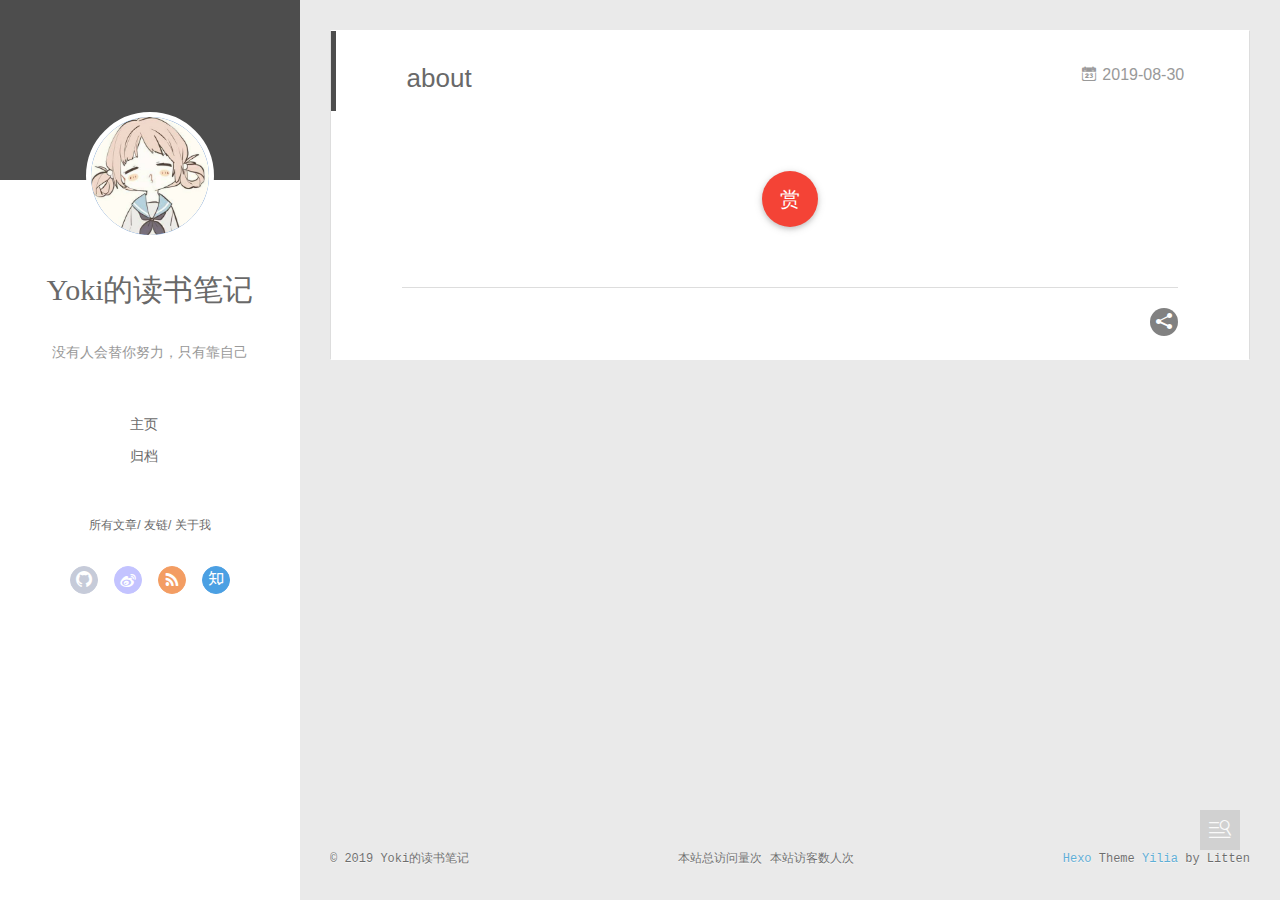
==== commit 0e6bf7ac: "Site updated: 2019-08-30 15:53:25" ====
--- a/about/index.html
+++ b/about/index.html
@@ -47,7 +47,7 @@
 			<img src="/assets/head.jpeg" class="js-avatar">
 		</a>
 		<hgroup>
-		  <h1 class="header-author"><a href="/">Qian Yang</a></h1>
+		  <h1 class="header-author"><a href="/">Yoki的读书笔记</a></h1>
 		</hgroup>
 		
 		<p class="header-subtitle">没有人会替你努力，只有靠自己</p>
@@ -107,7 +107,7 @@
 				<img src="/assets/head.jpeg" class="js-avatar">
 			</div>
 			<hgroup>
-			  <h1 class="header-author js-header-author">Qian Yang</h1>
+			  <h1 class="header-author js-header-author">Yoki的读书笔记</h1>
 			</hgroup>
 			
 			<p class="header-subtitle"><i class="icon icon-quo-left"></i>没有人会替你努力，只有靠自己<i class="icon icon-quo-right"></i></p>
@@ -316,7 +316,7 @@
   <div class="outer">
     <div id="footer-info">
       <div class="footer-left">
-        &copy; 2019 Qian Yang
+        &copy; 2019 Yoki的读书笔记
       </div>
       <div class="footer-right">
         <a href="http://hexo.io/" target="_blank">Hexo</a> Theme
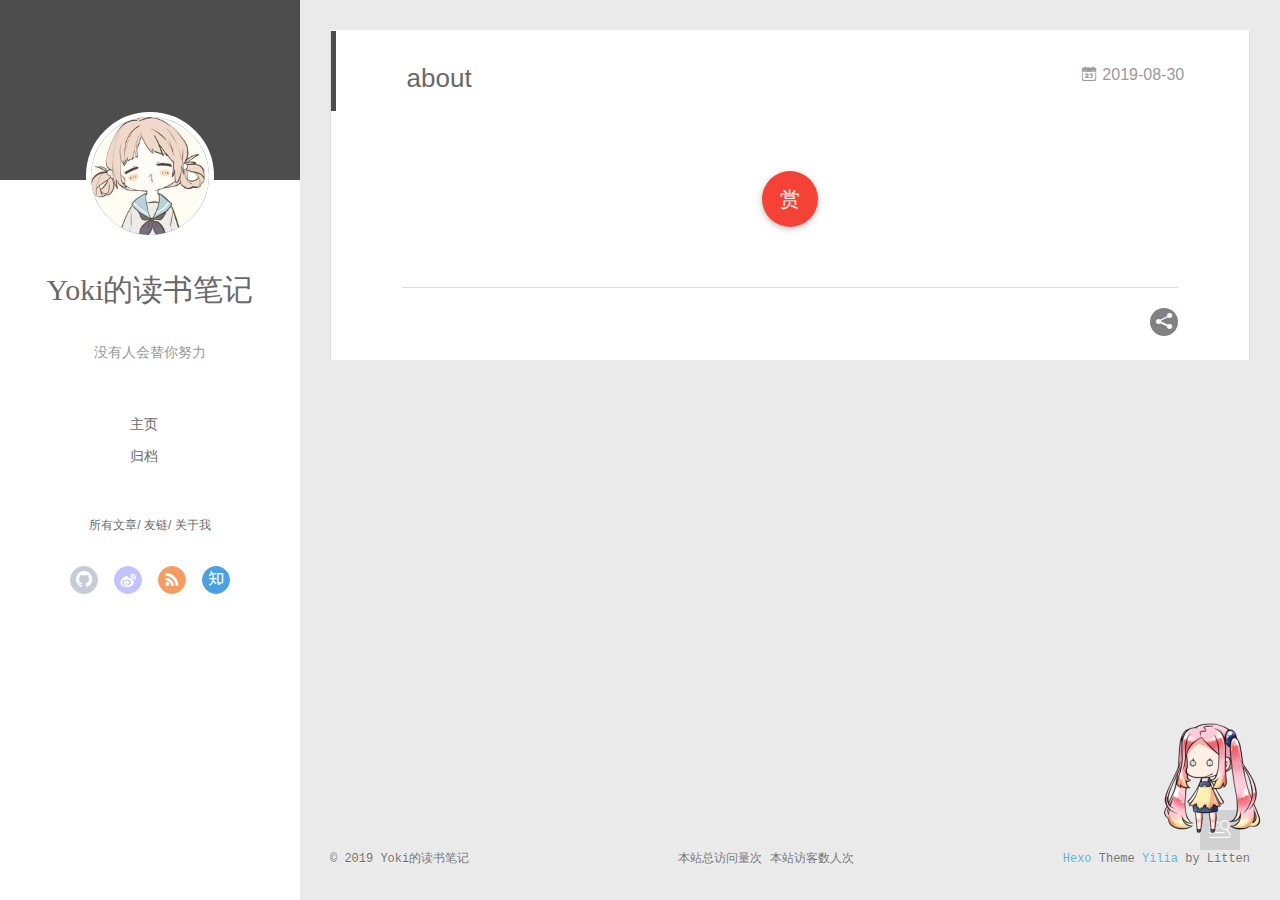
==== commit 70133fc3: "Site updated: 2019-09-11 16:42:54" ====
--- a/about/index.html
+++ b/about/index.html
@@ -50,7 +50,7 @@
 		  <h1 class="header-author"><a href="/">Yoki的读书笔记</a></h1>
 		</hgroup>
 		
-		<p class="header-subtitle">没有人会替你努力，只有靠自己</p>
+		<p class="header-subtitle">没有人会替你努力</p>
 		
 
 		<nav class="header-menu">
@@ -110,7 +110,7 @@
 			  <h1 class="header-author js-header-author">Yoki的读书笔记</h1>
 			</hgroup>
 			
-			<p class="header-subtitle"><i class="icon icon-quo-left"></i>没有人会替你努力，只有靠自己<i class="icon icon-quo-right"></i></p>
+			<p class="header-subtitle"><i class="icon icon-quo-left"></i>没有人会替你努力<i class="icon icon-quo-right"></i></p>
 			
 			
 			
@@ -576,5 +576,5 @@
 
 </div>
   </div>
-</body>
+<script src="/live2dw/lib/L2Dwidget.min.js?094cbace49a39548bed64abff5988b05"></script><script>L2Dwidget.init({"pluginRootPath":"live2dw/","pluginJsPath":"lib/","pluginModelPath":"assets/","tagMode":false,"debug":false,"model":{"jsonPath":"/live2dw/assets/nipsilon.model.json"},"display":{"position":"right","width":150,"height":300},"mobile":{"show":true},"log":false});</script></body>
 </html>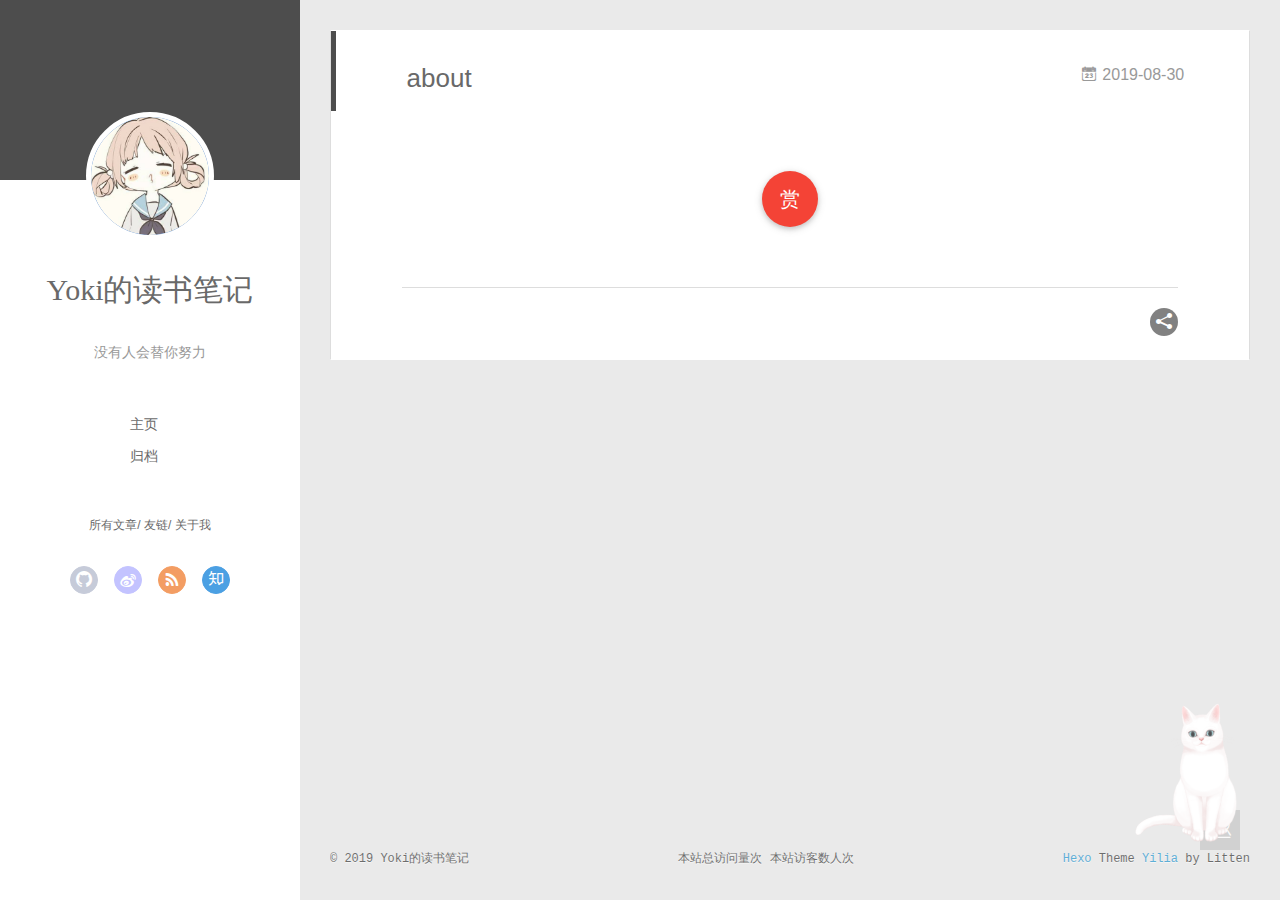
==== commit c59541cf: "Site updated: 2019-09-11 16:49:53" ====
--- a/about/index.html
+++ b/about/index.html
@@ -576,5 +576,5 @@
 
 </div>
   </div>
-<script src="/live2dw/lib/L2Dwidget.min.js?094cbace49a39548bed64abff5988b05"></script><script>L2Dwidget.init({"pluginRootPath":"live2dw/","pluginJsPath":"lib/","pluginModelPath":"assets/","tagMode":false,"debug":false,"model":{"jsonPath":"/live2dw/assets/nipsilon.model.json"},"display":{"position":"right","width":150,"height":300},"mobile":{"show":true},"log":false});</script></body>
+<script src="/live2dw/lib/L2Dwidget.min.js?094cbace49a39548bed64abff5988b05"></script><script>L2Dwidget.init({"pluginRootPath":"live2dw/","pluginJsPath":"lib/","pluginModelPath":"assets/","tagMode":false,"debug":false,"model":{"jsonPath":"/live2dw/assets/tororo.model.json"},"display":{"position":"right","width":150,"height":300},"mobile":{"show":true},"log":false});</script></body>
 </html>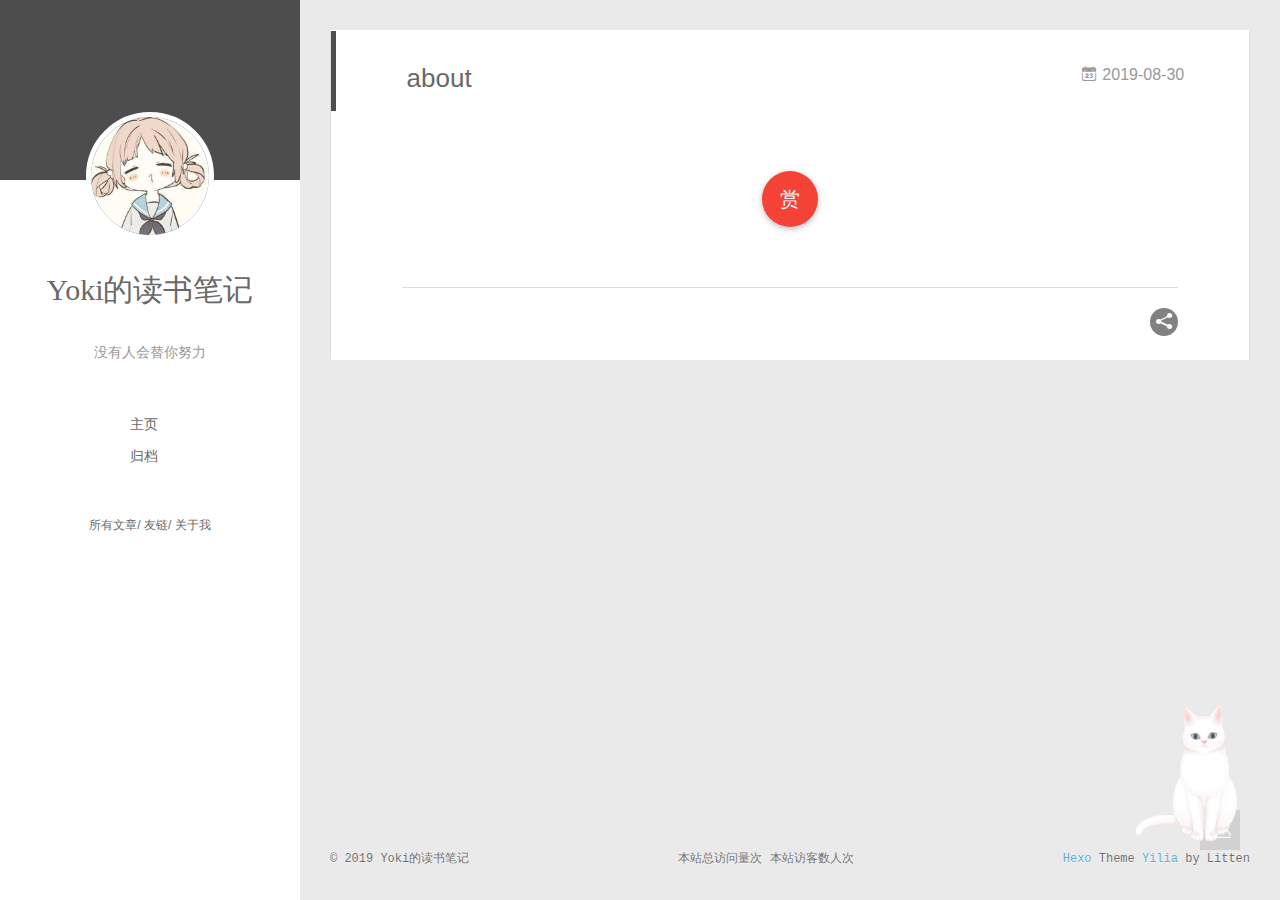
==== commit 73335f7e: "Site updated: 2019-09-11 16:54:56" ====
--- a/about/index.html
+++ b/about/index.html
@@ -80,14 +80,6 @@
 		<nav class="header-nav">
 			<div class="social">
 				
-					<a class="github" target="_blank" href="#" title="github"><i class="icon-github"></i></a>
-		        
-					<a class="weibo" target="_blank" href="#" title="weibo"><i class="icon-weibo"></i></a>
-		        
-					<a class="rss" target="_blank" href="#" title="rss"><i class="icon-rss"></i></a>
-		        
-					<a class="zhihu" target="_blank" href="#" title="zhihu"><i class="icon-zhihu"></i></a>
-		        
 			</div>
 		</nav>
 	</header>		
@@ -123,14 +115,6 @@
 			<nav class="header-nav">
 				<div class="social">
 					
-						<a class="github" target="_blank" href="#" title="github"><i class="icon-github"></i></a>
-			        
-						<a class="weibo" target="_blank" href="#" title="weibo"><i class="icon-weibo"></i></a>
-			        
-						<a class="rss" target="_blank" href="#" title="rss"><i class="icon-rss"></i></a>
-			        
-						<a class="zhihu" target="_blank" href="#" title="zhihu"><i class="icon-zhihu"></i></a>
-			        
 				</div>
 			</nav>
 
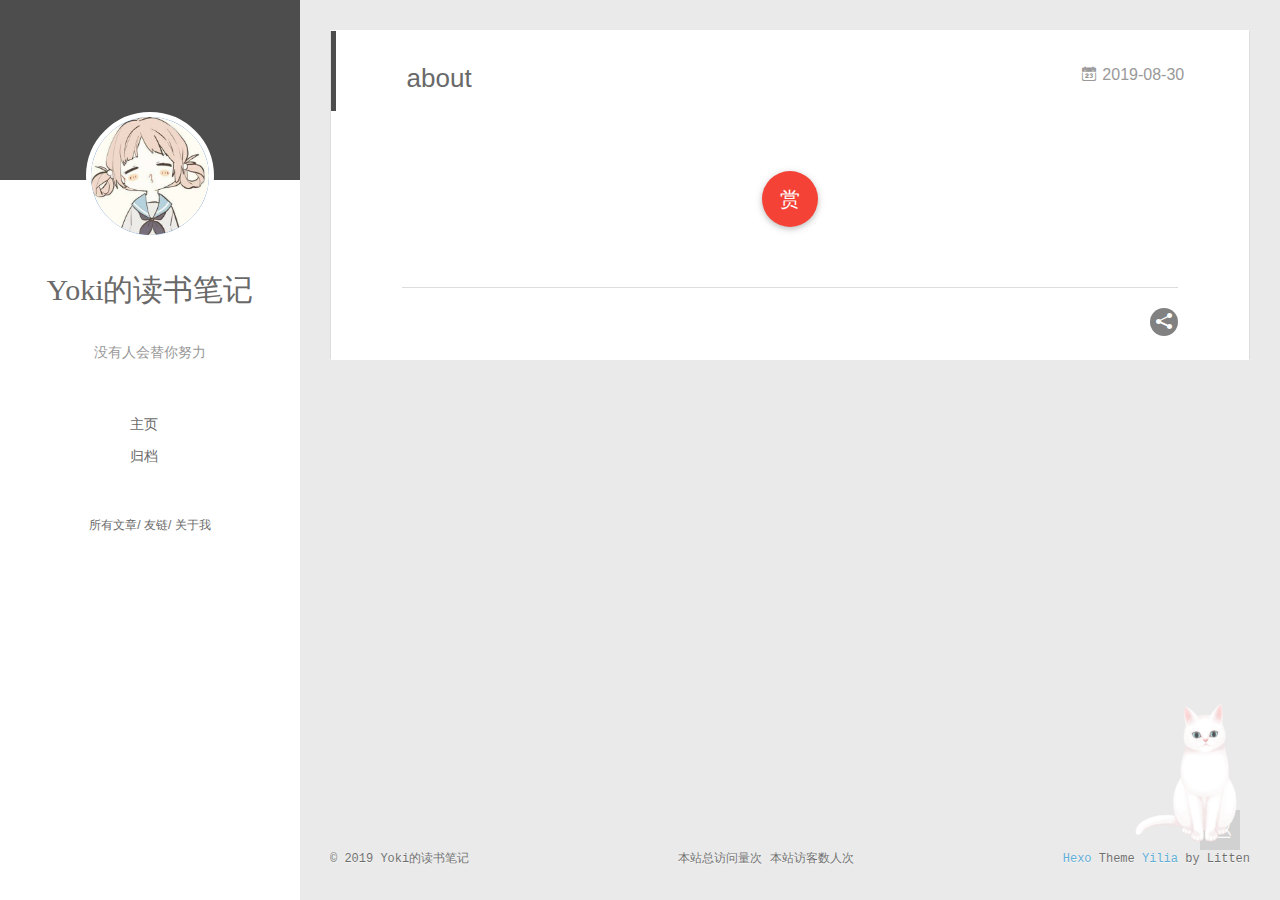
==== commit 2ee2c96c: "Site updated: 2019-09-11 17:05:10" ====
--- a/about/index.html
+++ b/about/index.html
@@ -452,34 +452,6 @@
     
     	<section class="tools-section tools-section-friends" q-show="friends">
   		
-        <ul class="search-ul">
-          
-            <li class="search-li">
-              <a href="http://localhost:4000/" target="_blank" class="search-title"><i class="icon-quo-left icon"></i>友情链接1</a>
-            </li>
-          
-            <li class="search-li">
-              <a href="http://localhost:4000/" target="_blank" class="search-title"><i class="icon-quo-left icon"></i>友情链接2</a>
-            </li>
-          
-            <li class="search-li">
-              <a href="http://localhost:4000/" target="_blank" class="search-title"><i class="icon-quo-left icon"></i>友情链接3</a>
-            </li>
-          
-            <li class="search-li">
-              <a href="http://localhost:4000/" target="_blank" class="search-title"><i class="icon-quo-left icon"></i>友情链接4</a>
-            </li>
-          
-            <li class="search-li">
-              <a href="http://localhost:4000/" target="_blank" class="search-title"><i class="icon-quo-left icon"></i>友情链接5</a>
-            </li>
-          
-            <li class="search-li">
-              <a href="http://localhost:4000/" target="_blank" class="search-title"><i class="icon-quo-left icon"></i>友情链接6</a>
-            </li>
-          
-        </ul>
-  		
     	</section>
     
 
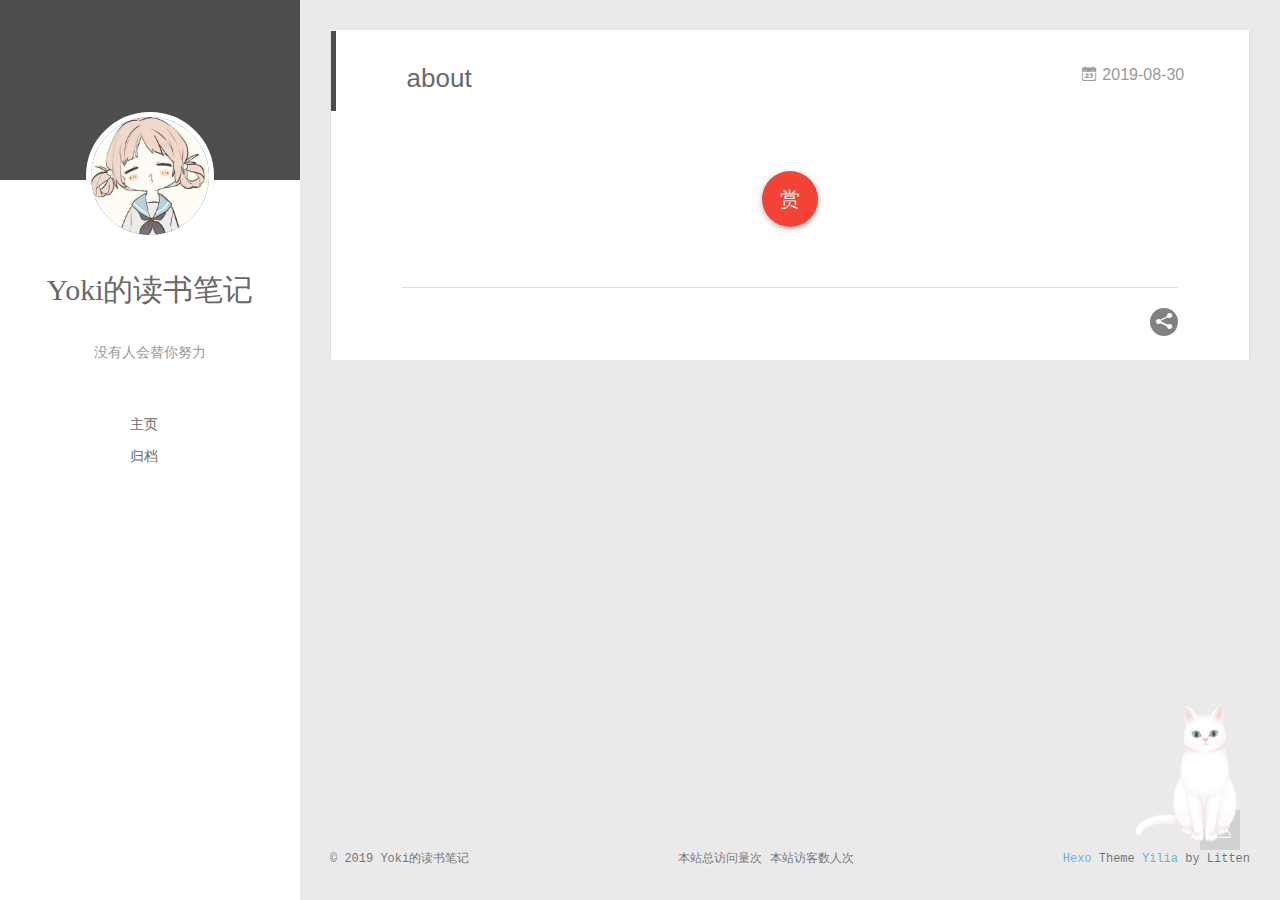
==== commit b66edd3b: "Site updated: 2019-09-16 10:33:17" ====
--- a/about/index.html
+++ b/about/index.html
@@ -64,16 +64,6 @@
 		</nav>
 		<nav class="header-smart-menu">
     		
-    			
-    			<a q-on="click: openSlider(e, 'innerArchive')" href="javascript:void(0)">所有文章</a>
-    			
-            
-    			
-    			<a q-on="click: openSlider(e, 'friends')" href="javascript:void(0)">友链</a>
-    			
-            
-    			
-    			<a q-on="click: openSlider(e, 'aboutme')" href="javascript:void(0)">关于我</a>
     			
             
 		</nav>
@@ -332,7 +322,7 @@
   	open_in_new: false,
   	toc_hide_index: true,
   	root: "/",
-  	innerArchive: true,
+  	innerArchive: false,
   	showTags: false
   }
 </script>
@@ -353,16 +343,6 @@
     
     
       
-      
-      
-    
-      
-      
-      
-    
-      
-      
-      
     
     
 
@@ -370,97 +350,14 @@
     
     
       
-      <li style="width: 33.333333333333336%" q-on="click: openSlider(e, 'innerArchive')"><a href="javascript:void(0)" q-class="active:innerArchive">所有文章</a></li>
-      
-        
-      
-      <li style="width: 33.333333333333336%" q-on="click: openSlider(e, 'friends')"><a href="javascript:void(0)" q-class="active:friends">友链</a></li>
-      
-        
-      
-      <li style="width: 33.333333333333336%" q-on="click: openSlider(e, 'aboutme')"><a href="javascript:void(0)" q-class="active:aboutme">关于我</a></li>
-      
         
     </ul>
   </div>
   <div class="tools-wrap">
     
-    	<section class="tools-section tools-section-all" q-show="innerArchive">
-        <div class="search-wrap">
-          <input class="search-ipt" q-model="search" type="text" placeholder="find something…">
-          <i class="icon-search icon" q-show="search|isEmptyStr"></i>
-          <i class="icon-close icon" q-show="search|isNotEmptyStr" q-on="click:clearChose(e)"></i>
-        </div>
-        <div class="widget tagcloud search-tag">
-          <p class="search-tag-wording">tag:</p>
-          <label class="search-switch">
-            <input type="checkbox" q-on="click:toggleTag(e)" q-attr="checked:showTags">
-          </label>
-          <ul class="article-tag-list" q-show="showTags">
-             
-              <li class="article-tag-list-item">
-                <a href="javascript:void(0)" class="js-tag color2">Python</a>
-              </li>
-             
-              <li class="article-tag-list-item">
-                <a href="javascript:void(0)" class="js-tag color5">机器学习</a>
-              </li>
-            
-            <div class="clearfix"></div>
-          </ul>
-        </div>
-        <ul class="search-ul">
-          <p q-show="jsonFail" style="padding: 20px; font-size: 12px;">
-            缺失模块。<br/>1、请确保node版本大于6.2<br/>2、在博客根目录（注意不是yilia根目录）执行以下命令：<br/> npm i hexo-generator-json-content --save<br/><br/>
-            3、在根目录_config.yml里添加配置：
-<pre style="font-size: 12px;" q-show="jsonFail">
-  jsonContent:
-    meta: false
-    pages: false
-    posts:
-      title: true
-      date: true
-      path: true
-      text: false
-      raw: false
-      content: false
-      slug: false
-      updated: false
-      comments: false
-      link: false
-      permalink: false
-      excerpt: false
-      categories: false
-      tags: true
-</pre>
-          </p>
-          <li class="search-li" q-repeat="items" q-show="isShow">
-            <a q-attr="href:path|urlformat" class="search-title"><i class="icon-quo-left icon"></i><span q-text="title"></span></a>
-            <p class="search-time">
-              <i class="icon-calendar icon"></i>
-              <span q-text="date|dateformat"></span>
-            </p>
-            <p class="search-tag">
-              <i class="icon-price-tags icon"></i>
-              <span q-repeat="tags" q-on="click:choseTag(e, name)" q-text="name|tagformat"></span>
-            </p>
-          </li>
-        </ul>
-    	</section>
-    
-
-    
-    	<section class="tools-section tools-section-friends" q-show="friends">
-  		
-    	</section>
-    
-
-    
-    	<section class="tools-section tools-section-me" q-show="aboutme">
-  	  	
-  	  		<div class="aboutme-wrap" id="js-aboutme">很惭愧&lt;br&gt;&lt;br&gt;只做了一点微小的工作&lt;br&gt;谢谢大家</div>
-  	  	
-    	</section>
+
+    
+
     
   </div>
   
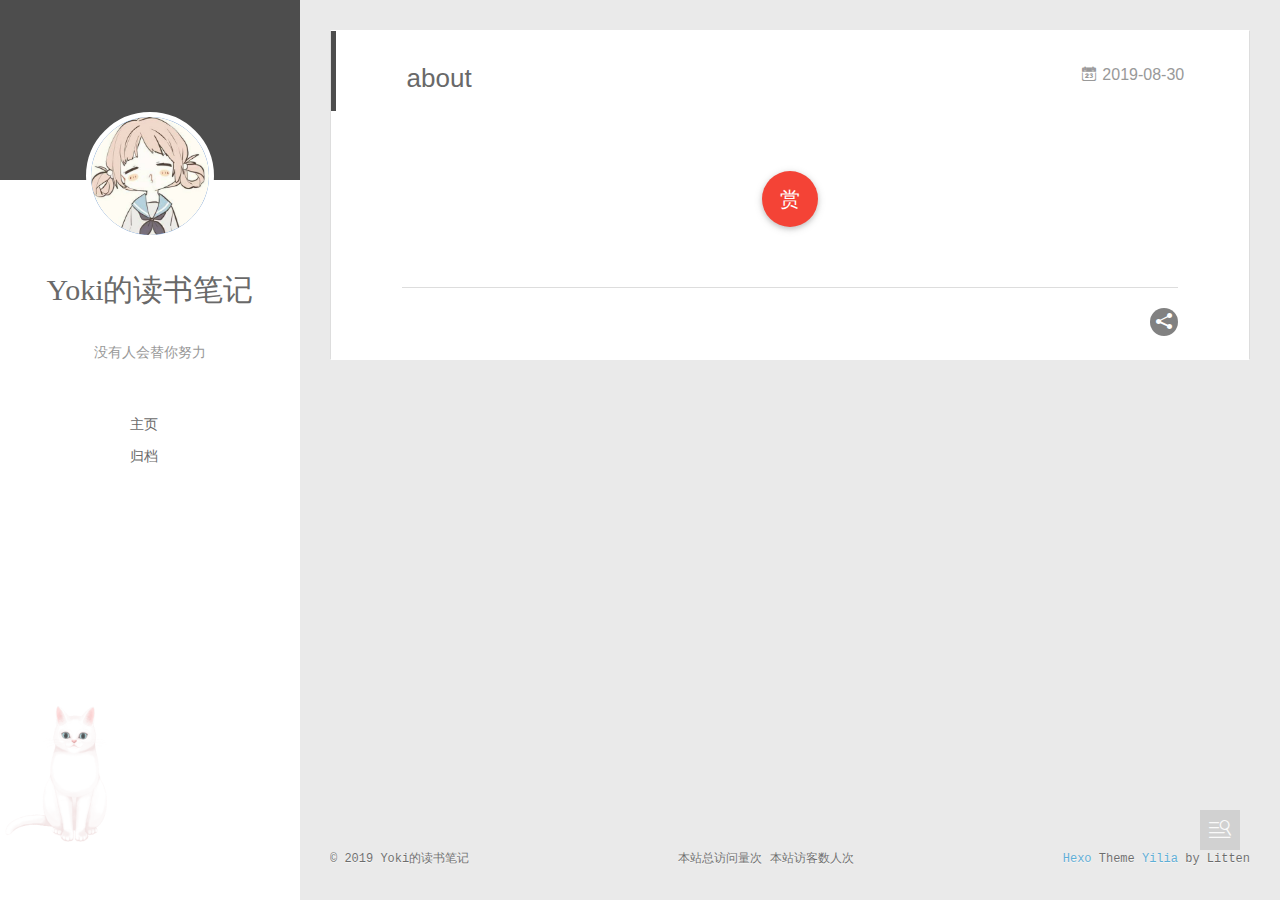
==== commit 806b7062: "Site updated: 2019-09-16 14:26:35" ====
--- a/about/index.html
+++ b/about/index.html
@@ -429,5 +429,5 @@
 
 </div>
   </div>
-<script src="/live2dw/lib/L2Dwidget.min.js?094cbace49a39548bed64abff5988b05"></script><script>L2Dwidget.init({"pluginRootPath":"live2dw/","pluginJsPath":"lib/","pluginModelPath":"assets/","tagMode":false,"debug":false,"model":{"jsonPath":"/live2dw/assets/tororo.model.json"},"display":{"position":"right","width":150,"height":300},"mobile":{"show":true},"log":false});</script></body>
+<script src="/live2dw/lib/L2Dwidget.min.js?094cbace49a39548bed64abff5988b05"></script><script>L2Dwidget.init({"pluginRootPath":"live2dw/","pluginJsPath":"lib/","pluginModelPath":"assets/","tagMode":false,"debug":false,"model":{"jsonPath":"/live2dw/assets/tororo.model.json"},"display":{"position":"left","width":150,"height":300},"mobile":{"show":true},"log":false});</script></body>
 </html>